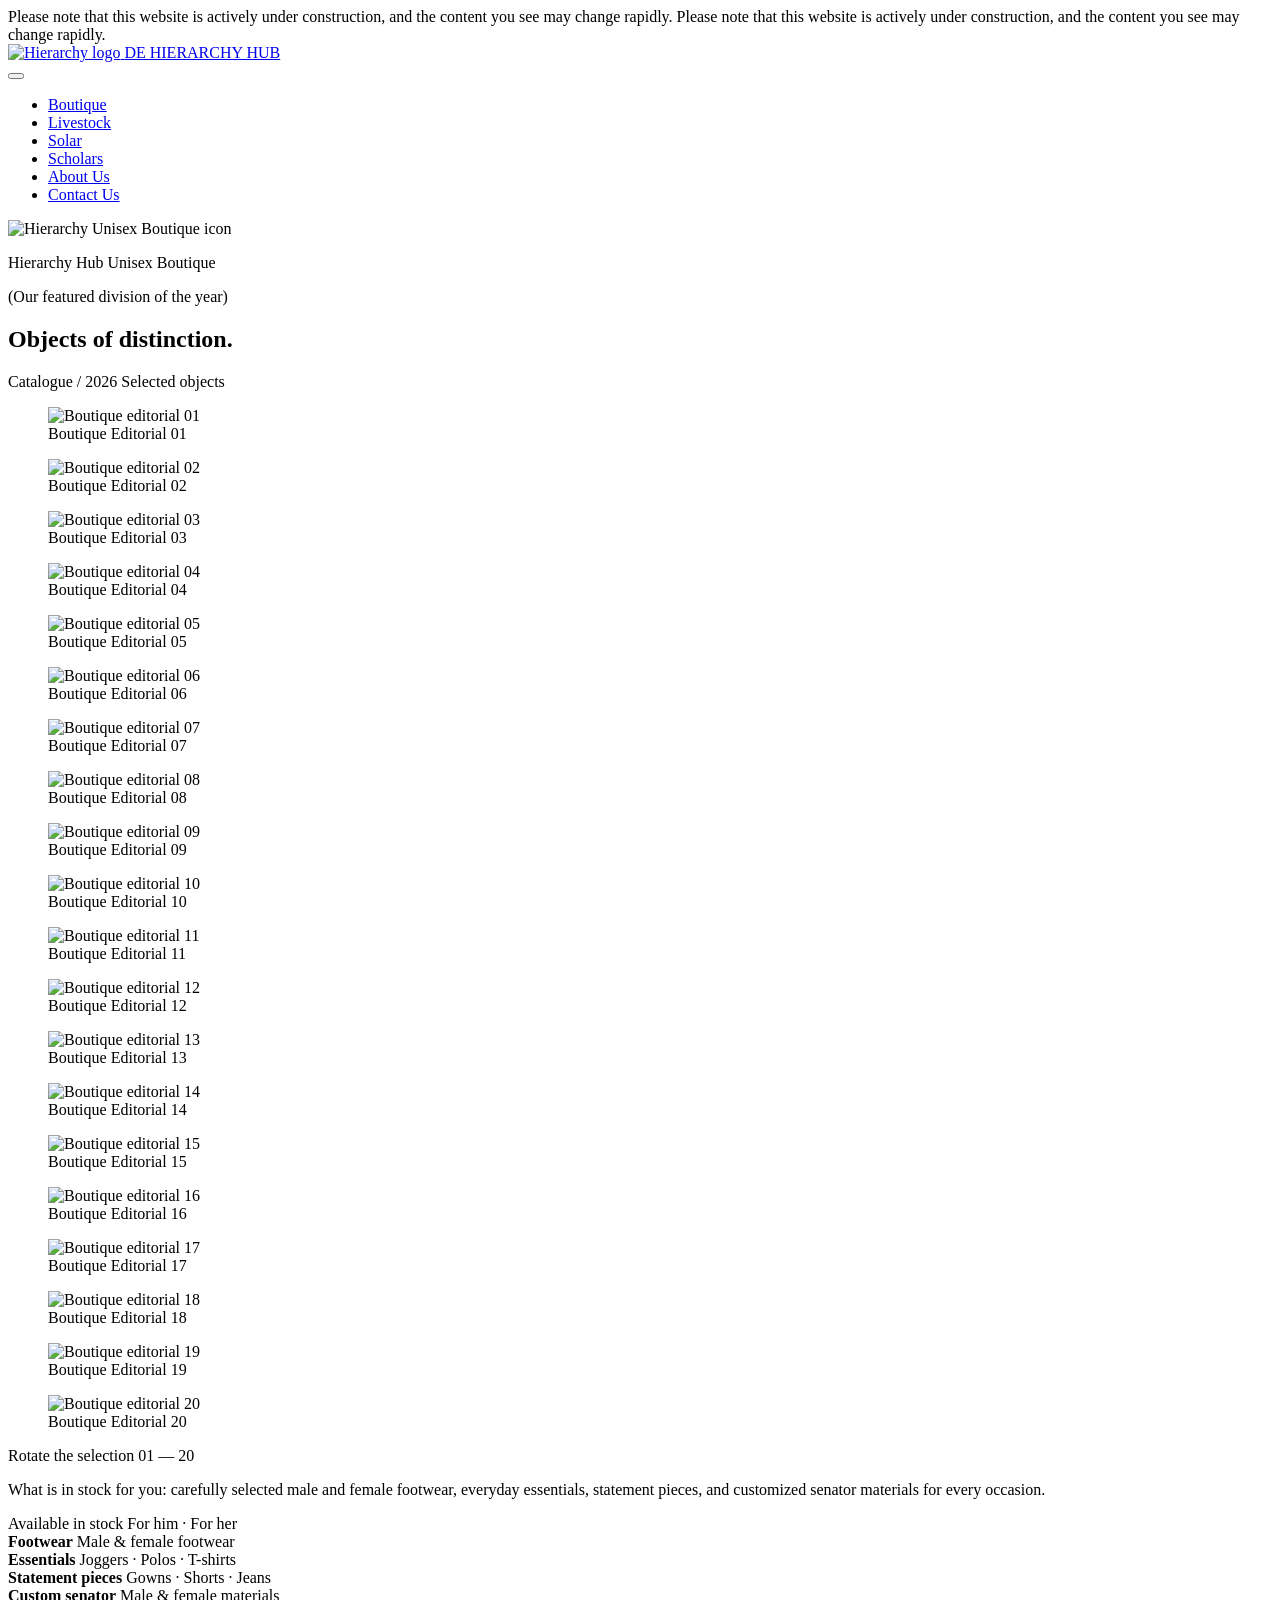
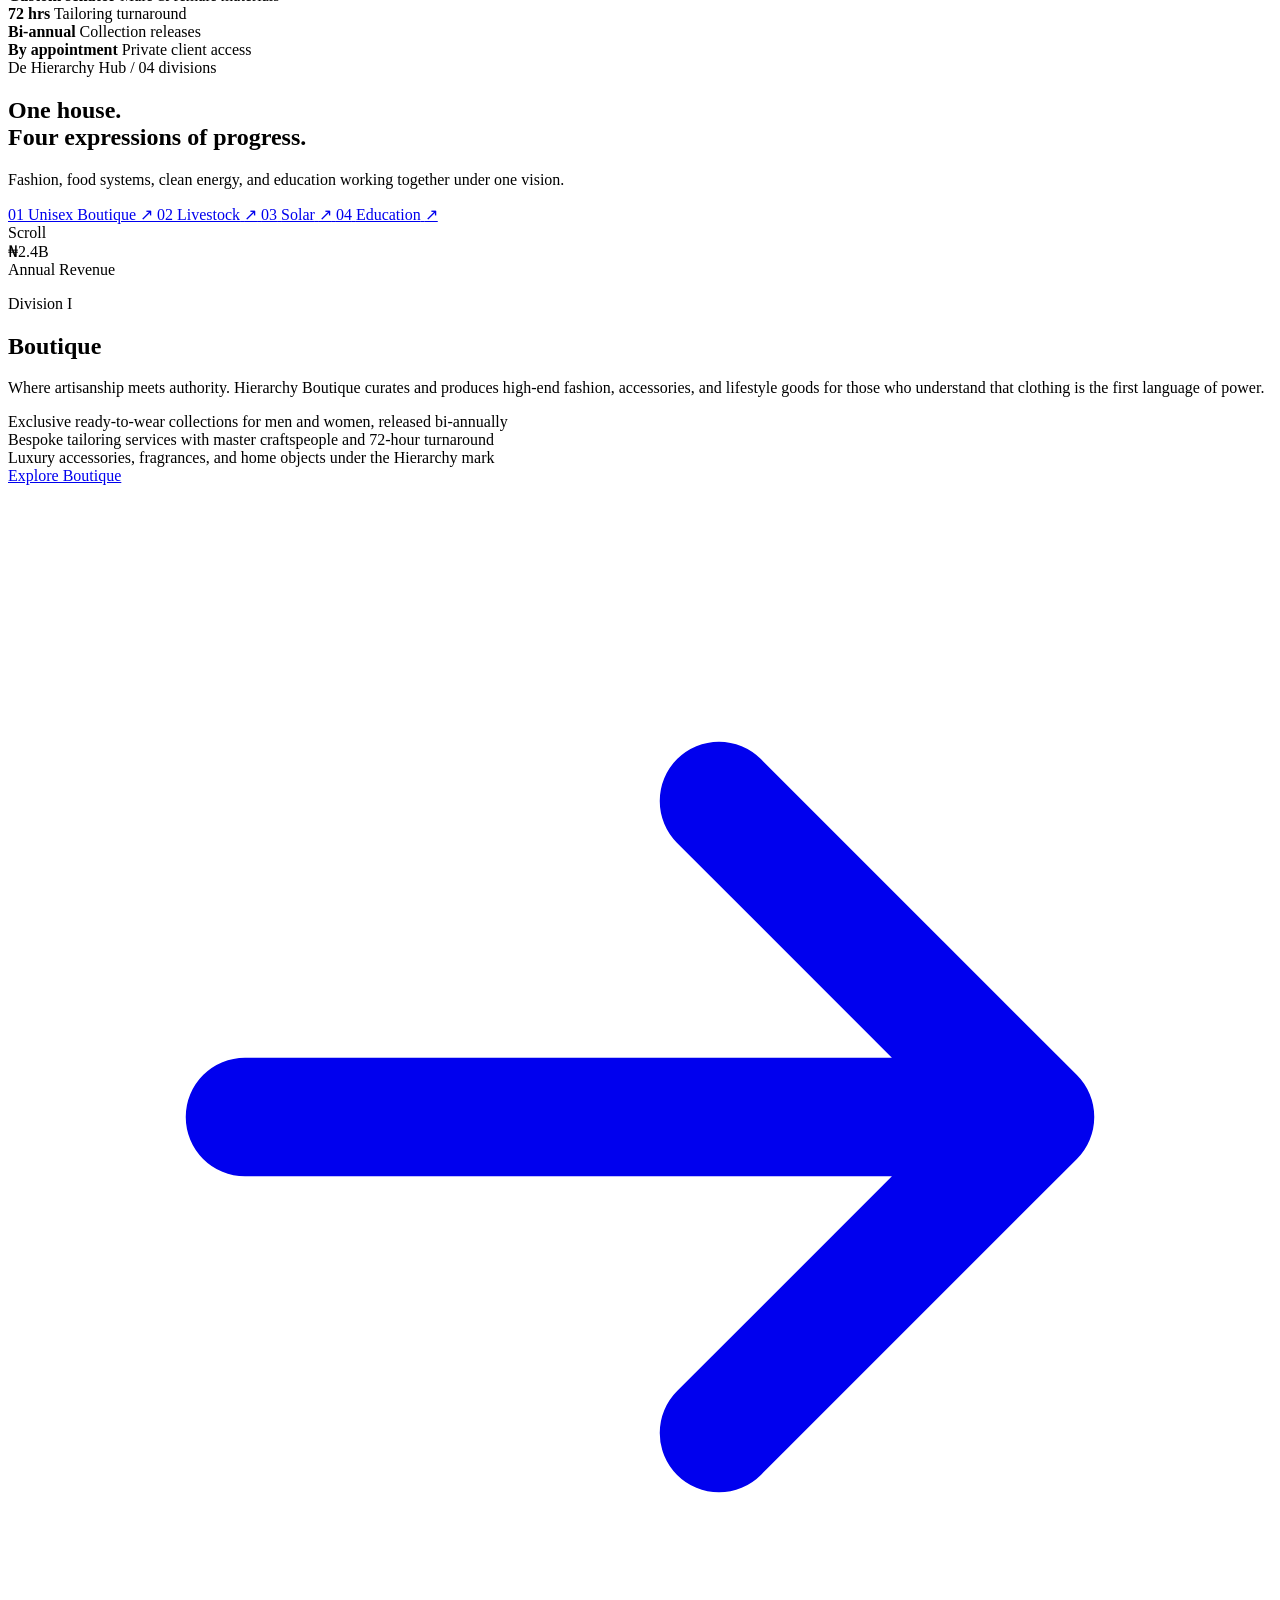
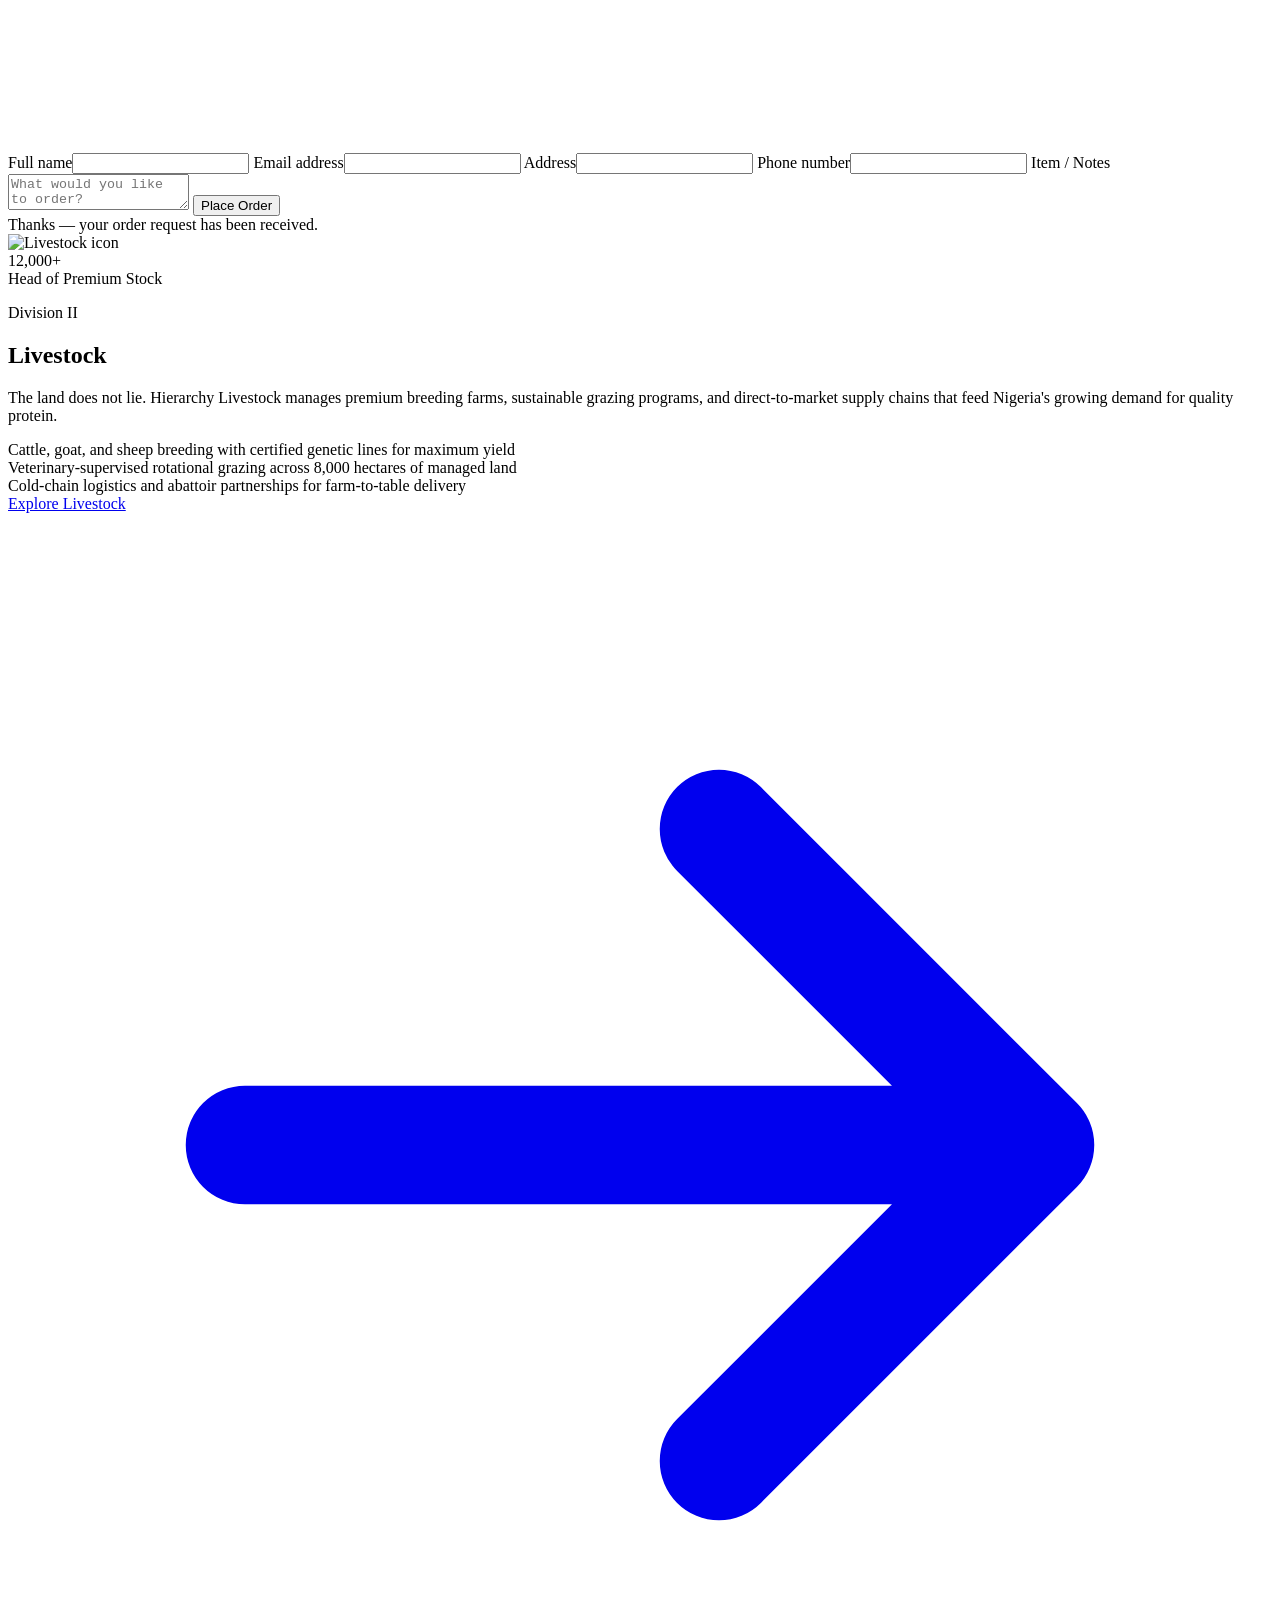
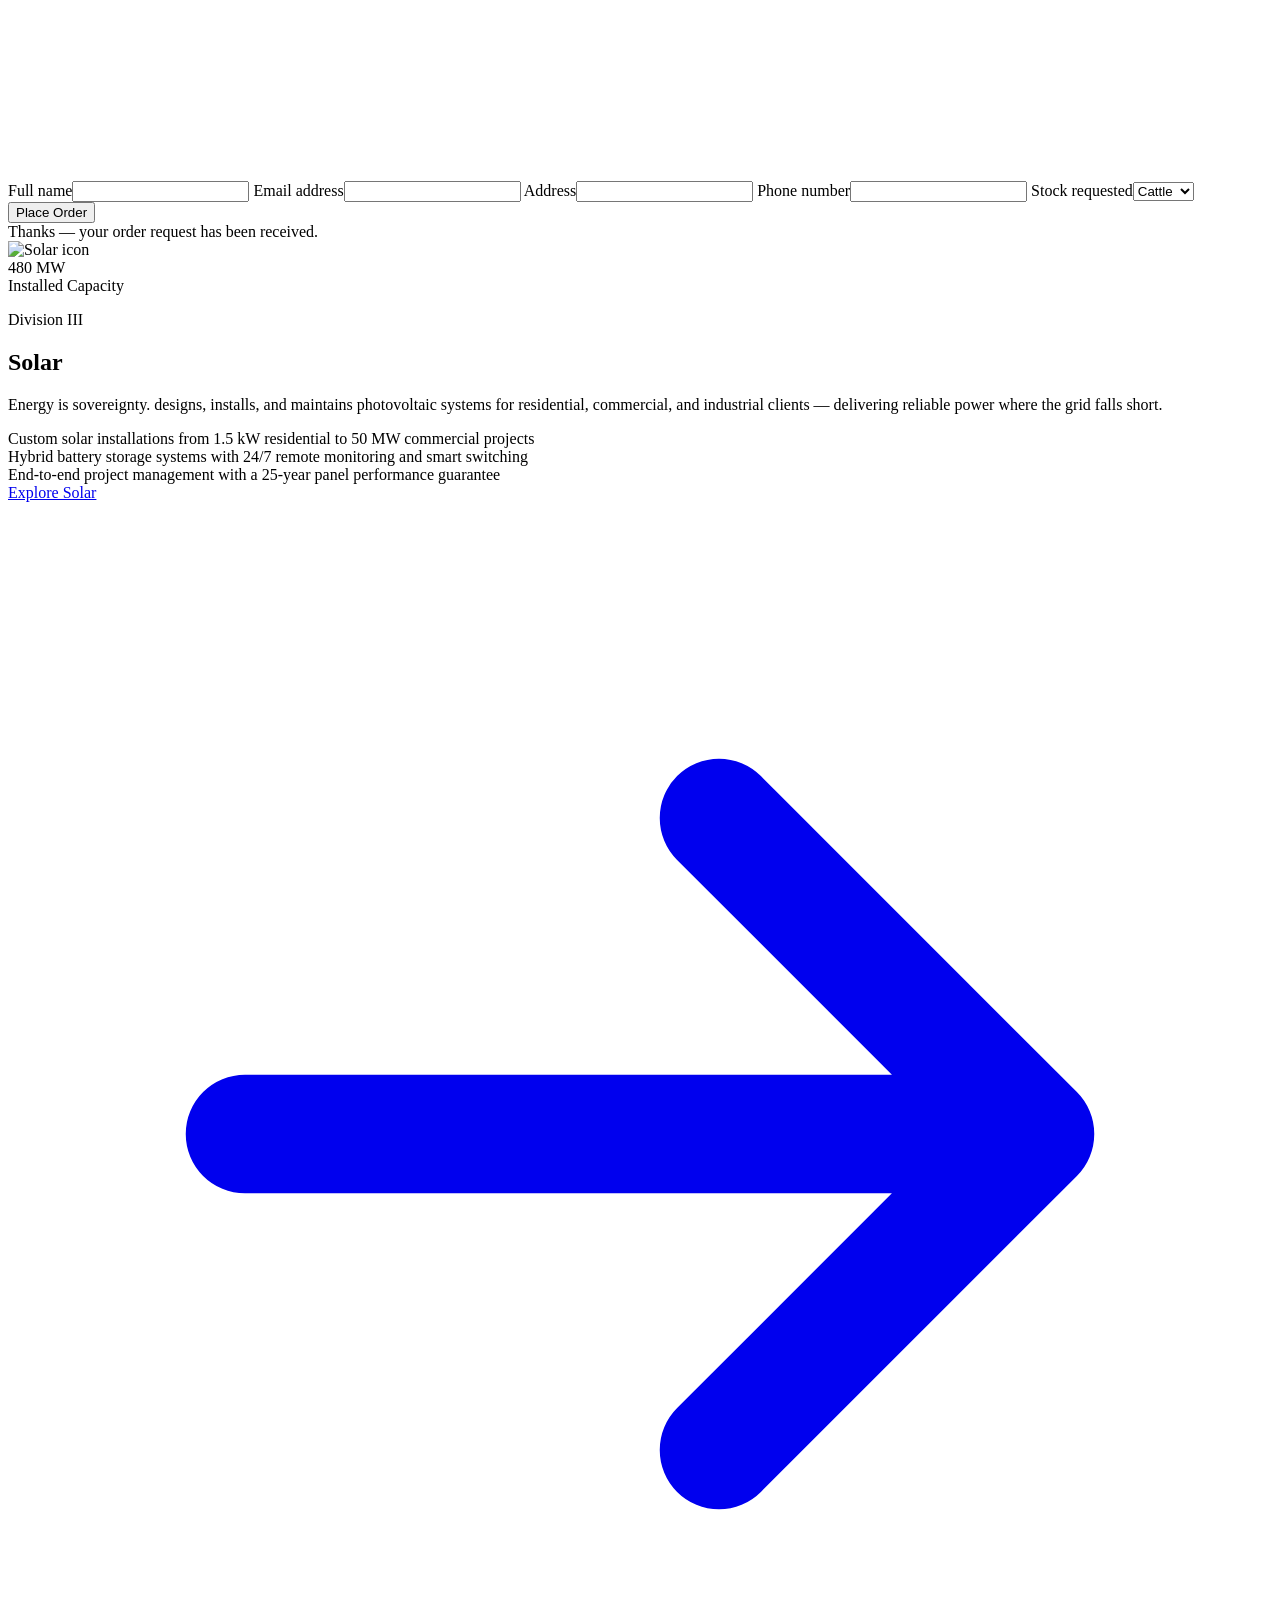
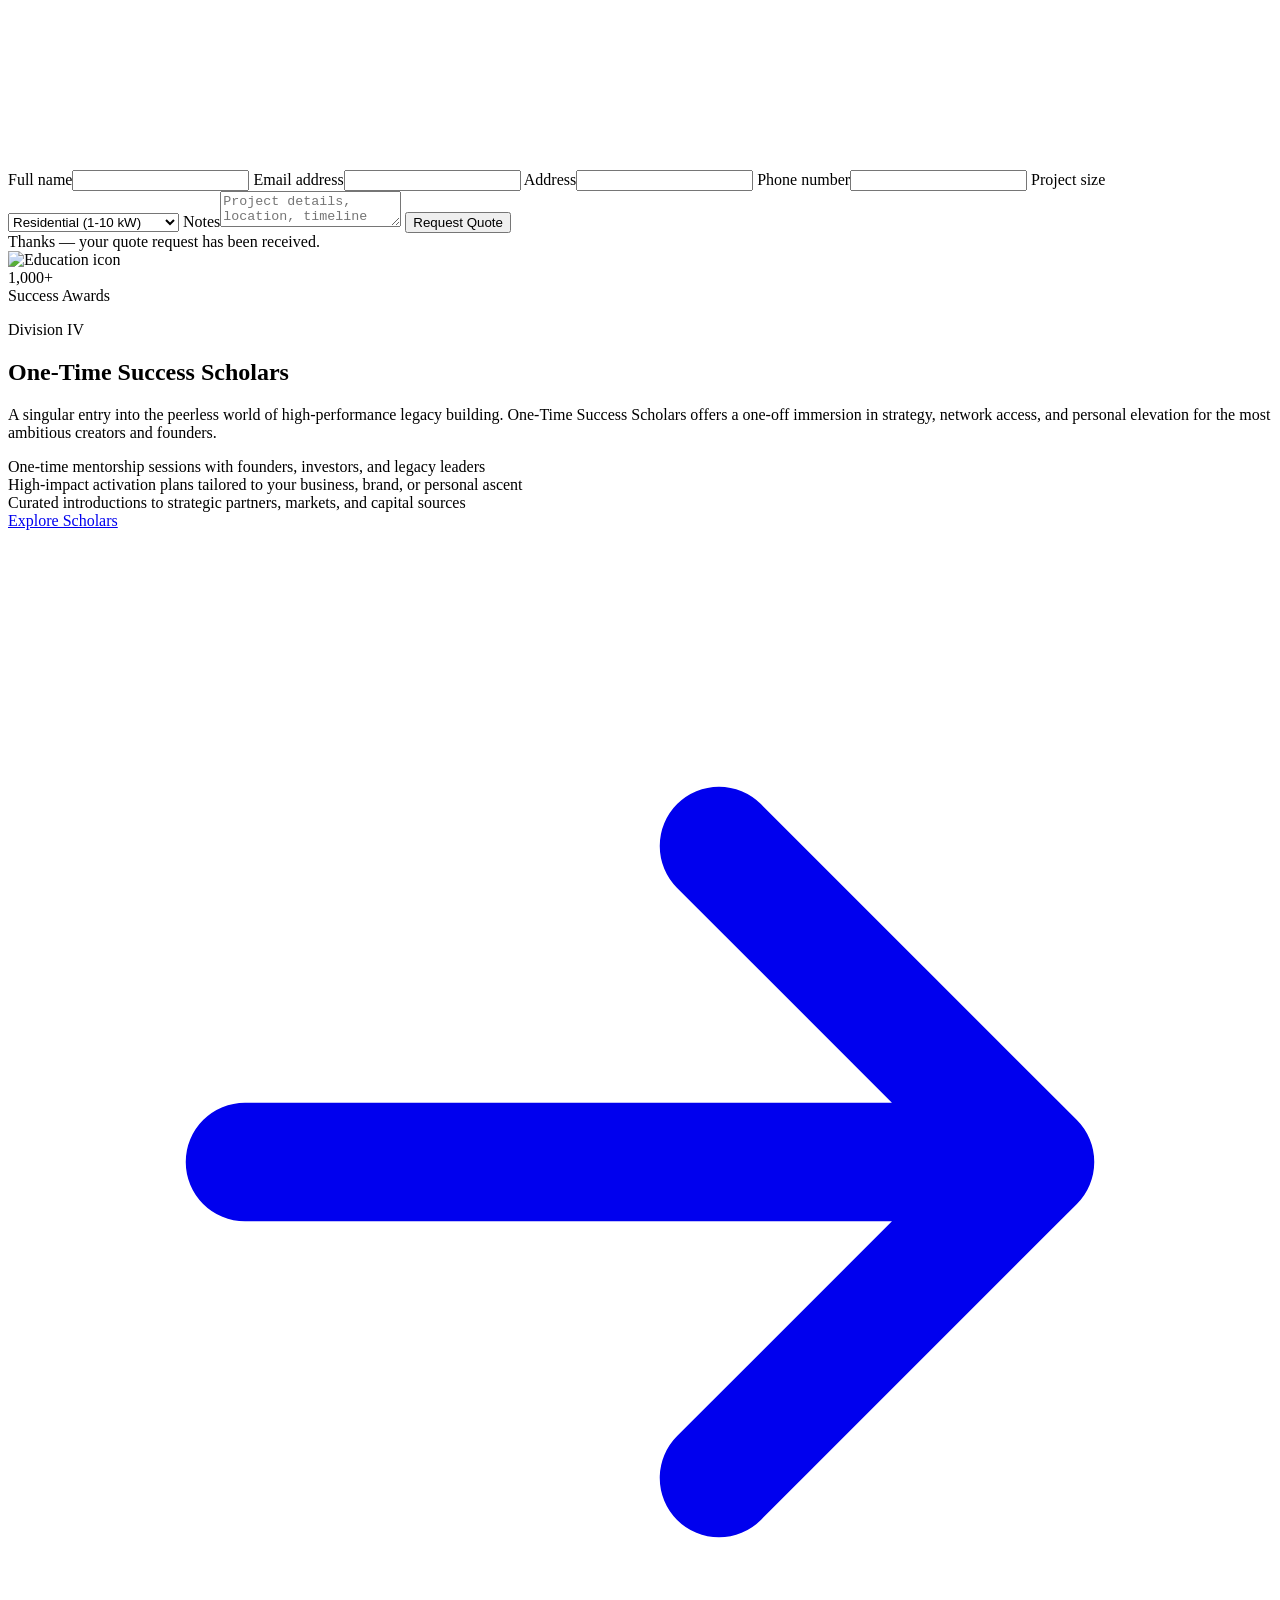
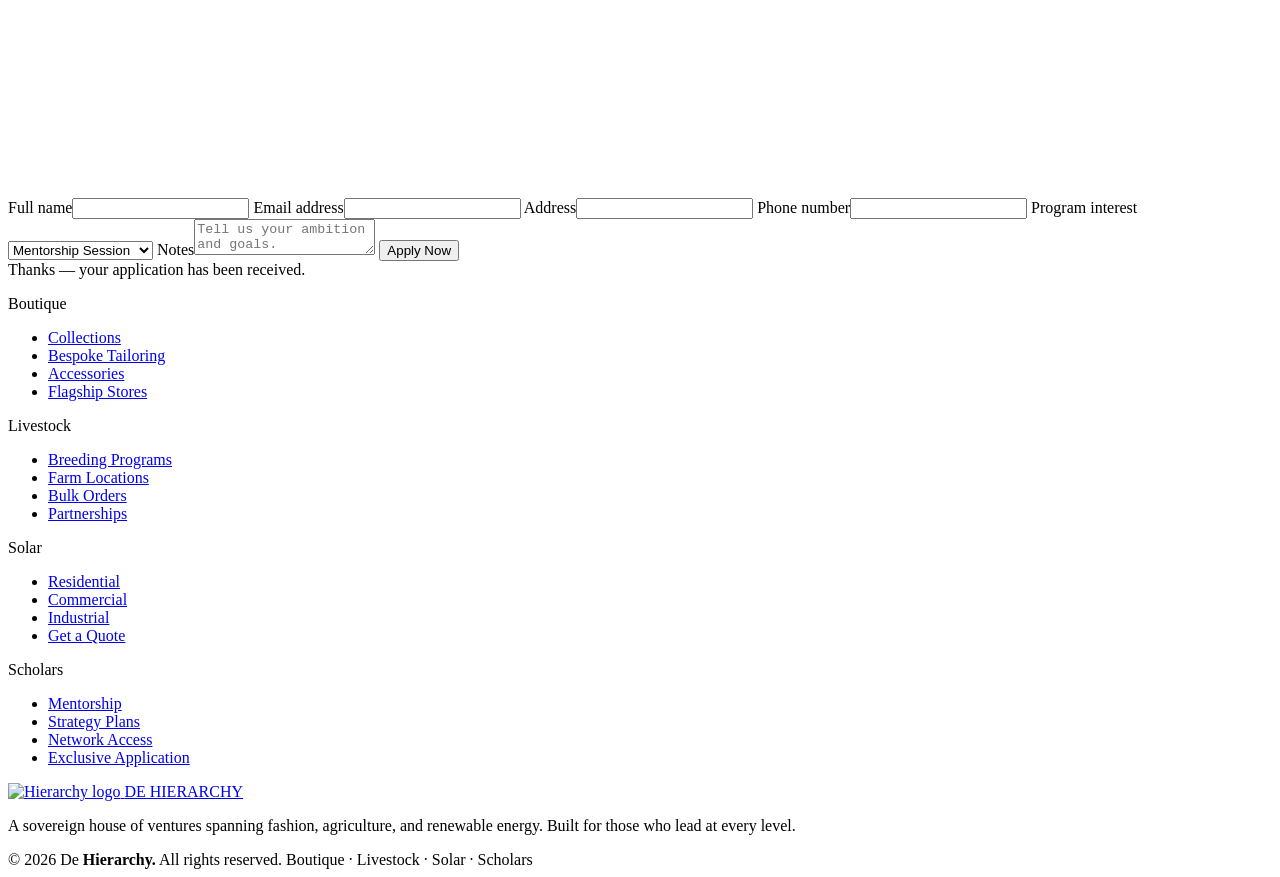
==== index.html @ fc5bd106 "Add files via upload" ====
<!DOCTYPE html>
<html lang="en">
<head>
  <meta charset="UTF-8" />
  <meta name="viewport" content="width=device-width, initial-scale=1.0" />
  <title>De Hierarchy — Boutique · Livestock · Solar · One-Time Success scholar</title>
  <link href="https://fonts.googleapis.com/css2?family=Cinzel:wght@400;600;700;900&family=Raleway:wght@300;400;500;600&display=swap" rel="stylesheet" />
  <link rel="stylesheet" href="styles.css" />
</head>
<body>
  <div class="site-banner">
    <div class="site-banner__track">
      <span>Please note that this website is actively under construction, and the content you see may change rapidly.</span>
      <span>Please note that this website is actively under construction, and the content you see may change rapidly.</span>
    </div>
  </div>
  <!-- SVG filters (invisible) -->
  <svg width="0" height="0" style="position:absolute">
    <defs>
      <filter id="icon-stroke">
        <feMorphology in="SourceAlpha" operator="dilate" radius="0.9" result="D"/>
        <feFlood flood-color="#E6E7F9" flood-opacity="0.95" result="C"/>
        <feComposite in="C" in2="D" operator="in" result="outline"/>
        <feGaussianBlur in="outline" stdDeviation="0.2" result="softOutline"/>
        <feMerge>
          <feMergeNode in="softOutline"/>
          <feMergeNode in="SourceGraphic"/>
        </feMerge>
      </filter>
    </defs>
  </svg>

  <!-- NAV -->
  <nav>
    <a href="/" class="nav-logo" data-section="hero" data-path="/">
      <img src="assets/logo.svg" alt="Hierarchy logo" class="site-logo-img" />
      <span class="nav-logo-text">DE HIERARCHY HUB</span>
    </a>
    <div class="nav-menu">
      <button class="nav-toggle" aria-expanded="false" aria-label="Open menu">
        <span></span>
      </button>
        <ul class="nav-links">
        <li><a href="boutique.html" data-section="boutique" data-path="/Boutique">Boutique</a></li>
        <li><a href="livestock.html" data-section="livestock" data-path="/Livestock">Livestock</a></li>
        <li><a href="solar.html" data-section="solar" data-path="/Solar">Solar</a></li>
        <li><a href="scholars.html" data-section="one-time-success-scholars" data-path="/Scholars">Scholars</a></li>
        <li><a href="about.html" data-section="about" data-path="/About">About Us</a></li>
        <li><a href="contact.html" data-section="contact" data-path="/Contact">Contact Us</a></li>
      </ul>
    </div>
  </nav>

  <!-- HERO -->
  <section id="hero">
    <div class="hero-bg"></div>
    <div class="hero-rule"></div>
    <div class="hero-content">
      <div class="hero-logo">
        <img src="assets/boutique icon.svg" alt="Hierarchy Unisex Boutique icon" />
      </div>
      <p class="hero-eyebrow">Hierarchy Hub Unisex Boutique</p>
      <span class="hero-featured-label">(Our featured division of the year)</span>
      <h1>Objects of distinction.</h1>
      <div class="hero-catalogue" aria-label="Featured boutique catalogue">
        <div class="hero-catalogue__heading">
          <span>Catalogue / 2026</span>
          <span>Selected objects</span>
        </div>
        <div class="hero-catalogue__stage">
          <figure class="hero-catalogue__item"><img src="https://res.cloudinary.com/i1m3mdes/image/upload/boutique-stock-01.svg" alt="Boutique editorial 01" fetchpriority="high" decoding="async" /><figcaption>Boutique Editorial 01</figcaption></figure>
          <figure class="hero-catalogue__item"><img src="https://res.cloudinary.com/i1m3mdes/image/upload/boutique-stock-02.svg" alt="Boutique editorial 02" loading="lazy" decoding="async" /><figcaption>Boutique Editorial 02</figcaption></figure>
          <figure class="hero-catalogue__item"><img src="https://res.cloudinary.com/i1m3mdes/image/upload/boutique-stock-03.svg" alt="Boutique editorial 03" loading="lazy" decoding="async" /><figcaption>Boutique Editorial 03</figcaption></figure>
          <figure class="hero-catalogue__item"><img src="https://res.cloudinary.com/i1m3mdes/image/upload/boutique-stock-04.svg" alt="Boutique editorial 04" loading="lazy" decoding="async" /><figcaption>Boutique Editorial 04</figcaption></figure>
          <figure class="hero-catalogue__item"><img src="https://res.cloudinary.com/i1m3mdes/image/upload/boutique-stock-05.svg" alt="Boutique editorial 05" loading="lazy" decoding="async" /><figcaption>Boutique Editorial 05</figcaption></figure>
          <figure class="hero-catalogue__item"><img src="https://res.cloudinary.com/i1m3mdes/image/upload/boutique-stock-06.svg" alt="Boutique editorial 06" loading="lazy" decoding="async" /><figcaption>Boutique Editorial 06</figcaption></figure>
          <figure class="hero-catalogue__item"><img src="https://res.cloudinary.com/i1m3mdes/image/upload/boutique-stock-07.svg" alt="Boutique editorial 07" loading="lazy" decoding="async" /><figcaption>Boutique Editorial 07</figcaption></figure>
          <figure class="hero-catalogue__item"><img src="https://res.cloudinary.com/i1m3mdes/image/upload/boutique-stock-08.svg" alt="Boutique editorial 08" loading="lazy" decoding="async" /><figcaption>Boutique Editorial 08</figcaption></figure>
          <figure class="hero-catalogue__item"><img src="https://res.cloudinary.com/i1m3mdes/image/upload/boutique-stock-09.svg" alt="Boutique editorial 09" loading="lazy" decoding="async" /><figcaption>Boutique Editorial 09</figcaption></figure>
          <figure class="hero-catalogue__item"><img src="https://res.cloudinary.com/i1m3mdes/image/upload/boutique-stock-10.svg" alt="Boutique editorial 10" loading="lazy" decoding="async" /><figcaption>Boutique Editorial 10</figcaption></figure>
          <figure class="hero-catalogue__item"><img src="https://res.cloudinary.com/i1m3mdes/image/upload/boutique-stock-11.svg" alt="Boutique editorial 11" loading="lazy" decoding="async" /><figcaption>Boutique Editorial 11</figcaption></figure>
          <figure class="hero-catalogue__item"><img src="https://res.cloudinary.com/i1m3mdes/image/upload/boutique-stock-12.svg" alt="Boutique editorial 12" loading="lazy" decoding="async" /><figcaption>Boutique Editorial 12</figcaption></figure>
          <figure class="hero-catalogue__item"><img src="https://res.cloudinary.com/i1m3mdes/image/upload/boutique-stock-13.svg" alt="Boutique editorial 13" loading="lazy" decoding="async" /><figcaption>Boutique Editorial 13</figcaption></figure>
          <figure class="hero-catalogue__item"><img src="https://res.cloudinary.com/i1m3mdes/image/upload/boutique-stock-14.svg" alt="Boutique editorial 14" loading="lazy" decoding="async" /><figcaption>Boutique Editorial 14</figcaption></figure>
          <figure class="hero-catalogue__item"><img src="https://res.cloudinary.com/i1m3mdes/image/upload/boutique-stock-15.svg" alt="Boutique editorial 15" loading="lazy" decoding="async" /><figcaption>Boutique Editorial 15</figcaption></figure>
          <figure class="hero-catalogue__item"><img src="https://res.cloudinary.com/i1m3mdes/image/upload/boutique-stock-16.svg" alt="Boutique editorial 16" loading="lazy" decoding="async" /><figcaption>Boutique Editorial 16</figcaption></figure>
          <figure class="hero-catalogue__item"><img src="https://res.cloudinary.com/i1m3mdes/image/upload/boutique-stock-17.svg" alt="Boutique editorial 17" loading="lazy" decoding="async" /><figcaption>Boutique Editorial 17</figcaption></figure>
          <figure class="hero-catalogue__item"><img src="https://res.cloudinary.com/i1m3mdes/image/upload/boutique-stock-18.svg" alt="Boutique editorial 18" loading="lazy" decoding="async" /><figcaption>Boutique Editorial 18</figcaption></figure>
          <figure class="hero-catalogue__item"><img src="https://res.cloudinary.com/i1m3mdes/image/upload/boutique-stock-19.svg" alt="Boutique editorial 19" loading="lazy" decoding="async" /><figcaption>Boutique Editorial 19</figcaption></figure>
          <figure class="hero-catalogue__item"><img src="https://res.cloudinary.com/i1m3mdes/image/upload/boutique-stock-20.svg" alt="Boutique editorial 20" loading="lazy" decoding="async" /><figcaption>Boutique Editorial 20</figcaption></figure>
          <span class="hero-catalogue__axis" aria-hidden="true"></span>
        </div>
        <div class="hero-catalogue__footer">
          <span>Rotate the selection</span>
          <span class="hero-catalogue__counter">01 — 20</span>
        </div>
      </div>
      <p class="hero-tagline">What is in stock for you: carefully selected male and female footwear, everyday essentials, statement pieces, and customized senator materials for every occasion.</p>
      <div class="hero-stock" aria-label="Boutique stock categories">
        <div class="hero-stock__heading">
          <span>Available in stock</span>
          <span>For him · For her</span>
        </div>
        <div class="hero-stock__grid">
          <div>
            <strong>Footwear</strong>
            <span>Male &amp; female footwear</span>
          </div>
          <div>
            <strong>Essentials</strong>
            <span>Joggers · Polos · T-shirts</span>
          </div>
          <div>
            <strong>Statement pieces</strong>
            <span>Gowns · Shorts · Jeans</span>
          </div>
          <div>
            <strong>Custom senator</strong>
            <span>Male &amp; female materials</span>
          </div>
        </div>
      </div>
      <div class="hero-boutique-details">
        <div>
          <strong>72 hrs</strong>
          <span>Tailoring turnaround</span>
        </div>
        <div>
          <strong>Bi-annual</strong>
          <span>Collection releases</span>
        </div>
        <div>
          <strong>By appointment</strong>
          <span>Private client access</span>
        </div>
      </div>
      <section class="hero-division-rail" aria-labelledby="division-rail-title">
        <div class="hero-division-rail__intro">
          <span class="hero-division-rail__eyebrow">De Hierarchy Hub / 04 divisions</span>
          <h2 id="division-rail-title">One house.<br />Four expressions of progress.</h2>
          <p>Fashion, food systems, clean energy, and education working together under one vision.</p>
        </div>
        <div class="hero-division-rail__links">
          <a href="boutique.html" class="hero-division-link">
            <span class="hero-division-link__number">01</span>
            <span class="hero-division-link__name">Unisex Boutique</span>
            <span class="hero-division-link__arrow" aria-hidden="true">↗</span>
          </a>
          <a href="livestock.html" class="hero-division-link">
            <span class="hero-division-link__number">02</span>
            <span class="hero-division-link__name">Livestock</span>
            <span class="hero-division-link__arrow" aria-hidden="true">↗</span>
          </a>
          <a href="solar.html" class="hero-division-link">
            <span class="hero-division-link__number">03</span>
            <span class="hero-division-link__name">Solar</span>
            <span class="hero-division-link__arrow" aria-hidden="true">↗</span>
          </a>
          <a href="scholars.html" class="hero-division-link">
            <span class="hero-division-link__number">04</span>
            <span class="hero-division-link__name">Education</span>
            <span class="hero-division-link__arrow" aria-hidden="true">↗</span>
          </a>
        </div>
      </section>
    </div>
    <div class="hero-scroll">
      <div class="scroll-line"></div>
      Scroll
    </div>
  </section>

  <!-- BOUTIQUE -->
  <section class="division" id="boutique">
    <div class="div-visual">
      <div class="div-icon-bg"></div>
      <div class="div-icon-wrap reveal">
        <div class="div-icon">
        </div>
        <div>
          <div class="div-stat">₦2.4B</div>
          <div class="div-stat-label">Annual Revenue</div>
        </div>
      </div>
    </div>
    <div class="div-content reveal">
      <p class="div-eyebrow">Division I</p>
      <h2 class="div-title">Boutique</h2>
      <p class="div-body">Where artisanship meets authority. Hierarchy Boutique curates and produces high-end fashion, accessories, and lifestyle goods for those who understand that clothing is the first language of power.</p>
      <div class="div-features">
        <div class="div-feature">
          <div class="div-feature-dot"></div>
          <span>Exclusive ready-to-wear collections for men and women, released bi-annually</span>
        </div>
        <div class="div-feature">
          <div class="div-feature-dot"></div>
          <span>Bespoke tailoring services with master craftspeople and 72-hour turnaround</span>
        </div>
        <div class="div-feature">
          <div class="div-feature-dot"></div>
          <span>Luxury accessories, fragrances, and home objects under the Hierarchy mark</span>
        </div>
      </div>
      <a href="boutique.html" class="div-cta">
        Explore Boutique
        <svg viewBox="0 0 16 16" fill="none"><path d="M3 8h10M9 4l4 4-4 4" stroke="currentColor" stroke-width="1.5" stroke-linecap="round" stroke-linejoin="round"/></svg>
      </a>
      <form class="order-form" data-division="Boutique">
        <label>Full name<input type="text" name="name" required></label>
        <label>Email address<input type="email" name="email" required></label>
        <label>Address<input type="text" name="address" required></label>
        <label>Phone number<input type="tel" name="phone"></label>
        <label>Item / Notes<textarea name="notes" placeholder="What would you like to order?"></textarea></label>
        <button class="order-submit" type="submit">Place Order</button>
        <div class="order-success">Thanks — your order request has been received.</div>
      </form>
    </div>
  </section>

  <!-- LIVESTOCK -->
  <section class="division" id="livestock">
    <div class="div-visual">
      <div class="div-icon-bg"></div>
      <div class="div-icon-wrap reveal">
        <div class="div-icon">
          <img src="assets/livestock icon.svg" alt="Livestock icon" width="66" height="66" />
        </div>
        <div>
          <div class="div-stat">12,000+</div>
          <div class="div-stat-label">Head of Premium Stock</div>
        </div>
      </div>
    </div>
    <div class="div-content reveal">
      <p class="div-eyebrow">Division II</p>
      <h2 class="div-title">Livestock</h2>
      <p class="div-body">The land does not lie. Hierarchy Livestock manages premium breeding farms, sustainable grazing programs, and direct-to-market supply chains that feed Nigeria's growing demand for quality protein.</p>
      <div class="div-features">
        <div class="div-feature">
          <div class="div-feature-dot"></div>
          <span>Cattle, goat, and sheep breeding with certified genetic lines for maximum yield</span>
        </div>
        <div class="div-feature">
          <div class="div-feature-dot"></div>
          <span>Veterinary-supervised rotational grazing across 8,000 hectares of managed land</span>
        </div>
        <div class="div-feature">
          <div class="div-feature-dot"></div>
          <span>Cold-chain logistics and abattoir partnerships for farm-to-table delivery</span>
        </div>
      </div>
      <a href="livestock.html" class="div-cta">
        Explore Livestock
        <svg viewBox="0 0 16 16" fill="none"><path d="M3 8h10M9 4l4 4-4 4" stroke="currentColor" stroke-width="1.5" stroke-linecap="round" stroke-linejoin="round"/></svg>
      </a>
      <form class="order-form" data-division="Livestock">
        <label>Full name<input type="text" name="name" required></label>
        <label>Email address<input type="email" name="email" required></label>
        <label>Address<input type="text" name="address" required></label>
        <label>Phone number<input type="tel" name="phone"></label>
        <label>Stock requested<select name="stockType">
          <option value="cattle">Cattle</option>
          <option value="goat">Goat</option>
          <option value="sheep">Sheep</option>
        </select></label>
        <button class="order-submit" type="submit">Place Order</button>
        <div class="order-success">Thanks — your order request has been received.</div>
      </form>
    </div>
  </section>

  <!-- SOLAR -->
  <section class="division" id="solar">
    <div class="div-visual">
      <div class="div-icon-bg"></div>
      <div class="div-icon-wrap reveal">
        <div class="div-icon">
          <img src="assets/solar icon.svg" alt="Solar icon" width="76" height="76" />
        </div>
        <div>
          <div class="div-stat">480 MW</div>
          <div class="div-stat-label">Installed Capacity</div>
        </div>
      </div>
    </div>
    <div class="div-content reveal">
      <p class="div-eyebrow">Division III</p>
      <h2 class="div-title">Solar</h2>
      <p class="div-body">Energy is sovereignty.  designs, installs, and maintains photovoltaic systems for residential, commercial, and industrial clients — delivering reliable power where the grid falls short.</p>
      <div class="div-features">
        <div class="div-feature">
          <div class="div-feature-dot"></div>
          <span>Custom solar installations from 1.5 kW residential to 50 MW commercial projects</span>
        </div>
        <div class="div-feature">
          <div class="div-feature-dot"></div>
          <span>Hybrid battery storage systems with 24/7 remote monitoring and smart switching</span>
        </div>
        <div class="div-feature">
          <div class="div-feature-dot"></div>
          <span>End-to-end project management with a 25-year panel performance guarantee</span>
        </div>
      </div>
      <a href="solar.html" class="div-cta">
        Explore Solar
        <svg viewBox="0 0 16 16" fill="none"><path d="M3 8h10M9 4l4 4-4 4" stroke="currentColor" stroke-width="1.5" stroke-linecap="round" stroke-linejoin="round"/></svg>
      </a>
      <form class="order-form" data-division="Solar">
        <label>Full name<input type="text" name="name" required></label>
        <label>Email address<input type="email" name="email" required></label>
        <label>Address<input type="text" name="address" required></label>
        <label>Phone number<input type="tel" name="phone"></label>
        <label>Project size<select name="projectSize">
          <option value="residential">Residential (1-10 kW)</option>
          <option value="commercial">Commercial (10-100 kW)</option>
          <option value="industrial">Industrial (100 kW+)</option>
        </select></label>
        <label>Notes<textarea name="notes" placeholder="Project details, location, timeline"></textarea></label>
        <button class="order-submit" type="submit">Request Quote</button>
        <div class="order-success">Thanks — your quote request has been received.</div>
      </form>
    </div>
  </section>

  <!-- ONE-TIME SUCCESS SCHOLARS -->
  <section class="division" id="one-time-success-scholars">
    <div class="div-visual">
      <div class="div-icon-bg"></div>
      <div class="div-icon-wrap reveal">
        <div class="div-icon">
          <img src="assets/education icon.svg" alt="Education icon" width="76" height="76" />
        </div>
        <div>
          <div class="div-stat">1,000+</div>
          <div class="div-stat-label">Success Awards</div>
        </div>
      </div>
    </div>
    <div class="div-content reveal">
      <p class="div-eyebrow">Division IV</p>
      <h2 class="div-title">One-Time Success Scholars</h2>
      <p class="div-body">A singular entry into the peerless world of high-performance legacy building. One-Time Success Scholars offers a one-off immersion in strategy, network access, and personal elevation for the most ambitious creators and founders.</p>
      <div class="div-features">
        <div class="div-feature">
          <div class="div-feature-dot"></div>
          <span>One-time mentorship sessions with founders, investors, and legacy leaders</span>
        </div>
        <div class="div-feature">
          <div class="div-feature-dot"></div>
          <span>High-impact activation plans tailored to your business, brand, or personal ascent</span>
        </div>
        <div class="div-feature">
          <div class="div-feature-dot"></div>
          <span>Curated introductions to strategic partners, markets, and capital sources</span>
        </div>
      </div>
      <a href="scholars.html" class="div-cta">
        Explore Scholars
        <svg viewBox="0 0 16 16" fill="none"><path d="M3 8h10M9 4l4 4-4 4" stroke="currentColor" stroke-width="1.5" stroke-linecap="round" stroke-linejoin="round"/></svg>
      </a>
      <form class="order-form" data-division="Scholars">
        <label>Full name<input type="text" name="name" required></label>
        <label>Email address<input type="email" name="email" required></label>
        <label>Address<input type="text" name="address" required></label>
        <label>Phone number<input type="tel" name="phone"></label>
        <label>Program interest<select name="interest">
          <option value="mentorship">Mentorship Session</option>
          <option value="strategy-plan">Strategy Plan</option>
          <option value="network-intro">Network Introduction</option>
        </select></label>
        <label>Notes<textarea name="notes" placeholder="Tell us your ambition and goals."></textarea></label>
        <button class="order-submit" type="submit">Apply Now</button>
        <div class="order-success">Thanks — your application has been received.</div>
      </form>
    </div>
  </section>

  <!-- FOOTER -->
  <footer id="contact">
    <div class="footer-top">
      <div>
        <p class="footer-col-title">Boutique</p>
        <ul class="footer-links">
          <li><a href="#">Collections</a></li>
          <li><a href="#">Bespoke Tailoring</a></li>
          <li><a href="#">Accessories</a></li>
          <li><a href="#">Flagship Stores</a></li>
        </ul>
      </div>
      <div>
        <p class="footer-col-title">Livestock</p>
        <ul class="footer-links">
          <li><a href="#">Breeding Programs</a></li>
          <li><a href="#">Farm Locations</a></li>
          <li><a href="#">Bulk Orders</a></li>
          <li><a href="#">Partnerships</a></li>
        </ul>
      </div>
      <div>
        <p class="footer-col-title">Solar</p>
        <ul class="footer-links">
          <li><a href="#">Residential</a></li>
          <li><a href="#">Commercial</a></li>
          <li><a href="#">Industrial</a></li>
          <li><a href="#">Get a Quote</a></li>
        </ul>
      </div>
      <div>
        <p class="footer-col-title">Scholars</p>
        <ul class="footer-links">
          <li><a href="#">Mentorship</a></li>
          <li><a href="#">Strategy Plans</a></li>
          <li><a href="#">Network Access</a></li>
          <li><a href="#">Exclusive Application</a></li>
        </ul>
      </div>
      <div>
        <a href="/" class="nav-logo footer-brand-logo" data-section="hero" data-path="/">
            <img src="assets/logo.svg" alt="Hierarchy logo" class="site-logo-img" />
            <span class="nav-logo-text">DE HIERARCHY</span>
          </a>
        <p class="footer-brand-desc">A sovereign house of ventures spanning fashion, agriculture, and renewable energy. Built for those who lead at every level.</p>
      </div>
    </div>
    <div class="footer-bottom">
      <span>© 2026 De <strong>Hierarchy.</strong> All rights reserved.</span>
      <span>Boutique · Livestock · Solar · Scholars</span>
    </div>
  </footer>

  <script src="script.js"></script>
</body>
</html>
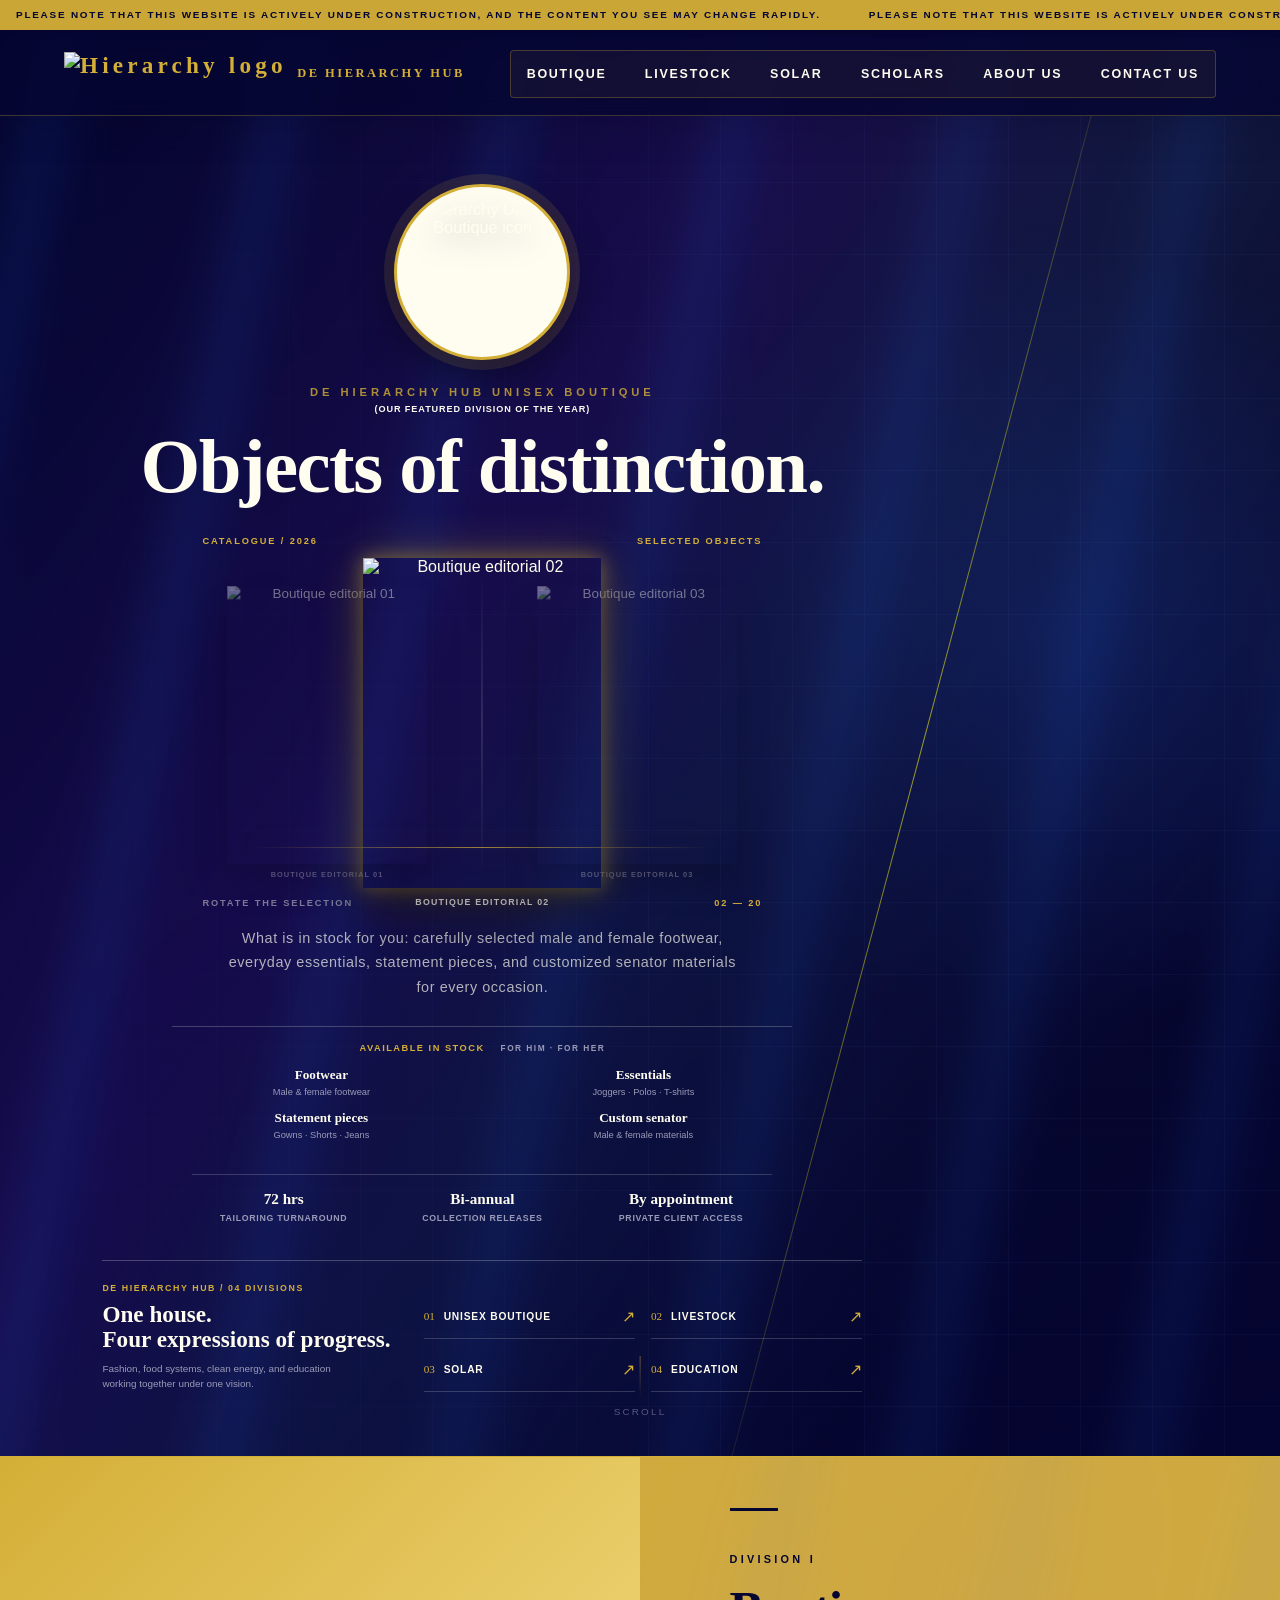
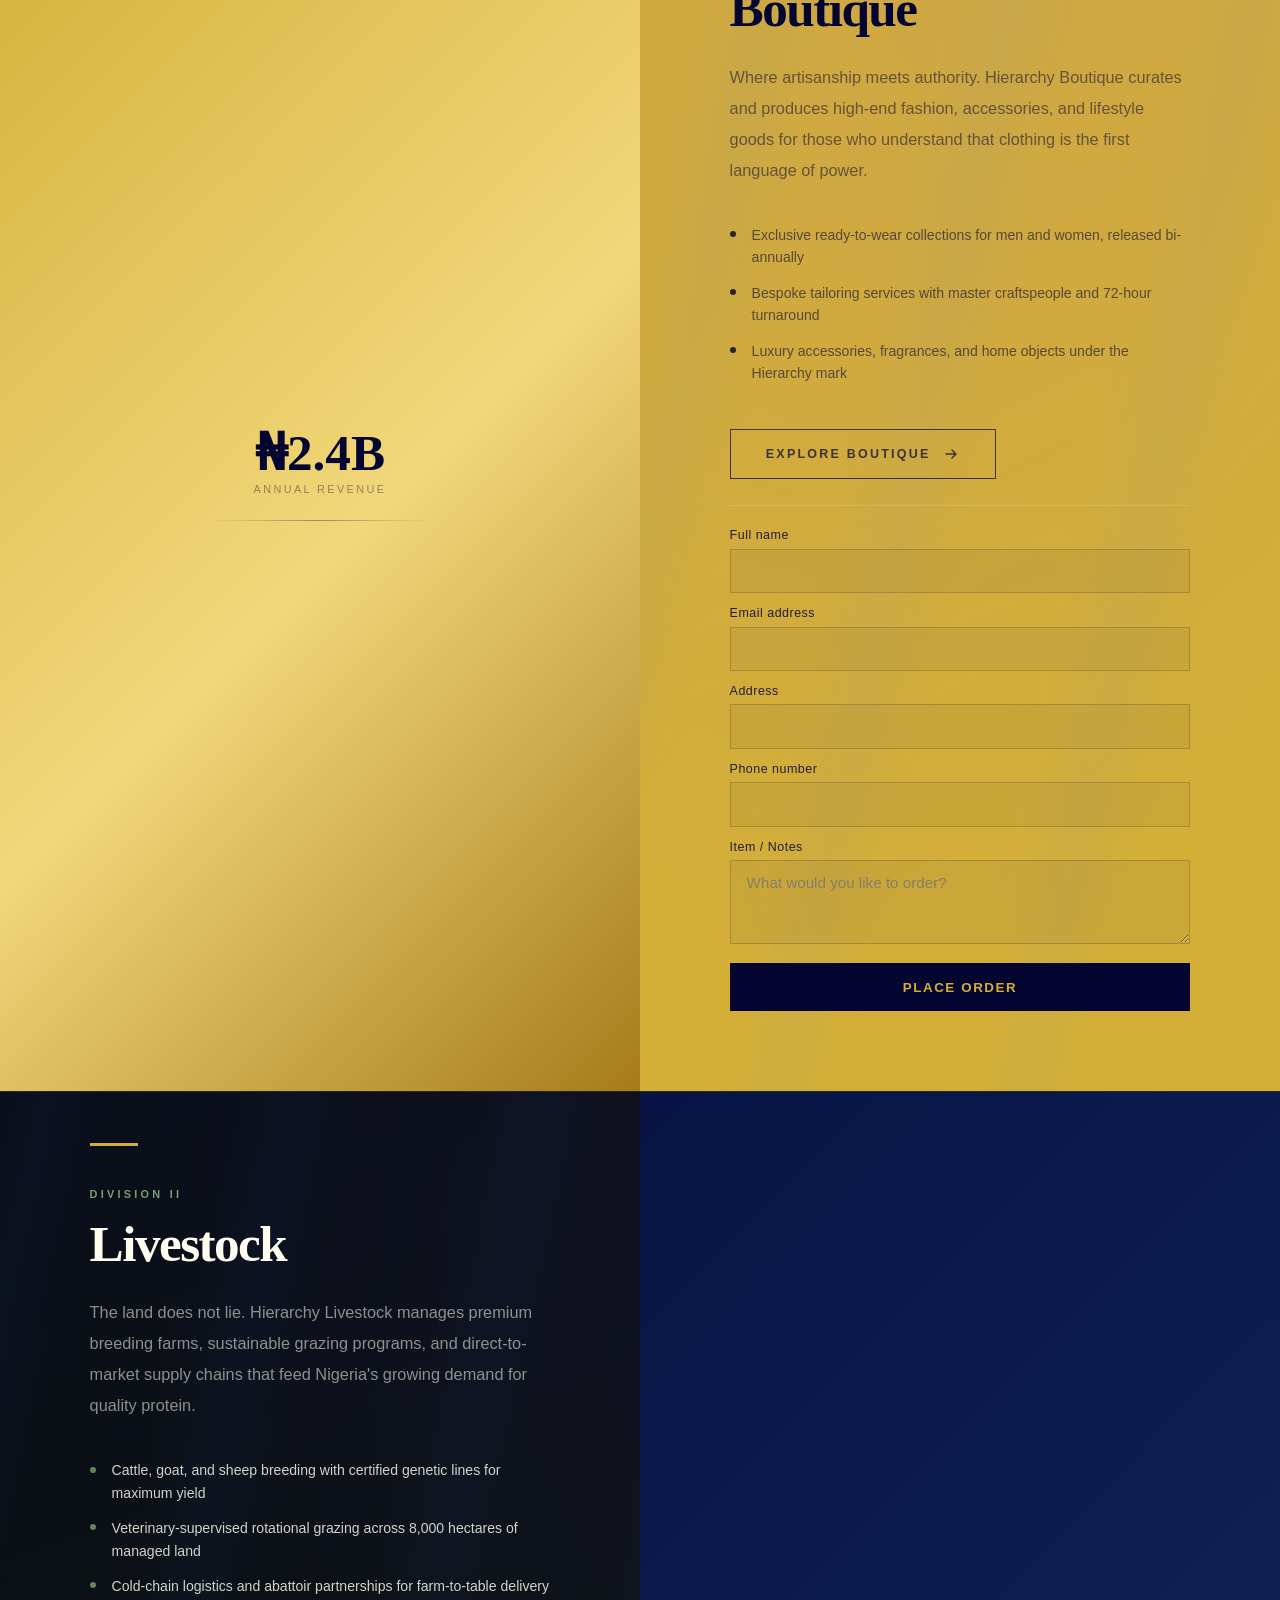
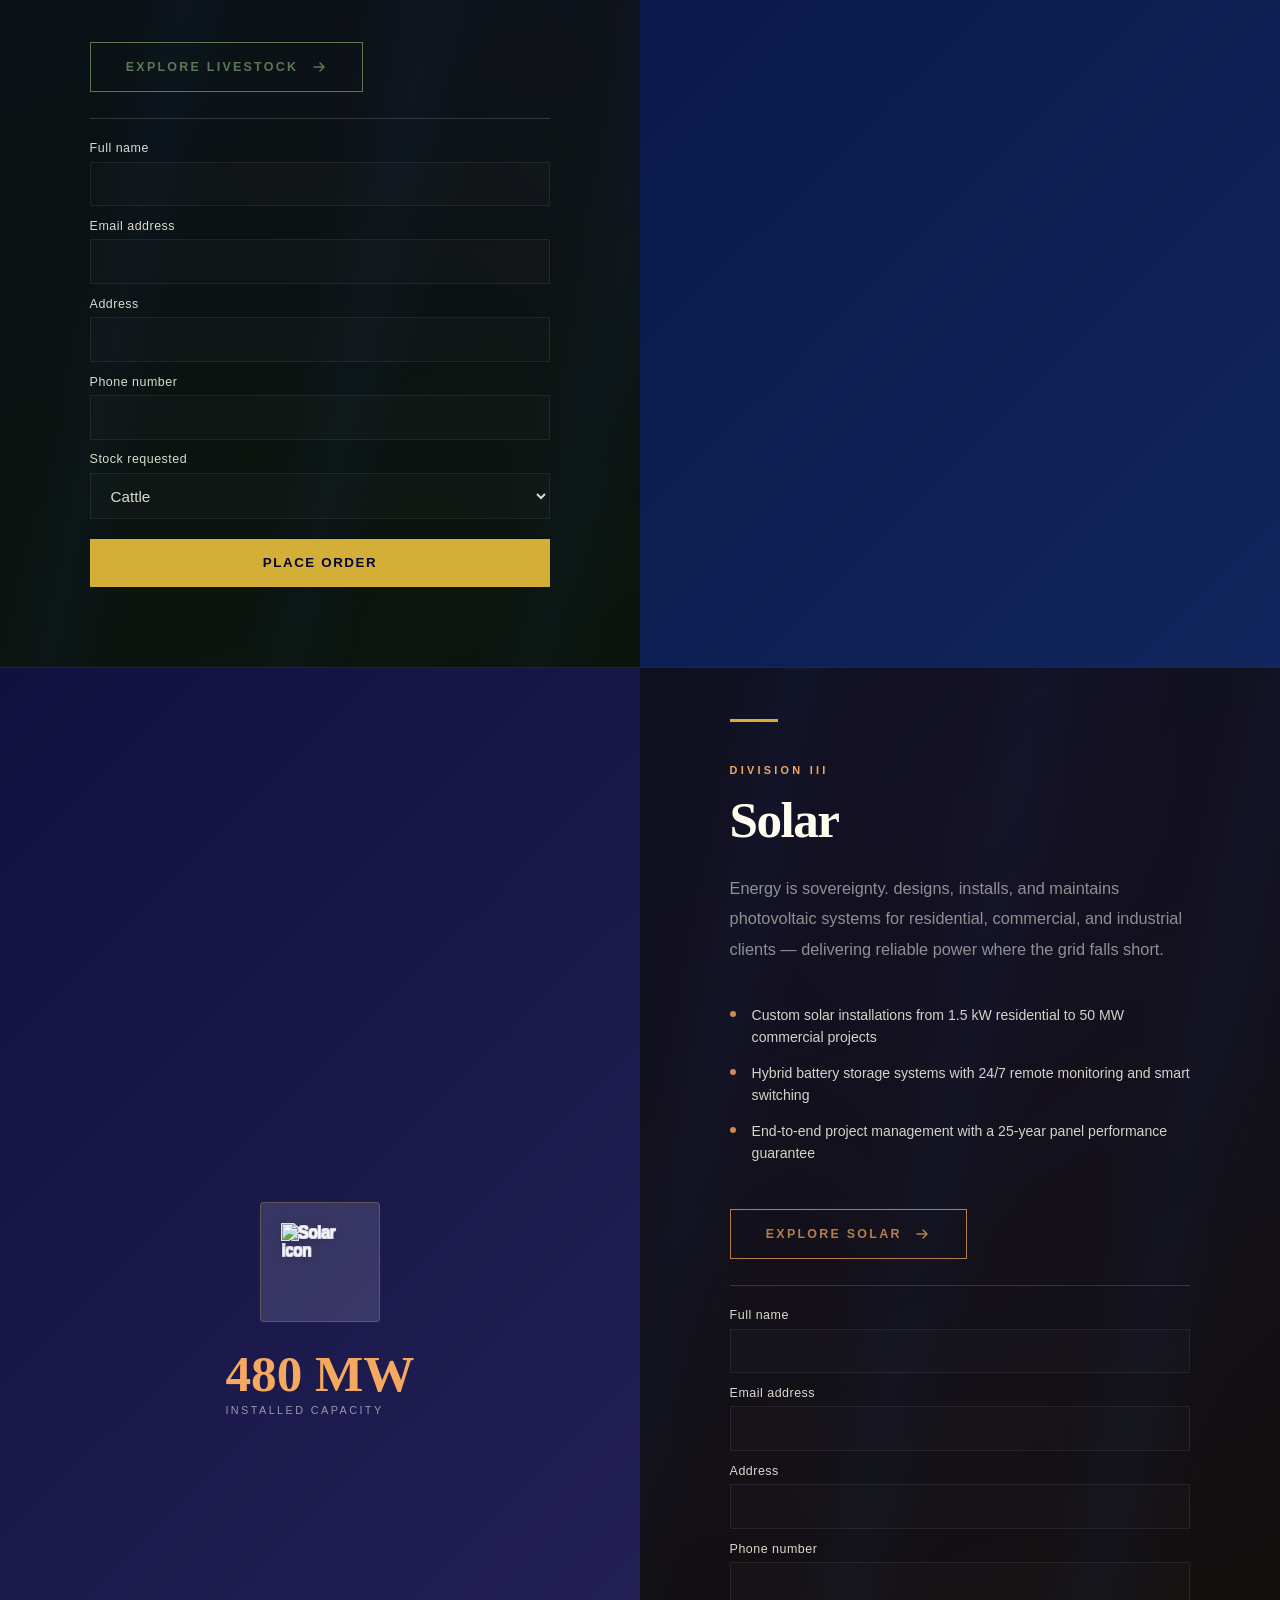
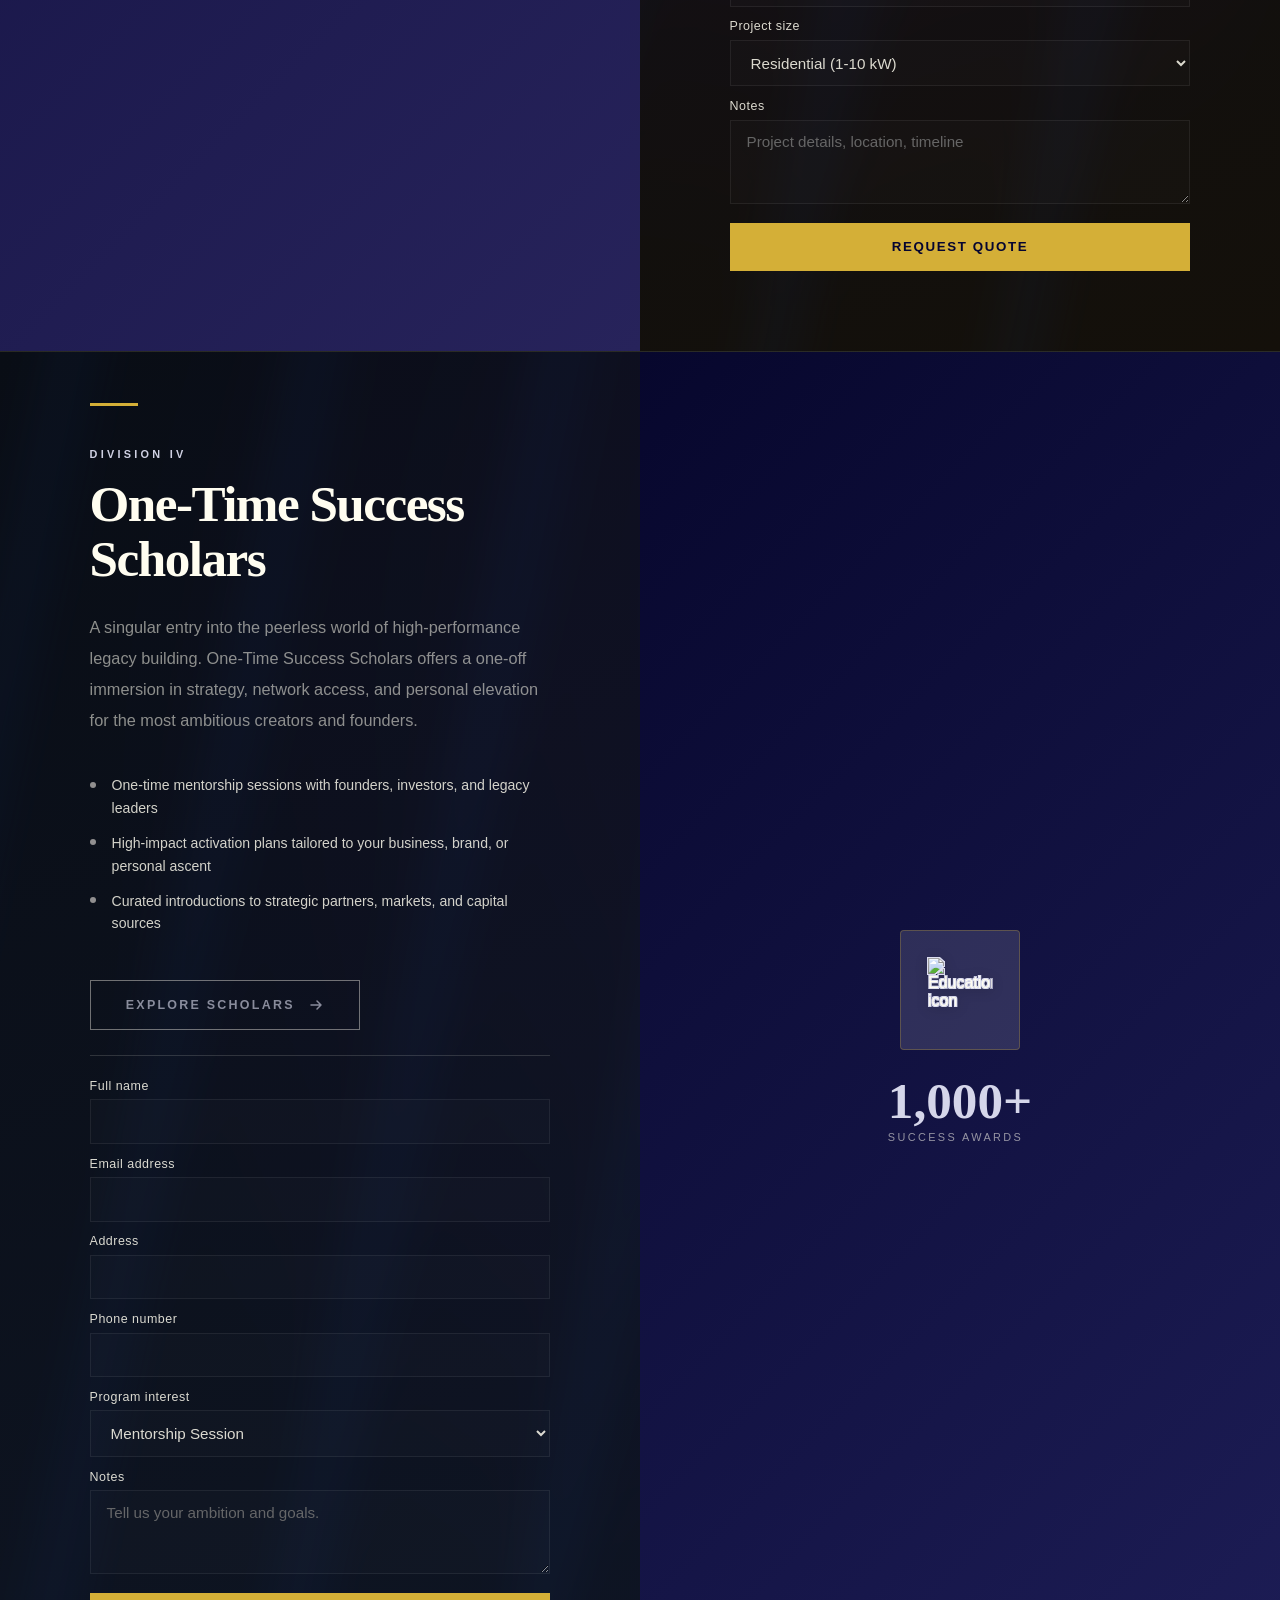
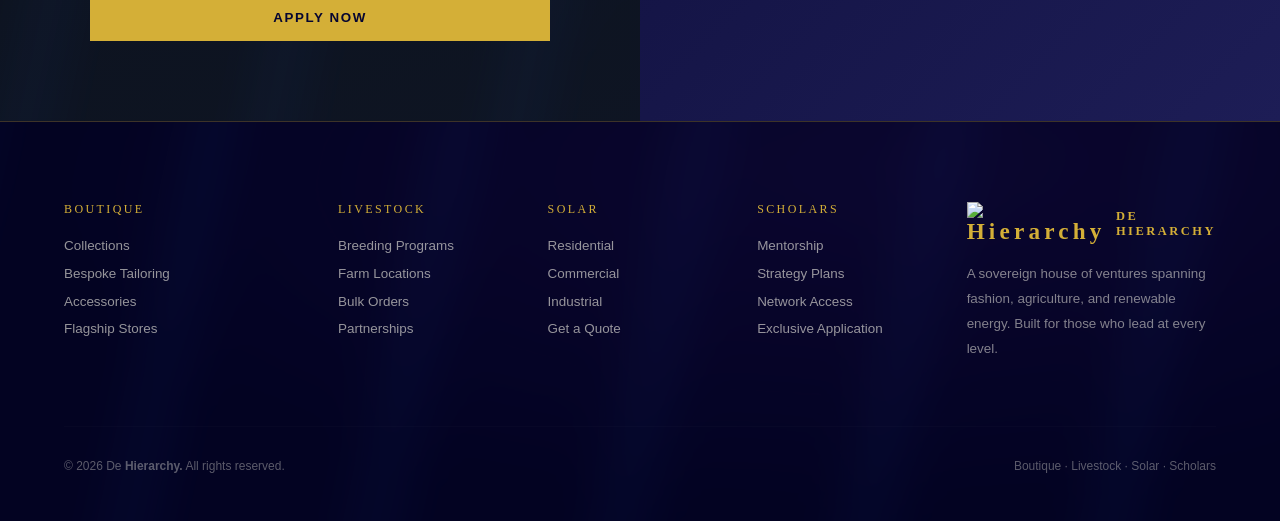
==== commit fc849de6: "Add files via upload" ====
--- a/index.html
+++ b/index.html
@@ -59,7 +59,7 @@
       <div class="hero-logo">
         <img src="assets/boutique icon.svg" alt="Hierarchy Unisex Boutique icon" />
       </div>
-      <p class="hero-eyebrow">Hierarchy Hub Unisex Boutique</p>
+      <p class="hero-eyebrow">De Hierarchy Hub Unisex Boutique</p>
       <span class="hero-featured-label">(Our featured division of the year)</span>
       <h1>Objects of distinction.</h1>
       <div class="hero-catalogue" aria-label="Featured boutique catalogue">
--- a/styles.css
+++ b/styles.css
@@ -0,0 +1,2122 @@
+*, *::before, *::after { box-sizing: border-box; margin: 0; padding: 0; }
+
+:root {
+  --navy:   #0A0E1A;
+  --ivory:  #E6E7F9;
+  --gold:   #C9A84C;
+  --gold-lt:#E2C97A;
+  --sage:   #4A6741;
+  --sage-lt:#7A9E6E;
+  --amber:  #E87D2B;
+  --amber-lt:#F4A860;
+  --white:  #FFFFFF;
+}
+
+html { scroll-behavior: smooth; }
+
+body {
+  font-family: 'Raleway', sans-serif;
+  background: var(--navy);
+  color: var(--ivory);
+  overflow-x: hidden;
+  padding-top: 2.4rem;
+}
+
+.site-banner {
+  position: fixed;
+  top: 0;
+  left: 0;
+  width: 100%;
+  overflow: hidden;
+  z-index: 110;
+  background: rgba(30, 33, 49, 0.95);
+  color: var(--ivory);
+  text-align: center;
+  padding: 0.75rem 1rem;
+  font-size: 0.95rem;
+  letter-spacing: 0.14em;
+  text-transform: uppercase;
+  opacity: 0.95;
+}
+
+.site-banner__track {
+  display: inline-flex;
+  white-space: nowrap;
+  animation: slideHoriz 24s linear infinite;
+}
+
+.site-banner__track span {
+  display: inline-block;
+  margin-right: 3rem;
+}
+
+@keyframes slideHoriz {
+  0% { transform: translateX(0); }
+  100% { transform: translateX(-50%); }
+}
+
+/* ─── NAV ─── */
+nav {
+  position: fixed; top: 2.4rem; left: 0; width: 100%; z-index: 100;
+  display: flex; align-items: center; justify-content: space-between;
+  padding: 1.4rem 4rem;
+  background: rgba(10, 14, 26, 0.85);
+  backdrop-filter: blur(12px);
+  border-bottom: 1px solid rgba(201,168,76,0.18);
+}
+.nav-logo {
+  display: inline-flex;
+  align-items: center;
+  gap: 0.85rem;
+  font-family: 'Cinzel', serif;
+  font-weight: 700; font-size: 1.45rem;
+  color: var(--gold); letter-spacing: 0.18em;
+  text-decoration: none;
+  opacity: 0;
+  transform: translateY(-6px);
+  animation: navLogoIntro 0.8s ease-out 0.2s forwards;
+}
+.nav-logo:hover {
+  transform: translateY(-4px);
+}
+.nav-menu {
+  display: flex;
+  align-items: center;
+  gap: 1rem;
+  background: rgba(255,255,255,0.06);
+  border: 1px solid rgba(201,168,76,0.18);
+  border-radius: 999px;
+  padding: 0.7rem 1rem 0.6rem;
+}
+.nav-toggle {
+  display: none;
+  width: 34px;
+  height: 34px;
+  border: 1px solid rgba(201,168,76,0.18);
+  border-radius: 50%;
+  background: transparent;
+  color: var(--gold);
+  cursor: pointer;
+  outline: none;
+  position: relative;
+  flex-shrink: 0;
+}
+.nav-toggle span,
+.nav-toggle span::before,
+.nav-toggle span::after {
+  content: '';
+  position: absolute;
+  left: 50%;
+  width: 14px;
+  height: 2px;
+  background: var(--gold);
+  transform: translateX(-50%);
+  transition: transform 0.2s ease, opacity 0.2s ease;
+}
+.nav-toggle span { top: 50%; }
+.nav-toggle span::before { top: 9px; }
+.nav-toggle span::after { top: -9px; }
+.nav-toggle[aria-expanded="true"] span { background: transparent; }
+.nav-toggle[aria-expanded="true"] span::before { transform: translateX(-50%) rotate(45deg); top: 0; }
+.nav-toggle[aria-expanded="true"] span::after { transform: translateX(-50%) rotate(-45deg); top: 0; }
+.nav-links {
+  display: flex; gap: 1.35rem; list-style: none; align-items: center;
+}
+.nav-links li {
+  display: inline-flex;
+}
+.nav-links a {
+  font-family: 'Raleway', sans-serif;
+  font-size: 0.78rem; font-weight: 600;
+  letter-spacing: 0.14em; text-transform: uppercase;
+  color: var(--ivory); opacity: 0.72; text-decoration: none;
+  transition: opacity 0.2s, color 0.2s;
+}
+.nav-links a:hover { opacity: 1; color: var(--gold); }
+/* Footer should show the same logo styling but without the intro animation */
+footer .nav-logo {
+  opacity: 1; transform: none; animation: none;
+}
+.site-logo-img {
+  height: 44px;
+  width: auto;
+  display: block;
+  animation: logoPulse 3.5s ease-in-out infinite;
+}
+.nav-logo-text {
+  display: inline-block;
+  font-size: 1rem;
+  letter-spacing: 0.14em;
+  text-transform: uppercase;
+  color: var(--gold);
+  opacity: 0;
+  transform: translateX(-10px);
+  animation: navTextIntro 0.8s ease-out 0.35s forwards;
+}
+.nav-links { display: flex; gap: 2.4rem; list-style: none; }
+@keyframes navLogoIntro {
+  to {
+    opacity: 1;
+    transform: translateY(0);
+  }
+}
+@keyframes navTextIntro {
+  to {
+    opacity: 1;
+    transform: translateX(0);
+  }
+}
+@keyframes navLinkIntro {
+  from { opacity: 0; transform: translateX(-10px); }
+  to   { opacity: 1; transform: translateX(0); }
+}
+@keyframes logoPulse {
+  0%, 100% { transform: scale(1); }
+  50% { transform: scale(1.04); }
+}
+.nav-links a {
+  font-family: 'Raleway', sans-serif;
+  font-size: 0.78rem; font-weight: 600;
+  letter-spacing: 0.14em; text-transform: uppercase;
+  color: var(--ivory); opacity: 0.72; text-decoration: none;
+  transition: opacity 0.2s, color 0.2s;
+}
+.nav-links a:hover { opacity: 1; color: var(--gold); }
+
+/* Hidden header state applied when footer is in view */
+nav.nav-hidden {
+  transform: translateY(-120%);
+  opacity: 0;
+  pointer-events: none;
+  transition: transform 0.35s ease, opacity 0.35s ease;
+}
+
+/* ─── HERO ─── */
+#hero {
+  min-height: 100vh;
+  display: flex; flex-direction: column;
+  align-items: center; justify-content: flex-start;
+  text-align: center;
+  padding: 0 2rem 2rem;
+  position: relative;
+  overflow: hidden;
+}
+.hero-bg {
+  position: absolute; inset: 0;
+  overflow: hidden;
+  background:
+    radial-gradient(ellipse 62% 78% at 68% 18%, rgba(36,105,255,0.22), transparent 68%),
+    radial-gradient(ellipse 45% 58% at 18% 70%, rgba(124,58,237,0.16), transparent 72%),
+    linear-gradient(180deg, #11131c 0%, #0A0E1A 100%);
+}
+.hero-bg::before {
+  content: '';
+  position: absolute;
+  inset: -18% -10%;
+  opacity: 0.7;
+  background:
+    repeating-linear-gradient(90deg,
+      transparent 0 5.5%,
+      rgba(107,155,255,0.08) 6%,
+      rgba(36,105,255,0.2) 7.5%,
+      transparent 10.5% 15%),
+    linear-gradient(115deg, transparent 12%, rgba(124,58,237,0.2) 42%, rgba(107,155,255,0.14) 58%, transparent 82%);
+  filter: blur(22px) saturate(115%);
+  transform: skewX(-12deg) translateX(-5%);
+  animation: gradientBlinds 16s ease-in-out infinite alternate;
+}
+.hero-bg::after {
+  content: '';
+  position: absolute;
+  inset: 0;
+  background: linear-gradient(to bottom, transparent 0%, transparent 54%, rgba(10,14,26,0.68) 100%);
+}
+@keyframes gradientBlinds {
+  0% { transform: skewX(-12deg) translateX(-8%) scale(1.04); }
+  100% { transform: skewX(-12deg) translateX(8%) scale(1.08); }
+}
+.hero-rule {
+  position: absolute; top: 50%; left: 50%;
+  transform: translate(-50%,-50%) rotate(15deg);
+  width: 1px; height: 120%;
+  background: linear-gradient(to bottom, transparent, rgba(201,168,76,0.35), transparent);
+}
+.hero-content {
+  position: relative; z-index: 2;
+  display: flex; flex-direction: column; align-items: center;
+  margin-top: 5rem;
+  padding-top: 1.6rem;
+}
+.hero-logo {
+  opacity: 0;
+  transform: translateY(-18px) scale(0.82);
+  transition: opacity 0.6s ease-out, transform 0.6s ease-out;
+  margin-bottom: 1.4rem;
+  display: inline-flex;
+  justify-content: center;
+  align-items: center;
+  border-radius: 9999px;
+}
+.hero-logo.visible {
+  opacity: 1;
+  transform: translateY(0) scale(1);
+  animation: logoGlow 3.6s ease-in-out infinite 0.5s;
+}
+.hero-logo img {
+  height: 140px;
+  width: auto;
+  max-width: 180px;
+  filter: drop-shadow(0 16px 40px rgba(201,168,76,0.28));
+  transition: filter 0.4s ease, transform 0.4s ease;
+  border-radius: 50%;
+}
+.hero-logo.visible img {
+  transform: scale(1.02);
+  filter: drop-shadow(0 18px 34px rgba(201,168,76,0.35));
+}
+@keyframes logoGlow {
+  0%, 100% {
+    box-shadow: 0 0 0 0 rgba(201,168,76,0.18);
+  }
+  50% {
+    box-shadow: 0 0 0 24px rgba(201,168,76,0.12);
+  }
+}
+@keyframes divisionIconReveal {
+  0% {
+    opacity: 0;
+    transform: translateY(-18px) scale(0.82);
+  }
+  100% {
+    opacity: 1;
+    transform: translateY(0) scale(1);
+  }
+}
+@keyframes divisionIconGlow {
+  0%, 100% {
+    box-shadow: 0 0 0 0 rgba(201,168,76,0.18);
+  }
+  50% {
+    box-shadow: 0 0 0 20px rgba(201,168,76,0.1);
+  }
+}
+.hero-eyebrow {
+  font-family: 'Raleway', sans-serif;
+  font-size: 0.7rem; font-weight: 600;
+  letter-spacing: 0.35em; text-transform: uppercase;
+  color: var(--gold); opacity: 0.8;
+  margin-bottom: 1.4rem;
+}
+h1 {
+  font-family: 'Cinzel', serif;
+  font-weight: 900; font-size: clamp(2.2rem, 5.4vw, 4.4rem);
+  line-height: 0.92;
+  color: var(--ivory);
+  letter-spacing: 0.04em;
+}
+h1 span { color: var(--gold); }
+.hero-tagline {
+  margin-top: 1.1rem;
+  font-size: clamp(0.68rem, 1.2vw, 0.82rem);
+  font-weight: 300; letter-spacing: 0.04em;
+  color: rgba(230,231,249,0.6);
+  max-width: 430px; margin-left: auto; margin-right: auto;
+  line-height: 1.45;
+}
+.hero-divisions {
+  margin-top: 3.2rem;
+  display: flex; gap: 1.2rem; justify-content: center; flex-wrap: wrap;
+}
+.hero-pill {
+  font-size: 0.56rem; font-weight: 600;
+  letter-spacing: 0.12em; text-transform: uppercase;
+  border: 1px solid rgba(201,168,76,0.4);
+  color: var(--gold); padding: 0.4rem 0.95rem;
+  border-radius: 2px; text-decoration: none;
+  transition: background 0.25s, color 0.25s;
+}
+.hero-pill:hover { background: var(--gold); color: var(--navy); }
+.hero-scroll {
+  position: absolute; bottom: 2.4rem; left: 50%; transform: translateX(-50%);
+  display: flex; flex-direction: column; align-items: center; gap: 0.5rem;
+  font-size: 0.62rem; letter-spacing: 0.22em; text-transform: uppercase;
+  color: rgba(230,231,249,0.35);
+}
+.scroll-line {
+  width: 1px; height: 42px;
+  background: linear-gradient(to bottom, rgba(201,168,76,0.5), transparent);
+  animation: scrollPulse 2s ease-in-out infinite;
+}
+@keyframes scrollPulse {
+  0%,100% { opacity: 0.4; transform: scaleY(1); }
+  50% { opacity: 1; transform: scaleY(1.15); }
+}
+
+/* ─── SECTIONS SHARED ─── */
+.division {
+  min-height: 100vh;
+  display: grid; grid-template-columns: 1fr 1fr;
+  position: relative; overflow: hidden;
+}
+.division::before,
+.division-shell::before,
+footer::before {
+  content: '';
+  position: absolute;
+  inset: -16% -10%;
+  pointer-events: none;
+  opacity: 0.38;
+  background:
+    repeating-linear-gradient(90deg,
+      transparent 0 6%,
+      rgba(107,155,255,0.06) 7%,
+      rgba(36,105,255,0.16) 8.5%,
+      transparent 11% 16%),
+    radial-gradient(ellipse at 70% 20%, rgba(124,58,237,0.18), transparent 58%);
+  filter: blur(24px);
+  transform: skewX(-12deg) translateX(-5%);
+  animation: gradientBlinds 18s ease-in-out infinite alternate;
+}
+.division > *,
+.division-shell > *,
+footer > * {
+  position: relative;
+  z-index: 1;
+}
+.division:nth-child(even) { direction: rtl; }
+.division:nth-child(even) > * { direction: ltr; }
+
+.div-visual {
+  position: relative;
+  display: flex; align-items: center; justify-content: center;
+  overflow: hidden;
+}
+.div-icon-bg {
+  position: absolute; inset: 0;
+}
+.div-icon-wrap {
+  position: relative; z-index: 2;
+  display: flex; flex-direction: column; align-items: center; gap: 1.6rem;
+}
+.div-icon {
+  width: 120px; height: 120px;
+  border-radius: 50%;
+  display: flex; align-items: center; justify-content: center;
+  border: 1px solid rgba(255,255,255,0.15);
+}
+.div-icon svg { width: 52px; height: 52px; }
+#boutique .div-icon img { width: 66px; height: 66px; }
+
+/* Subtle SVG outline filter for icon 'stroke' effect (match Scholars) */
+#boutique .div-icon img, #boutique .div-icon svg,
+#livestock .div-icon img, #livestock .div-icon svg,
+#solar .div-icon img, #solar .div-icon svg,
+#one-time-success-scholars .div-icon img, #one-time-success-scholars .div-icon svg {
+  filter: url(#icon-stroke) drop-shadow(0 2px 6px rgba(0,0,0,0.14));
+}
+
+/* Subtle float animation for division icons */
+@keyframes iconFloat {
+  0% { transform: translateY(0) scale(1) rotate(0deg); }
+  50% { transform: translateY(-6px) scale(1.02) rotate(-0.6deg); }
+  100% { transform: translateY(0) scale(1) rotate(0deg); }
+}
+
+.division .div-icon img,
+.division .div-icon svg {
+  will-change: transform;
+  animation: iconFloat 6s ease-in-out infinite;
+  transform-origin: center center;
+}
+
+/* Stagger per division for a natural feel */
+#boutique .div-icon img, #boutique .div-icon svg { animation-delay: 0s; }
+#livestock .div-icon img, #livestock .div-icon svg { animation-delay: 0.18s; }
+#solar .div-icon img, #solar .div-icon svg { animation-delay: 0.36s; }
+#one-time-success-scholars .div-icon img, #one-time-success-scholars .div-icon svg { animation-delay: 0.54s; }
+
+/* Respect user's reduced motion preference */
+@media (prefers-reduced-motion: reduce) {
+  .division .div-icon img,
+  .division .div-icon svg {
+    animation: none !important;
+    transform: none !important;
+  }
+}
+.div-stat {
+  text-align: center;
+  font-family: 'Cinzel', serif;
+  font-size: 3.2rem; font-weight: 700; line-height: 1;
+}
+.div-stat-label {
+  font-size: 0.68rem; letter-spacing: 0.22em; text-transform: uppercase;
+  opacity: 0.55; margin-top: 0.3rem;
+}
+
+.div-content {
+  display: flex; flex-direction: column; justify-content: center;
+  padding: 6rem 5rem 6rem 6rem;
+}
+.div-eyebrow {
+  font-size: 0.68rem; font-weight: 700; letter-spacing: 0.3em;
+  text-transform: uppercase; margin-bottom: 1rem;
+}
+.div-title {
+  font-family: 'Cinzel', serif;
+  font-size: clamp(2.2rem, 4vw, 3.6rem);
+  font-weight: 700; line-height: 1.08;
+  margin-bottom: 1.6rem;
+}
+.div-body {
+  font-size: 1.02rem; font-weight: 300; line-height: 1.9;
+  opacity: 0.72; max-width: 480px;
+  margin-bottom: 2.4rem;
+}
+.div-features {
+  display: flex; flex-direction: column; gap: 0.8rem;
+  margin-bottom: 2.8rem;
+}
+.div-feature {
+  display: flex; align-items: flex-start; gap: 1rem;
+  font-size: 0.88rem; font-weight: 400; line-height: 1.6; opacity: 0.82;
+}
+.div-feature-dot {
+  width: 6px; height: 6px; border-radius: 50%;
+  margin-top: 0.45rem; flex-shrink: 0;
+}
+.div-cta {
+  display: inline-flex; align-items: center; gap: 0.8rem;
+  font-size: 0.78rem; font-weight: 700; letter-spacing: 0.18em;
+  text-transform: uppercase; text-decoration: none;
+  padding: 1rem 2.2rem; border: 1.5px solid;
+  transition: background 0.25s, color 0.25s;
+  align-self: flex-start;
+}
+.div-cta svg { width: 16px; height: 16px; transition: transform 0.22s; }
+.div-cta:hover svg { transform: translateX(5px); }
+
+/* Order form */
+.order-form {
+  margin-top: 1.6rem;
+  display: grid; gap: 0.8rem;
+  max-width: 520px;
+}
+.order-form label { font-size: 0.78rem; opacity: 0.85; }
+.order-form input, .order-form textarea, .order-form select {
+  padding: 0.8rem 1rem; border-radius: 6px; border: 1px solid rgba(255,255,255,0.08);
+  background: rgba(255,255,255,0.02); color: var(--ivory); font-size: 0.95rem;
+}
+.order-form textarea { min-height: 84px; resize: vertical; }
+.order-submit {
+  margin-top: 0.4rem; padding: 0.9rem 1.1rem; border-radius: 6px;
+  background: var(--gold); color: var(--navy); border: none; cursor: pointer;
+  font-weight: 700; letter-spacing: 0.12em; text-transform: uppercase;
+}
+.order-success {
+  margin-top: 0.6rem; padding: 0.8rem 1rem; border-radius: 6px;
+  background: rgba(122,158,110,0.12); color: var(--sage-lt); display: none;
+}
+
+/* ─── BOUTIQUE ─── */
+#boutique .div-icon-bg {
+  background: linear-gradient(135deg, #11101f 0%, #1c1731 50%, #0A0E1A 100%);
+}
+#boutique .div-icon { background: rgba(230,231,249,0.14); }
+#boutique .div-stat { color: var(--gold); }
+#boutique .div-eyebrow { color: var(--gold); }
+#boutique .div-title { color: var(--ivory); }
+#boutique .div-feature-dot { background: var(--gold); }
+#boutique .div-cta {
+  border-color: var(--gold); color: var(--gold);
+}
+#boutique .div-cta:hover { background: var(--gold); color: var(--navy); }
+#boutique {
+  background: linear-gradient(160deg, #110A22 0%, #0A0E1A 100%);
+}
+#boutique .div-icon-wrap::after {
+  content: '';
+  width: 220px; height: 1px;
+  background: linear-gradient(to right, transparent, rgba(201,168,76,0.4), transparent);
+}
+
+/* ─── LIVESTOCK ─── */
+#livestock .div-icon-bg {
+  background: linear-gradient(135deg, #0e1a0a 0%, #1a2e14 50%, #0A0E1A 100%);
+}
+#livestock .div-icon { background: rgba(230,231,249,0.18); }
+#livestock .div-stat { color: var(--sage-lt); }
+#livestock .div-eyebrow { color: var(--sage-lt); }
+#livestock .div-title { color: var(--ivory); }
+#livestock .div-feature-dot { background: var(--sage-lt); }
+#livestock .div-cta {
+  border-color: var(--sage-lt); color: var(--sage-lt);
+}
+#livestock .div-cta:hover { background: var(--sage-lt); color: var(--navy); }
+#livestock {
+  background: linear-gradient(160deg, #0A0E1A 0%, #0c160a 100%);
+}
+
+/* ─── SOLAR ─── */
+#solar .div-icon-bg {
+  background: linear-gradient(135deg, #1a1200 0%, #2d2309 50%, #0A0E1A 100%);
+}
+#solar .div-icon { background: rgba(230,231,249,0.14); }
+#solar .div-stat { color: var(--amber-lt); }
+#solar .div-eyebrow { color: var(--amber-lt); }
+#solar .div-title { color: var(--ivory); }
+#solar .div-feature-dot { background: var(--amber-lt); }
+#solar .div-cta {
+  border-color: var(--amber-lt); color: var(--amber-lt);
+}
+#solar .div-cta:hover { background: var(--amber-lt); color: var(--navy); }
+#solar {
+  background: linear-gradient(160deg, #0A0E1A 0%, #14100a 100%);
+}
+
+/* ─── ONE-TIME SUCCESS SCHOLARS ─── */
+#one-time-success-scholars .div-icon-bg {
+  background: linear-gradient(135deg, #141a24 0%, #1d2834 55%, #0A0E1A 100%);
+}
+#one-time-success-scholars .div-icon { background: rgba(230,231,249,0.14); }
+#one-time-success-scholars .div-icon img { width: 64px; height: 64px; }
+#one-time-success-scholars .div-stat { color: rgba(230,231,249,0.92); }
+#one-time-success-scholars .div-eyebrow { color: rgba(230,231,249,0.9); }
+#one-time-success-scholars .div-title { color: var(--ivory); }
+#one-time-success-scholars .div-feature-dot { background: rgba(245,240,232,0.7); }
+#one-time-success-scholars .div-cta {
+  border-color: rgba(245,240,232,0.6); color: rgba(230,231,249,0.8);
+}
+#one-time-success-scholars .div-cta:hover { background: rgba(245,240,232,0.16); color: var(--ivory); }
+#one-time-success-scholars {
+  background: linear-gradient(160deg, #090d15 0%, #0f1625 100%);
+}
+
+/* ─── FOOTER ─── */
+footer {
+  position: relative;
+  overflow: hidden;
+  background: #06080F;
+  border-top: 1px solid rgba(201,168,76,0.12);
+  padding: 5rem 4rem 3rem;
+}
+.footer-top {
+  display: grid; grid-template-columns: 1.6fr 1fr 1fr 1fr;
+  gap: 3rem; margin-bottom: 4rem;
+}
+.footer-brand-name {
+  font-family: 'Cinzel', serif;
+  font-weight: 700; font-size: 1.6rem;
+  color: var(--gold); letter-spacing: 0.18em;
+  margin-bottom: 0.9rem;
+}
+.footer-brand-desc {
+  font-size: 0.84rem; font-weight: 300;
+  line-height: 1.85; opacity: 0.5;
+  max-width: 260px;
+}
+.footer-col-title {
+  font-family: 'Cinzel', serif;
+  font-size: 0.75rem; letter-spacing: 0.2em;
+  text-transform: uppercase; color: var(--gold);
+  margin-bottom: 1.2rem;
+}
+.footer-links { list-style: none; display: flex; flex-direction: column; gap: 0.6rem; }
+.footer-links a {
+  font-size: 0.84rem; font-weight: 300;
+  color: rgba(230,231,249,0.5); text-decoration: none;
+  transition: color 0.2s, opacity 0.2s;
+}
+.footer-links a:hover { color: var(--ivory); opacity: 1; }
+.footer-bottom {
+  display: flex; align-items: center; justify-content: space-between;
+  padding-top: 2rem;
+  border-top: 1px solid rgba(245,240,232,0.06);
+  font-size: 0.75rem; opacity: 0.35;
+}
+
+/* ─── SCROLL REVEAL ─── */
+.reveal {
+  opacity: 0; transform: translateY(28px);
+  transition: opacity 0.75s ease, transform 0.75s ease;
+}
+.reveal.visible { opacity: 1; transform: translateY(0); }
+
+/* ─── RESPONSIVE ─── */
+@media (max-width: 900px) {
+  nav { padding: 1.2rem 1.6rem; }
+  .nav-toggle { display: inline-flex; }
+  .division-nav .nav-menu .nav-toggle { display: inline-flex; }
+  .nav-menu { position: relative; }
+  .nav-menu .nav-links {
+    position: absolute;
+    top: calc(100% + 6px);
+    left: calc(1rem - 40px);
+    right: auto;
+    width: min(180px, calc(100vw - 3.2rem));
+    flex-direction: column;
+    gap: 0;
+    background: rgba(10, 14, 26, 0.98);
+    border: 1px solid rgba(201,168,76,0.18);
+    border-radius: 12px;
+    padding: 0.6rem 0.6rem 0.5rem;
+    display: none;
+    box-shadow: 0 18px 36px rgba(0,0,0,0.24);
+    z-index: 900;
+  }
+  .nav-menu .nav-links.open { display: flex; }
+  .nav-menu .nav-links li { width: 100%; }
+  .nav-menu .nav-links a {
+    display: block;
+    width: 100%;
+    padding: 0.6rem 0;
+    opacity: 0.95;
+    letter-spacing: 0.12em;
+    border-bottom: 1px solid rgba(255,255,255,0.04);
+  }
+  .nav-menu .nav-links a:last-child { border-bottom: none; }
+  .division { grid-template-columns: 1fr; min-height: auto; }
+  .division:nth-child(even) { direction: ltr; }
+  .div-visual { min-height: 320px; padding: 3rem; }
+  .div-content { padding: 3rem 1.8rem; }
+  .division-page-header { padding: 6rem 1rem 2rem; min-height: auto; }
+  .division-shell { padding: 1.2rem 1rem 3rem; }
+  .division-nav { flex-direction: column; align-items: flex-start; margin-bottom: 3.5rem; }
+  .division-nav .nav-menu { width: auto; }
+  .division-nav .nav-menu .nav-links {
+    left: -40px;
+    right: auto;
+    width: min(180px, calc(100vw - 3.2rem));
+    max-width: 180px;
+  }
+  .division-hero { margin: 10rem auto 0; padding-top: 4rem; }
+  .division-hero h1 { font-size: clamp(2rem, 6vw, 3rem); }
+  .footer-top { grid-template-columns: 1fr 1fr; }
+}
+
+/* when menu is moved into the hero on small screens */
+@media (max-width: 900px) {
+  .division-hero { position: relative; }
+  .division-hero .nav-menu {
+    position: absolute;
+    top: 8px;
+    right: 1rem;
+    z-index: 1200;
+    background: transparent;
+    padding: 0;
+  }
+  .division-hero .nav-menu .nav-links {
+    top: calc(100% + 6px);
+    left: auto;
+    right: 0;
+    width: min(160px, calc(100vw - 3.2rem));
+    padding: 0.5rem 0.6rem;
+  }
+}
+
+@media (max-width: 580px) {
+  .division-page-header { padding: 6rem 1rem 2rem; }
+  .division-nav { margin-bottom: 4rem; }
+  .division-hero { margin: 12rem auto 0; padding-top: 5rem; }
+  .division-icon { width: 90px; height: 90px; }
+  .division-nav .nav-menu .nav-links { max-width: 160px; }
+}
+@media (max-width: 580px) {
+  h1 { font-size: 3.2rem; }
+  .footer-top { grid-template-columns: 1fr; }
+  footer { padding: 3.5rem 1.6rem 2rem; }
+}
+
+@media (max-width: 900px) {
+  nav > .nav-menu {
+    margin-right: 0.5rem;
+  }
+  nav > .nav-menu .nav-links {
+    left: auto;
+    right: 0;
+    width: min(190px, calc(100vw - 2.4rem));
+  }
+}
+
+/* ─── DIVISION DETAIL PAGES ─── */
+.body {
+  min-height: 100vh;
+}
+.division-page {
+  background: linear-gradient(140deg, #06080F 0%, #0A0E1A 100%);
+  color: var(--ivory);
+}
+.division-page-header {
+  position: relative;
+  overflow: hidden;
+  min-height: 72vh;
+  padding: 0.8rem 2rem 1.6rem;
+  display: flex;
+  flex-direction: column;
+  justify-content: flex-start;
+  background: radial-gradient(circle at top left, rgba(201,168,76,0.16), transparent 34%),
+              linear-gradient(140deg, rgba(17,16,31,0.95) 0%, rgba(10,14,26,0.98) 100%);
+}
+.division-page-header::before {
+  content: '';
+  position: absolute;
+  inset: -18% -10%;
+  pointer-events: none;
+  opacity: 0.48;
+  background:
+    repeating-linear-gradient(90deg, transparent 0 6%, rgba(107,155,255,0.08) 7%, rgba(36,105,255,0.18) 8.5%, transparent 11% 16%),
+    radial-gradient(ellipse at 70% 10%, rgba(36,105,255,0.2), transparent 58%);
+  filter: blur(24px);
+  transform: skewX(-12deg) translateX(-5%);
+  animation: gradientBlinds 16s ease-in-out infinite alternate;
+}
+.division-page-header > * { position: relative; z-index: 1; }
+
+@media (prefers-reduced-motion: reduce) {
+  .hero-bg::before,
+  .division-page-header::before {
+    animation: none;
+  }
+}
+.division-nav {
+  display: flex;
+  justify-content: space-between;
+  align-items: center;
+  gap: 1.5rem;
+  margin-bottom: 5.5rem;
+}
+/* Make the menu button sit inline on division pages (right side) */
+.division-nav .nav-menu {
+  background: transparent;
+  border: none;
+  padding: 0;
+  display: inline-flex;
+  align-items: center;
+  gap: 0.6rem;
+}
+.division-nav .nav-menu .nav-toggle { display: none; }
+.division-nav .nav-menu .nav-links {
+  display: flex;
+  gap: 1.35rem;
+  align-items: center;
+}
+.division-nav .nav-menu .nav-links li {
+  display: inline-flex;
+}
+.division-nav-links {
+  list-style: none;
+  display: flex;
+  gap: 1.35rem;
+  flex-wrap: nowrap;
+}
+.division-nav-links a {
+  font-family: 'Raleway', sans-serif;
+  font-size: 0.78rem;
+  font-weight: 600;
+  letter-spacing: 0.14em;
+  text-transform: uppercase;
+  color: var(--ivory);
+  opacity: 0.72;
+  text-decoration: none;
+  transition: opacity 0.2s, color 0.2s;
+}
+.division-nav-links a:hover,
+.nav-links a:hover {
+  opacity: 1;
+  color: var(--gold);
+}
+
+.nav-links a.active-nav-link,
+.division-nav-links a.active-nav-link {
+  opacity: 1;
+  color: var(--gold);
+}
+
+/* Desktop-only nav link intro animation (staggered) */
+@media (min-width: 901px) {
+  .nav-links li a,
+  .division-nav-links li a {
+    opacity: 0;
+    transform: translateX(-10px);
+    animation-name: navLinkIntro;
+    animation-duration: 0.48s;
+    animation-timing-function: ease-out;
+    animation-fill-mode: forwards;
+  }
+  .nav-links li:nth-child(1) a,
+  .division-nav-links li:nth-child(1) a { animation-delay: 0.18s; }
+  .nav-links li:nth-child(2) a,
+  .division-nav-links li:nth-child(2) a { animation-delay: 0.26s; }
+  .nav-links li:nth-child(3) a,
+  .division-nav-links li:nth-child(3) a { animation-delay: 0.34s; }
+  .nav-links li:nth-child(4) a,
+  .division-nav-links li:nth-child(4) a { animation-delay: 0.42s; }
+  .nav-links li:nth-child(5) a,
+  .division-nav-links li:nth-child(5) a { animation-delay: 0.50s; }
+  .nav-links li:nth-child(6) a,
+  .division-nav-links li:nth-child(6) a { animation-delay: 0.58s; }
+  .nav-links li:nth-child(7) a,
+  .division-nav-links li:nth-child(7) a { animation-delay: 0.66s; }
+}
+.division-hero {
+  max-width: 860px;
+  margin: 5rem auto 0;
+  text-align: center;
+  padding-top: 2.2rem;
+}
+.division-icon-wrap {
+  display: flex;
+  justify-content: center;
+  margin-bottom: 1.4rem;
+  opacity: 0;
+  transform: translateY(-18px) scale(0.82);
+  animation: divisionIconReveal 0.8s cubic-bezier(0.16, 1, 0.3, 1) forwards 0.2s;
+}
+.division-icon {
+  width: 96px;
+  height: 96px;
+  padding: 0.8rem;
+  border-radius: 50%;
+  background: rgba(230,231,249,0.14);
+  border: 1px solid rgba(255,255,255,0.16);
+  box-shadow: 0 12px 28px rgba(0,0,0,0.2);
+  filter: drop-shadow(0 16px 40px rgba(201,168,76,0.2));
+  transition: transform 0.4s ease, filter 0.4s ease, box-shadow 0.4s ease;
+  animation: divisionIconGlow 3.6s ease-in-out infinite 0.6s;
+  display: flex;
+  align-items: center;
+  justify-content: center;
+  overflow: hidden;
+}
+.division-icon img,
+.division-icon svg {
+  width: 100%;
+  height: 100%;
+  object-fit: contain;
+  display: block;
+}
+.division-icon-wrap:hover .division-icon {
+  transform: scale(1.03);
+  filter: drop-shadow(0 18px 34px rgba(201,168,76,0.3));
+}
+.division-kicker {
+  font-size: 0.72rem;
+  letter-spacing: 0.32em;
+  text-transform: uppercase;
+  color: var(--gold);
+  margin-bottom: 1rem;
+}
+.division-hero h1 {
+  font-family: 'Cinzel', serif;
+  font-size: clamp(2.6rem, 5vw, 4.4rem);
+  margin-bottom: 1.2rem;
+}
+.division-summary {
+  font-size: 1.04rem;
+  line-height: 1.85;
+  color: rgba(230,231,249,0.74);
+  max-width: 760px;
+  margin: 0 auto 2rem;
+}
+.division-stats {
+  display: flex;
+  justify-content: center;
+  gap: 1rem;
+  flex-wrap: wrap;
+  margin-bottom: 2rem;
+}
+.division-stats div {
+  min-width: 140px;
+  padding: 1rem 1.2rem;
+  border: 1px solid rgba(201,168,76,0.24);
+  border-radius: 12px;
+  background: rgba(255,255,255,0.04);
+}
+.division-stats strong {
+  display: block;
+  font-size: 1.1rem;
+  color: var(--gold);
+  margin-bottom: 0.3rem;
+}
+.division-stats span {
+  font-size: 0.78rem;
+  text-transform: uppercase;
+  letter-spacing: 0.16em;
+  color: rgba(230,231,249,0.66);
+}
+.button {
+  display: inline-flex;
+  align-items: center;
+  justify-content: center;
+  gap: 0.6rem;
+  padding: 0.95rem 1.6rem;
+  border-radius: 999px;
+  border: 1px solid rgba(201,168,76,0.4);
+  background: var(--gold);
+  color: var(--navy);
+  text-decoration: none;
+  font-weight: 700;
+  letter-spacing: 0.14em;
+  text-transform: uppercase;
+}
+.division-shell {
+  position: relative;
+  overflow: hidden;
+  padding: 2rem 2rem 4rem;
+  max-width: 1180px;
+  margin: 0 auto;
+}
+.division-grid {
+  display: grid;
+  grid-template-columns: repeat(3, minmax(0, 1fr));
+  gap: 1.2rem;
+  margin: 1.4rem 0 2rem;
+}
+.division-card {
+  background: rgba(255,255,255,0.04);
+  border: 1px solid rgba(255,255,255,0.08);
+  border-radius: 18px;
+  padding: 1.5rem;
+  box-shadow: 0 20px 40px rgba(0,0,0,0.16);
+}
+.division-card h2,
+.division-card h3 {
+  font-family: 'Cinzel', serif;
+  margin-bottom: 0.8rem;
+  color: var(--gold);
+}
+.division-card p,
+.division-card li {
+  line-height: 1.8;
+  color: rgba(230,231,249,0.78);
+}
+.division-list {
+  padding-left: 1.1rem;
+  margin-top: 0.8rem;
+  display: grid;
+  gap: 0.4rem;
+}
+.division-form {
+  margin-top: 1rem;
+}
+.boutique-page .division-kicker,
+.boutique-page .division-card h2,
+.boutique-page .division-card h3 {
+  color: var(--gold);
+}
+.livestock-page .division-kicker,
+.livestock-page .division-card h2,
+.livestock-page .division-card h3 {
+  color: var(--sage-lt);
+}
+.solar-page .division-kicker,
+.solar-page .division-card h2,
+.solar-page .division-card h3 {
+  color: var(--amber-lt);
+}
+.scholars-page .division-kicker,
+.scholars-page .division-card h2,
+.scholars-page .division-card h3 {
+  color: rgba(230,231,249,0.9);
+}
+@media (max-width: 900px) {
+  .division-grid { grid-template-columns: 1fr; }
+  .division-nav { flex-direction: column; align-items: flex-start; }
+}
+@media (max-width: 580px) {
+  .division-page-header { padding: 1.2rem 1rem 3rem; }
+  .division-shell { padding: 1.2rem 1rem 3rem; }
+  .division-stats { flex-direction: column; }
+  .division-stats div { width: 100%; }
+}
+
+/* ─── HOUSE REFRESH ─── */
+:root {
+  --navy: #050531;
+  --ink: #050531;
+  --yellow: #D4AF37;
+  --paper: #FFFDF0;
+  --muted: #9A9AB7;
+  --line: rgba(212, 175, 55, 0.28);
+  --gold: #D4AF37;
+  --gold-lt: #F1D77A;
+  --ivory: #FFFDF0;
+}
+
+body { background: var(--navy); color: var(--paper); font-family: 'Raleway', sans-serif; }
+.site-banner { background: var(--yellow); color: var(--navy); font-size: 0.62rem; font-weight: 700; letter-spacing: 0.18em; padding: 0.58rem 1rem; }
+nav { top: 2rem; padding: 1.1rem 4rem; background: rgba(5, 5, 49, 0.82); border-bottom: 1px solid var(--line); }
+.nav-menu { background: rgba(212, 175, 55, 0.06); border-color: var(--line); border-radius: 4px; }
+.nav-logo, .nav-logo-text { color: var(--yellow); }
+.nav-links a { color: var(--paper); }
+.nav-links a:hover, .nav-links a.active-nav-link { color: var(--yellow); }
+
+#hero { min-height: 94vh; padding-top: 2rem; background: var(--navy); align-items: flex-start; text-align: left; }
+.hero-bg { background: linear-gradient(90deg, rgba(5,5,49,0.98) 0%, rgba(5,5,49,0.84) 48%, rgba(5,5,49,0.3) 100%), radial-gradient(circle at 82% 42%, rgba(36,105,255,0.28), transparent 30%), linear-gradient(135deg, #11131c 0%, #050531 100%); }
+.hero-bg::after { content: ''; position: absolute; inset: 0; opacity: 0.14; background-image: linear-gradient(rgba(107,155,255,0.32) 1px, transparent 1px), linear-gradient(90deg, rgba(107,155,255,0.32) 1px, transparent 1px), linear-gradient(to bottom, transparent 0%, transparent 54%, rgba(5,5,49,0.68) 100%); background-size: 72px 72px, 72px 72px, auto; mask-image: linear-gradient(to right, transparent, black 70%); }
+.hero-rule { left: 72%; background: linear-gradient(to bottom, transparent, rgba(250,245,18,0.6), transparent); }
+.hero-content { align-items: flex-start; margin: 9rem 0 0 9vw; max-width: 620px; }
+.hero-logo { margin-bottom: 1.1rem; }
+
+@media (min-width: 901px) {
+  #hero {
+    align-items: center;
+  }
+
+  .hero-content {
+    width: min(72vw, 760px);
+    margin: 9rem auto 0;
+    text-align: center;
+    align-items: center;
+  }
+
+  .hero-tagline,
+  .hero-stock,
+  .hero-boutique-details,
+  .hero-division-rail,
+  .hero-catalogue,
+  .hero-featured-boutique {
+    margin-left: auto;
+    margin-right: auto;
+  }
+
+  .hero-tagline,
+  .hero-stock,
+  .hero-boutique-details,
+  .hero-division-rail {
+    width: min(100%, 620px);
+  }
+}
+.hero-logo img { height: 92px; filter: drop-shadow(0 16px 30px rgba(250,245,18,0.22)); }
+.hero-eyebrow { color: var(--yellow); margin-bottom: 1.2rem; }
+h1 { color: var(--paper); font-size: clamp(3.8rem, 10vw, 8.4rem); letter-spacing: -0.02em; }
+.hero-tagline { color: rgba(255,253,240,0.68); max-width: 520px; font-size: 0.9rem; line-height: 1.7; margin-left: 0; }
+
+.hero-catalogue {
+  width: min(62vw, 560px);
+  margin: 2.1rem 0 0;
+  color: var(--paper);
+  cursor: pointer;
+}
+.hero-catalogue__heading,
+.hero-catalogue__footer {
+  display: flex;
+  justify-content: space-between;
+  gap: 1rem;
+  color: var(--yellow);
+  font-size: 0.58rem;
+  font-weight: 700;
+  letter-spacing: 0.2em;
+  text-transform: uppercase;
+}
+.hero-catalogue__stage {
+  position: relative;
+  height: 330px;
+  margin: 0.75rem 0 0.65rem;
+}
+.hero-catalogue__stage::before {
+  content: '';
+  position: absolute;
+  right: 9%;
+  bottom: 12%;
+  left: 9%;
+  height: 1px;
+  background: linear-gradient(90deg, transparent, rgba(212,175,55,0.7), transparent);
+  box-shadow: 0 0 30px rgba(212,175,55,0.42);
+}
+.hero-catalogue__axis {
+  position: absolute;
+  top: 3%;
+  bottom: 3%;
+  left: 50%;
+  width: 1px;
+  background: linear-gradient(transparent, rgba(255,253,240,0.24), transparent);
+  transform: translateX(-50%);
+}
+.hero-catalogue__item {
+  position: absolute;
+  top: 0;
+  left: 50%;
+  width: min(100%, 238px);
+  margin: 0;
+  transform: translateX(-50%) scale(0.84);
+  opacity: 0;
+  pointer-events: none;
+  transition: transform 0.55s cubic-bezier(0.16, 1, 0.3, 1), opacity 0.45s ease;
+}
+.hero-catalogue__item.is-front {
+  transform: translateX(-50%);
+  opacity: 1;
+  pointer-events: auto;
+}
+.hero-catalogue__item.is-front img {
+  box-shadow: 0 24px 42px rgba(0,0,0,0.42), 0 0 18px rgba(212,175,55,0.5), 0 0 48px rgba(212,175,55,0.3);
+  animation: catalogue-glow 3.2s ease-in-out infinite;
+}
+.hero-catalogue__item.is-prev {
+  transform: translateX(calc(-50% - 155px)) scale(0.84);
+  opacity: 0.42;
+  pointer-events: auto;
+}
+.hero-catalogue__item.is-next {
+  transform: translateX(calc(-50% + 155px)) scale(0.84);
+  opacity: 0.42;
+  pointer-events: auto;
+}
+.hero-catalogue__item img {
+  display: block;
+  width: 100%;
+  aspect-ratio: 0.72;
+  object-fit: cover;
+  object-position: center;
+  box-shadow: 0 24px 40px rgba(0,0,0,0.38);
+  transition: box-shadow 0.4s ease;
+}
+.hero-catalogue__item--front img {
+  box-shadow: 0 30px 55px rgba(0,0,0,0.52), 0 0 0 1px rgba(212,175,55,0.45);
+}
+.hero-catalogue__item figcaption {
+  margin-top: 0.55rem;
+  color: rgba(255,253,240,0.65);
+  font-size: 0.55rem;
+  font-weight: 600;
+  letter-spacing: 0.14em;
+  text-transform: uppercase;
+}
+.hero-catalogue__footer { color: rgba(255,253,240,0.46); }
+.hero-catalogue__counter { color: var(--yellow); }
+
+@media (prefers-reduced-motion: reduce) {
+  .hero-catalogue__item { transition: none; }
+  .hero-catalogue__item.is-front img { animation: none; }
+}
+
+@keyframes catalogue-glow {
+  0%, 100% { box-shadow: 0 24px 42px rgba(0,0,0,0.42), 0 0 16px rgba(212,175,55,0.44), 0 0 40px rgba(212,175,55,0.24); }
+  50% { box-shadow: 0 26px 46px rgba(0,0,0,0.44), 0 0 24px rgba(212,175,55,0.68), 0 0 64px rgba(212,175,55,0.38); }
+}
+
+.hero-featured-boutique { display: grid; gap: 0.4rem; width: min(100%, 430px); margin-top: 2.2rem; padding: 1.35rem 1.5rem 1.25rem; color: var(--navy); background: var(--yellow); border: 1px solid var(--yellow); text-decoration: none; box-shadow: 10px 10px 0 rgba(212,175,55,0.18); transition: transform 0.25s ease, box-shadow 0.25s ease; }
+.hero-featured-boutique:hover { transform: translate(4px, 4px); box-shadow: 4px 4px 0 rgba(250,245,18,0.14); }
+.hero-featured-boutique__label { font-size: 0.58rem; font-weight: 700; letter-spacing: 0.18em; text-transform: uppercase; }
+.hero-featured-boutique__title { font-family: 'Cinzel', serif; font-size: 1.8rem; font-weight: 700; }
+.hero-featured-boutique__copy { max-width: 330px; font-size: 0.78rem; line-height: 1.55; }
+.hero-featured-boutique__action { margin-top: 0.45rem; font-size: 0.68rem; font-weight: 800; letter-spacing: 0.15em; text-transform: uppercase; }
+.hero-featured-boutique__action span { font-size: 1rem; margin-left: 0.35rem; }
+.hero-divisions { justify-content: flex-start; margin-top: 2.8rem; gap: 0.6rem; }
+.hero-divisions__label { width: 100%; color: var(--muted); font-size: 0.6rem; font-weight: 700; letter-spacing: 0.2em; text-transform: uppercase; }
+.hero-pill { border-color: rgba(255,253,240,0.3); color: var(--paper); padding: 0.55rem 0.85rem; }
+.hero-pill:hover { background: var(--yellow); color: var(--navy); border-color: var(--yellow); }
+
+.division { min-height: 86vh; }
+.div-content { padding: 5rem 7vw; }
+.div-title { font-family: 'Cinzel', serif; }
+.div-body { color: rgba(255,253,240,0.74); }
+.div-cta { border-radius: 0; }
+.div-icon { border-radius: 4px; border-color: var(--line); }
+#boutique { min-height: 94vh; background: var(--yellow); color: var(--navy); }
+#boutique .div-icon-bg { background: linear-gradient(135deg, #D4AF37 0%, #F1D77A 55%, #A77B1A 100%); }
+#boutique .div-icon { background: rgba(5,5,49,0.12); border-color: rgba(5,5,49,0.3); }
+#boutique .div-stat, #boutique .div-eyebrow, #boutique .div-title { color: var(--navy); }
+#boutique .div-stat-label, #boutique .div-body, #boutique .div-feature { color: rgba(5,5,49,0.72); }
+#boutique .div-feature-dot { background: var(--navy); }
+#boutique .div-cta { border-color: var(--navy); color: var(--navy); }
+#boutique .div-cta:hover { background: var(--navy); color: var(--yellow); }
+#boutique .order-form input, #boutique .order-form textarea, #boutique .order-form select { color: var(--navy); border-color: rgba(5,5,49,0.2); background: rgba(5,5,49,0.05); }
+#boutique .order-submit { background: var(--navy); color: var(--yellow); }
+#boutique .div-icon-wrap::after { background: linear-gradient(to right, transparent, rgba(5,5,49,0.35), transparent); }
+#livestock .div-icon-bg { background: linear-gradient(135deg, #071445 0%, #10265C 100%); }
+#solar .div-icon-bg { background: linear-gradient(135deg, #11103F 0%, #27235B 100%); }
+#one-time-success-scholars .div-icon-bg { background: linear-gradient(135deg, #07072D 0%, #1D1D56 100%); }
+
+footer { background: #030322; border-top-color: var(--line); }
+.footer-col-title, .footer-brand-name { color: var(--yellow); }
+.footer-links a { color: rgba(255,253,240,0.58); }
+
+@media (max-width: 900px) {
+  nav { top: 2rem; padding: 1rem 1.2rem; }
+  #hero { min-height: 100vh; padding: 0 1.2rem 2rem; }
+  .hero-content { margin: 8rem 0 0; max-width: 100%; }
+  .hero-logo img { height: 76px; }
+  .hero-catalogue { width: min(100%, 520px); }
+  h1 { font-size: clamp(3.4rem, 16vw, 6rem); }
+  .hero-rule { left: 88%; }
+  .division { min-height: auto; }
+  .div-content { padding: 4rem 1.5rem; }
+  #boutique .div-visual { min-height: 300px; }
+}
+
+@media (max-width: 580px) {
+  body { padding-top: 2rem; }
+  .nav-logo-text { font-size: 0.75rem; }
+  .hero-featured-boutique { width: 100%; }
+  .hero-catalogue { width: 100%; margin-top: 1.65rem; touch-action: pan-y; }
+  .hero-catalogue__heading,
+  .hero-catalogue__footer { font-size: 0.5rem; letter-spacing: 0.14em; }
+  .hero-catalogue__stage { height: min(125vw, 430px); margin-top: 0.6rem; overflow: hidden; }
+  .hero-catalogue__item { width: min(78vw, 290px); }
+  .hero-catalogue__item.is-prev { transform: translateX(calc(-50% - 150px)) scale(0.84); }
+  .hero-catalogue__item.is-next { transform: translateX(calc(-50% + 150px)) scale(0.84); }
+  .hero-catalogue__item img { box-shadow: 0 20px 32px rgba(0,0,0,0.38); }
+  .hero-catalogue__item figcaption { margin-top: 0.35rem; font-size: 0.48rem; letter-spacing: 0.1em; white-space: nowrap; }
+  .hero-catalogue__item:not(.is-front) figcaption { opacity: 0; }
+  .hero-catalogue__item.is-front figcaption { opacity: 1; }
+  .hero-divisions { gap: 0.45rem; }
+  .hero-pill { font-size: 0.53rem; }
+}
+
+@media (max-width: 380px) {
+  .hero-catalogue__stage { height: min(125vw, 390px); }
+  .hero-catalogue__item { width: min(78vw, 270px); }
+  .hero-catalogue__item.is-prev { transform: translateX(calc(-50% - 136px)) scale(0.82); }
+  .hero-catalogue__item.is-next { transform: translateX(calc(-50% + 136px)) scale(0.82); }
+}
+
+/* ─── POLISH LAYER ─── */
+:focus-visible {
+  outline: 2px solid var(--yellow);
+  outline-offset: 4px;
+}
+
+::selection {
+  background: var(--yellow);
+  color: var(--navy);
+}
+
+.site-banner {
+  z-index: 120;
+}
+
+nav {
+  z-index: 110;
+  box-shadow: 0 12px 36px rgba(3, 3, 34, 0.18);
+}
+
+.nav-logo {
+  gap: 0.65rem;
+}
+
+.nav-logo-text {
+  font-size: 0.78rem;
+  letter-spacing: 0.2em;
+}
+
+.nav-links a {
+  position: relative;
+  padding: 0.35rem 0;
+}
+
+.nav-links a::after {
+  content: '';
+  position: absolute;
+  right: 0;
+  bottom: 0;
+  left: 0;
+  height: 2px;
+  background: var(--yellow);
+  transform: scaleX(0);
+  transform-origin: right;
+  transition: transform 0.25s ease;
+}
+
+.nav-links a:hover::after,
+.nav-links a.active-nav-link::after {
+  transform: scaleX(1);
+  transform-origin: left;
+}
+
+#hero {
+  min-height: max(720px, 94vh);
+}
+
+.hero-content {
+  animation: heroContentIntro 0.8s ease-out both;
+}
+
+@keyframes heroContentIntro {
+  from { opacity: 0; transform: translateY(18px); }
+  to { opacity: 1; transform: translateY(0); }
+}
+
+.hero-featured-boutique {
+  position: relative;
+  overflow: hidden;
+  border-left: 7px solid var(--navy);
+}
+
+.hero-featured-boutique::after {
+  content: '01';
+  position: absolute;
+  right: 1rem;
+  bottom: -0.8rem;
+  font-family: 'Cinzel', serif;
+  font-size: 5rem;
+  line-height: 1;
+  opacity: 0.12;
+}
+
+.hero-featured-boutique__title,
+.hero-featured-boutique__copy,
+.hero-featured-boutique__action {
+  position: relative;
+  z-index: 1;
+}
+
+.hero-divisions__label {
+  margin-bottom: 0.25rem;
+}
+
+.division {
+  border-top: 1px solid rgba(212, 175, 55, 0.14);
+}
+
+.div-content {
+  position: relative;
+}
+
+.div-content::before {
+  content: '';
+  width: 3rem;
+  height: 3px;
+  position: absolute;
+  top: 3.2rem;
+  left: 7vw;
+  background: var(--yellow);
+}
+
+#boutique .div-content::before {
+  background: var(--navy);
+}
+
+.div-eyebrow {
+  margin-top: 1rem;
+}
+
+.div-title {
+  letter-spacing: -0.03em;
+}
+
+.div-cta,
+.button {
+  min-height: 48px;
+  justify-content: center;
+  transition: transform 0.2s ease, background 0.2s ease, color 0.2s ease;
+}
+
+.div-cta:hover,
+.button:hover {
+  transform: translateY(-3px);
+}
+
+.order-form {
+  border-top: 1px solid rgba(255, 253, 240, 0.15);
+  padding-top: 1.4rem;
+}
+
+.order-form label {
+  display: grid;
+  gap: 0.4rem;
+  letter-spacing: 0.04em;
+}
+
+.order-form input,
+.order-form textarea,
+.order-form select {
+  width: 100%;
+  border-radius: 0;
+  font-family: inherit;
+  transition: border-color 0.2s ease, background 0.2s ease;
+}
+
+.order-form input:focus,
+.order-form textarea:focus,
+.order-form select:focus {
+  outline: none;
+  border-color: var(--yellow);
+  background: rgba(212, 175, 55, 0.1);
+}
+
+.order-submit {
+  min-height: 48px;
+  border-radius: 0;
+  transition: transform 0.2s ease, background 0.2s ease;
+}
+
+.order-submit:hover {
+  background: var(--yellow);
+  color: var(--navy);
+  transform: translateY(-2px);
+}
+
+#boutique .div-visual {
+  min-height: 100%;
+}
+
+#boutique .div-icon {
+  box-shadow: 14px 14px 0 rgba(5, 5, 49, 0.12);
+}
+
+.division-page-header {
+  position: relative;
+  overflow: hidden;
+  border-bottom: 1px solid var(--line);
+}
+
+.division-page-header::after {
+  content: '';
+  position: absolute;
+  right: -8rem;
+  bottom: -12rem;
+  width: 28rem;
+  height: 28rem;
+  border: 1px solid rgba(212, 175, 55, 0.24);
+  border-radius: 50%;
+  box-shadow: 0 0 0 3rem rgba(212, 175, 55, 0.05), 0 0 0 6rem rgba(212, 175, 55, 0.03);
+  pointer-events: none;
+}
+
+.division-hero {
+  position: relative;
+  z-index: 1;
+}
+
+.division-hero h1 {
+  letter-spacing: -0.04em;
+}
+
+.division-summary {
+  color: rgba(255, 253, 240, 0.72);
+}
+
+.division-stats div {
+  border-left: 2px solid var(--yellow);
+  padding-left: 1rem;
+}
+
+.division-stats strong {
+  color: var(--yellow);
+}
+
+.division-card {
+  border-radius: 0;
+  border-color: rgba(212, 175, 55, 0.22);
+  background: linear-gradient(145deg, rgba(255, 255, 255, 0.065), rgba(255, 255, 255, 0.025));
+  box-shadow: 10px 10px 0 rgba(212, 175, 55, 0.06);
+  transition: transform 0.25s ease, border-color 0.25s ease;
+}
+
+.division-card:hover {
+  transform: translateY(-4px);
+  border-color: rgba(212, 175, 55, 0.5);
+}
+
+.boutique-page .division-page-header {
+  background: radial-gradient(circle at 72% 28%, rgba(212, 175, 55, 0.26), transparent 28%), linear-gradient(140deg, #050531 0%, #12124b 100%);
+}
+
+.boutique-page .division-hero h1 {
+  color: var(--yellow);
+}
+
+.boutique-page .division-card h2,
+.boutique-page .division-card h3 {
+  color: var(--yellow);
+}
+
+footer {
+  position: relative;
+}
+
+.footer-top {
+  grid-template-columns: 1.4fr repeat(4, 1fr);
+}
+
+.footer-brand-logo {
+  margin-bottom: 1rem;
+}
+
+@media (max-width: 900px) {
+  .div-content::before {
+    top: 2rem;
+    left: 1.5rem;
+  }
+
+  .footer-top {
+    grid-template-columns: 1fr 1fr;
+  }
+
+  .division-card:hover {
+    transform: none;
+  }
+}
+
+@media (max-width: 580px) {
+  .site-banner {
+    font-size: 0.5rem;
+    letter-spacing: 0.12em;
+  }
+
+  nav {
+    padding: 0.85rem 1rem;
+  }
+
+  .nav-logo-text {
+    letter-spacing: 0.12em;
+  }
+
+  .hero-content {
+    margin-top: 7.2rem;
+  }
+
+  .hero-featured-boutique {
+    padding: 1.2rem 1.1rem;
+  }
+
+  .hero-featured-boutique__title {
+    font-size: 1.45rem;
+  }
+
+  .div-content {
+    padding: 3.5rem 1.5rem;
+  }
+
+  .div-content::before {
+    top: 1.8rem;
+  }
+
+  .footer-top {
+    grid-template-columns: 1fr;
+  }
+}
+
+/* ─── EDITORIAL HOMEPAGE COMPOSITION ─── */
+#hero {
+  min-height: max(760px, 94vh);
+  display: grid;
+  grid-template-columns: minmax(0, 760px);
+  align-items: center;
+  justify-content: start;
+  padding: 5.5rem 8vw 4rem;
+  text-align: left;
+}
+
+#hero .hero-content {
+  grid-column: 1;
+  grid-row: 1;
+  margin: 2rem 0 0;
+  max-width: 760px;
+}
+
+#hero h1 { font-size: clamp(3.4rem, 6vw, 6rem); }
+
+#hero .hero-logo { justify-content: flex-start; }
+#hero .hero-tagline { margin-left: 0; margin-right: 0; }
+
+#hero .hero-divisions {
+  justify-content: flex-start;
+  max-width: 520px;
+}
+
+.hero-proof {
+  grid-column: 2;
+  grid-row: 1;
+  position: relative;
+  z-index: 2;
+  align-self: center;
+  min-height: min(610px, 68vh);
+  display: flex;
+  flex-direction: column;
+  justify-content: space-between;
+  padding: 1.2rem;
+  color: var(--navy);
+  background: var(--yellow);
+  border: 1px solid rgba(212, 175, 55, 0.7);
+  text-decoration: none;
+  box-shadow: 16px 16px 0 rgba(212, 175, 55, 0.16);
+  transform: rotate(1.5deg);
+  transition: transform 0.3s ease, box-shadow 0.3s ease;
+}
+
+.hero-proof:hover {
+  transform: rotate(0deg) translateY(-6px);
+  box-shadow: 20px 20px 0 rgba(212, 175, 55, 0.14);
+}
+
+.hero-proof__topline,
+.hero-proof__bottomline {
+  display: flex;
+  align-items: flex-start;
+  justify-content: space-between;
+  gap: 1rem;
+  font-size: 0.62rem;
+  font-weight: 800;
+  letter-spacing: 0.16em;
+  text-transform: uppercase;
+}
+
+.hero-proof__topline { border-bottom: 1px solid rgba(5, 5, 49, 0.25); padding-bottom: 0.85rem; }
+.hero-proof__topline span:last-child { font-size: 1.2rem; line-height: 0.6; }
+
+.hero-proof__visual {
+  position: relative;
+  min-height: 360px;
+  display: grid;
+  place-items: center;
+  overflow: hidden;
+}
+
+.hero-proof__visual::before,
+.hero-proof__visual::after {
+  content: '';
+  position: absolute;
+  width: 75%;
+  aspect-ratio: 1;
+  border: 1px solid rgba(5, 5, 49, 0.22);
+  border-radius: 50%;
+}
+
+.hero-proof__visual::after { width: 48%; border-style: dashed; transform: rotate(24deg); }
+.hero-proof__halo { position: absolute; width: 32%; aspect-ratio: 1; background: var(--navy); border-radius: 50%; opacity: 0.92; }
+.hero-proof__visual img { position: relative; z-index: 1; width: 28%; height: auto; filter: brightness(0) saturate(100%) invert(92%) sepia(87%) saturate(1770%) hue-rotate(4deg) brightness(106%) contrast(104%); }
+
+.hero-proof__stamp {
+  position: absolute;
+  right: 9%;
+  bottom: 15%;
+  z-index: 2;
+  display: grid;
+  place-items: center;
+  width: 74px;
+  height: 74px;
+  border: 1px solid var(--navy);
+  border-radius: 50%;
+  font-family: 'Cinzel', serif;
+  font-size: 0.72rem;
+  line-height: 1.05;
+  text-align: center;
+  text-transform: uppercase;
+  transform: rotate(-12deg);
+}
+
+.hero-proof__bottomline { align-items: flex-end; border-top: 1px solid rgba(5, 5, 49, 0.25); padding-top: 0.9rem; }
+.hero-proof__bottomline strong { display: block; margin-top: 0.4rem; font-family: 'Cinzel', serif; font-size: 1.35rem; line-height: 1; text-transform: none; letter-spacing: -0.02em; }
+.hero-proof__kicker { display: block; font-size: 0.55rem; }
+.hero-proof__number { font-family: 'Cinzel', serif; font-size: 2.4rem; line-height: 0.8; opacity: 0.3; }
+
+.hero-proof {
+  min-height: min(470px, 56vh);
+  padding: 1.2rem 0 1rem 2rem;
+  color: var(--paper);
+  background: transparent;
+  border: 0;
+  box-shadow: none;
+  transform: none;
+}
+.hero-proof:hover {
+  transform: translateY(-4px);
+  box-shadow: none;
+}
+.hero-proof__topline { border-color: rgba(255,253,240,0.2); }
+.hero-proof__topline span:last-child { color: var(--yellow); }
+.hero-proof__light-note {
+  min-height: 260px;
+  display: flex;
+  flex-direction: column;
+  justify-content: center;
+  gap: 1.4rem;
+  border-left: 1px solid rgba(212,175,55,0.7);
+  padding-left: clamp(1.5rem, 5vw, 4rem);
+}
+.hero-proof__light-note .hero-proof__stamp {
+  position: static;
+  width: 100px;
+  height: 100px;
+  color: var(--yellow);
+  border-color: var(--yellow);
+  background: transparent;
+  transform: rotate(-12deg);
+}
+.hero-proof__light-note p {
+  max-width: 190px;
+  color: rgba(255,253,240,0.64);
+  font-size: 0.78rem;
+  line-height: 1.6;
+}
+.hero-proof__bottomline { border-color: rgba(255,253,240,0.2); }
+.hero-proof__bottomline strong { color: var(--paper); }
+.hero-proof__number { color: var(--yellow); }
+
+.hero-scroll { left: 8vw; transform: none; align-items: flex-start; }
+
+@media (max-width: 900px) {
+  #hero {
+    min-height: auto;
+    display: flex;
+    align-items: stretch;
+    gap: 2.5rem;
+    padding: 7.5rem 1.2rem 4.5rem;
+  }
+
+  #hero .hero-content { margin: 0; }
+  .hero-proof { min-height: 300px; padding: 0; }
+  .hero-proof__light-note { min-height: 190px; }
+  .hero-scroll { display: none; }
+}
+
+@media (max-width: 580px) {
+  #hero { padding-top: 6.5rem; gap: 2rem; }
+  #hero .hero-logo img { height: 68px; }
+  .hero-proof { min-height: 270px; }
+  .hero-proof__bottomline strong { font-size: 1.1rem; }
+}
+
+.hero-proof__photo {
+  position: absolute !important;
+  inset: 0;
+  z-index: 0;
+  width: 100% !important;
+  height: 100% !important;
+  object-fit: cover;
+  object-position: center 30%;
+  filter: grayscale(1) contrast(1.08) !important;
+  opacity: 0.86;
+}
+
+.hero-proof__veil {
+  position: absolute;
+  inset: 0;
+  z-index: 1;
+  background: linear-gradient(145deg, rgba(5, 5, 49, 0.82), rgba(5, 5, 49, 0.22) 58%, rgba(212, 175, 55, 0.38));
+}
+
+.hero-proof__halo { z-index: 2; opacity: 0.82; }
+.hero-proof__icon {
+  z-index: 3 !important;
+  width: 21% !important;
+  filter: brightness(0) saturate(100%) invert(92%) sepia(87%) saturate(1770%) hue-rotate(4deg) brightness(106%) contrast(104%) !important;
+}
+.hero-proof__stamp { z-index: 4; color: var(--yellow); border-color: var(--yellow); background: rgba(5, 5, 49, 0.3); }
+
+.boutique-gallery {
+  position: absolute;
+  inset: 0;
+  z-index: 3;
+}
+
+.boutique-gallery__image {
+  display: block;
+  opacity: 0;
+  visibility: hidden;
+  transition: opacity 0.45s ease;
+}
+
+.boutique-gallery__image.is-active {
+  opacity: 0.86;
+  visibility: visible;
+}
+
+.boutique-gallery__button {
+  position: absolute;
+  top: 50%;
+  z-index: 5;
+  display: grid;
+  place-items: center;
+  width: 38px;
+  height: 38px;
+  border: 1px solid rgba(255, 255, 255, 0.55);
+  border-radius: 50%;
+  background: rgba(5, 5, 49, 0.72);
+  color: var(--paper);
+  cursor: pointer;
+  font-size: 1.1rem;
+  transform: translateY(-50%);
+  transition: background 0.2s ease, color 0.2s ease, border-color 0.2s ease;
+}
+
+.boutique-gallery__button:hover,
+.boutique-gallery__button:focus-visible {
+  border-color: var(--yellow);
+  background: var(--yellow);
+  color: var(--navy);
+}
+
+.boutique-gallery__button--prev { left: 1rem; }
+.boutique-gallery__button--next { right: 1rem; }
+
+.boutique-gallery__dots {
+  position: absolute;
+  right: 50%;
+  bottom: 1rem;
+  z-index: 5;
+  display: flex;
+  gap: 0.4rem;
+  transform: translateX(50%);
+}
+
+.boutique-gallery__dots button {
+  width: 7px;
+  height: 7px;
+  padding: 0;
+  border: 1px solid var(--paper);
+  border-radius: 50%;
+  background: transparent;
+  cursor: pointer;
+}
+
+.boutique-gallery__dots button.is-active { background: var(--yellow); border-color: var(--yellow); }
+
+#boutique .div-icon { display: none; }
+
+.hero-boutique-services {
+  display: flex;
+  flex-wrap: wrap;
+  gap: 0.55rem 1.4rem;
+  margin: 1.5rem 0 0.1rem;
+  color: var(--yellow);
+  font-size: 0.62rem;
+  font-weight: 700;
+  letter-spacing: 0.13em;
+  text-transform: uppercase;
+}
+
+.hero-boutique-services span::before {
+  content: '•';
+  margin-right: 0.45rem;
+  color: var(--paper);
+}
+
+.hero-stock {
+  max-width: 620px;
+  margin-top: 1.7rem;
+  padding: 1rem 0 0;
+  border-top: 1px solid rgba(255, 253, 240, 0.22);
+}
+
+.hero-stock__heading {
+  display: flex;
+  justify-content: space-between;
+  gap: 1rem;
+  margin-bottom: 0.9rem;
+  color: var(--yellow);
+  font-size: 0.58rem;
+  font-weight: 800;
+  letter-spacing: 0.16em;
+  text-transform: uppercase;
+}
+
+.hero-stock__heading span:last-child {
+  color: var(--muted);
+  font-size: 0.52rem;
+}
+
+.hero-stock__grid {
+  display: grid;
+  grid-template-columns: repeat(2, minmax(0, 1fr));
+  gap: 0.8rem 1.5rem;
+}
+
+.hero-stock__grid div {
+  display: grid;
+  gap: 0.22rem;
+  padding-left: 0.75rem;
+  border-left: 2px solid var(--yellow);
+}
+
+.hero-stock__grid strong {
+  color: var(--paper);
+  font-family: 'Cinzel', serif;
+  font-size: 0.82rem;
+  line-height: 1.1;
+}
+
+.hero-stock__grid span {
+  color: var(--muted);
+  font-size: 0.58rem;
+  line-height: 1.35;
+}
+
+.hero-boutique-details {
+  display: grid;
+  grid-template-columns: repeat(3, minmax(0, 1fr));
+  gap: 1rem;
+  max-width: 580px;
+  margin-top: 2rem;
+  padding-top: 1rem;
+  border-top: 1px solid rgba(255, 253, 240, 0.18);
+}
+
+.hero-boutique-details div {
+  display: grid;
+  gap: 0.35rem;
+}
+
+.hero-boutique-details strong {
+  color: var(--paper);
+  font-family: 'Cinzel', serif;
+  font-size: 0.95rem;
+  line-height: 1.1;
+}
+
+.hero-boutique-details span {
+  color: var(--muted);
+  font-size: 0.55rem;
+  font-weight: 700;
+  letter-spacing: 0.08em;
+  line-height: 1.35;
+  text-transform: uppercase;
+}
+
+@media (max-width: 580px) {
+  .hero-boutique-details { gap: 0.65rem; }
+  .hero-boutique-details strong { font-size: 0.78rem; }
+  .hero-boutique-details span { font-size: 0.48rem; }
+  .hero-stock { margin-top: 1.35rem; }
+  .hero-stock__heading { align-items: flex-start; flex-direction: column; gap: 0.35rem; }
+  .hero-stock__grid { gap: 0.7rem; }
+  .hero-stock__grid strong { font-size: 0.72rem; }
+  .hero-stock__grid span { font-size: 0.51rem; }
+}
+
+/* Center the complete first-section composition. */
+#hero {
+  align-items: center;
+  justify-items: center;
+  text-align: center;
+}
+#hero .hero-content {
+  width: 100%;
+  align-items: center;
+  margin-right: auto;
+  margin-left: auto;
+}
+#hero .hero-logo { justify-content: center; }
+#hero .hero-tagline { margin-right: auto; margin-left: auto; }
+#hero .hero-catalogue { margin-right: auto; margin-left: auto; }
+#hero .hero-stock,
+#hero .hero-boutique-details { width: min(100%, 620px); margin-right: auto; margin-left: auto; }
+#hero .hero-stock__heading { justify-content: center; }
+#hero .hero-stock__grid { text-align: center; }
+#hero .hero-stock__grid div { padding-left: 0; border-left: 0; }
+#hero .hero-featured-boutique { align-self: center; text-align: left; }
+#hero .hero-scroll { left: 50%; transform: translateX(-50%); align-items: center; }
+
+.hero-division-rail {
+  width: min(100%, 760px);
+  display: grid;
+  grid-template-columns: minmax(190px, 0.8fr) minmax(0, 1.2fr);
+  gap: 1.8rem;
+  align-items: end;
+  margin-top: 2.2rem;
+  padding-top: 1.4rem;
+  border-top: 1px solid rgba(255,253,240,0.24);
+  text-align: left;
+}
+.hero-division-rail__intro {
+  display: grid;
+  gap: 0.55rem;
+}
+.hero-division-rail__eyebrow {
+  color: var(--yellow);
+  font-size: 0.55rem;
+  font-weight: 800;
+  letter-spacing: 0.18em;
+  text-transform: uppercase;
+}
+.hero-featured-label {
+  margin-top: -0.8rem;
+  margin-bottom: 1.1rem;
+  color: var(--paper);
+  font-size: 0.57rem;
+  font-weight: 700;
+  letter-spacing: 0.1em;
+  text-transform: uppercase;
+}
+.hero-division-rail h2 {
+  color: var(--paper);
+  font-family: 'Cinzel', serif;
+  font-size: clamp(1.05rem, 2vw, 1.45rem);
+  line-height: 1.08;
+}
+.hero-division-rail p {
+  max-width: 230px;
+  color: var(--muted);
+  font-size: 0.62rem;
+  line-height: 1.55;
+}
+.hero-division-rail__links {
+  display: grid;
+  grid-template-columns: repeat(2, minmax(0, 1fr));
+  gap: 0.55rem 1rem;
+}
+.hero-division-link {
+  display: grid;
+  grid-template-columns: auto 1fr auto;
+  align-items: center;
+  gap: 0.55rem;
+  min-width: 0;
+  padding: 0.75rem 0;
+  color: var(--paper);
+  border-bottom: 1px solid rgba(255,253,240,0.18);
+  text-decoration: none;
+  transition: color 0.2s ease, border-color 0.2s ease, transform 0.2s ease;
+}
+.hero-division-link__number {
+  color: var(--yellow);
+  font-family: 'Cinzel', serif;
+  font-size: 0.7rem;
+}
+.hero-division-link__name {
+  overflow: hidden;
+  font-size: 0.64rem;
+  font-weight: 800;
+  letter-spacing: 0.08em;
+  text-overflow: ellipsis;
+  text-transform: uppercase;
+  white-space: nowrap;
+}
+.hero-division-link__arrow {
+  color: var(--yellow);
+  font-size: 1rem;
+  transition: transform 0.2s ease;
+}
+.hero-division-link:hover,
+.hero-division-link:focus-visible {
+  color: var(--yellow);
+  border-color: var(--yellow);
+  transform: translateX(4px);
+}
+.hero-division-link:hover .hero-division-link__arrow,
+.hero-division-link:focus-visible .hero-division-link__arrow {
+  transform: translate(3px, -3px);
+}
+
+@media (max-width: 580px) {
+  .hero-division-rail {
+    grid-template-columns: 1fr;
+    gap: 1rem;
+    margin-top: 1.8rem;
+    text-align: center;
+  }
+  .hero-division-rail__intro { justify-items: center; }
+  .hero-division-rail p { max-width: 290px; }
+  .hero-division-rail__links { gap: 0.35rem 0.8rem; text-align: left; }
+  .hero-division-link__name { font-size: 0.58rem; }
+}
+
+/* Give the Boutique mark a clear, high-contrast presence in the hero. */
+#hero .hero-logo {
+  width: clamp(124px, 14vw, 176px);
+  height: clamp(124px, 14vw, 176px);
+  margin-bottom: 1.6rem;
+  padding: clamp(0.65rem, 1.2vw, 1rem);
+  background: var(--paper);
+  border: 3px solid var(--yellow);
+  box-shadow: 0 0 0 10px rgba(212,175,55,0.12), 0 18px 42px rgba(0,0,0,0.42);
+}
+#hero .hero-logo img,
+#hero .hero-logo.visible img {
+  width: 100%;
+  height: 100%;
+  max-width: none;
+  object-fit: contain;
+  filter: drop-shadow(0 8px 14px rgba(5,5,49,0.28));
+}
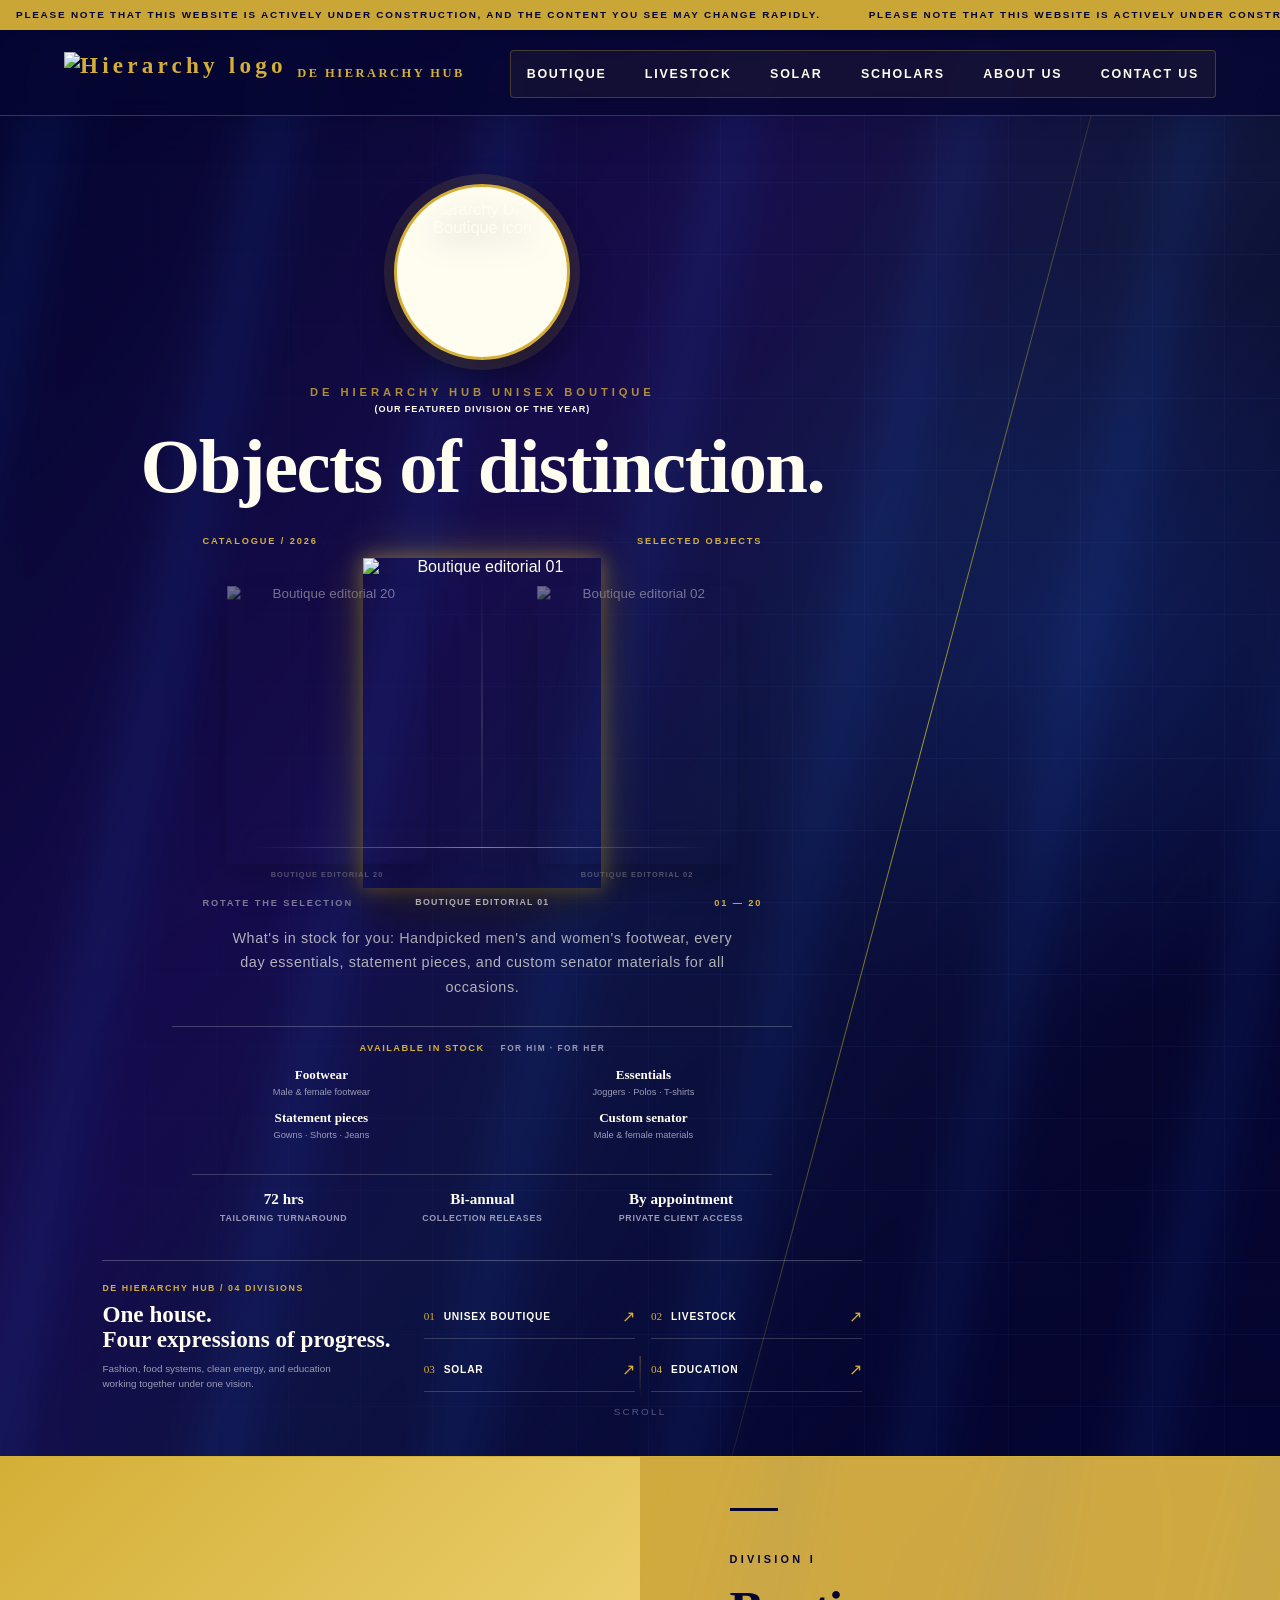
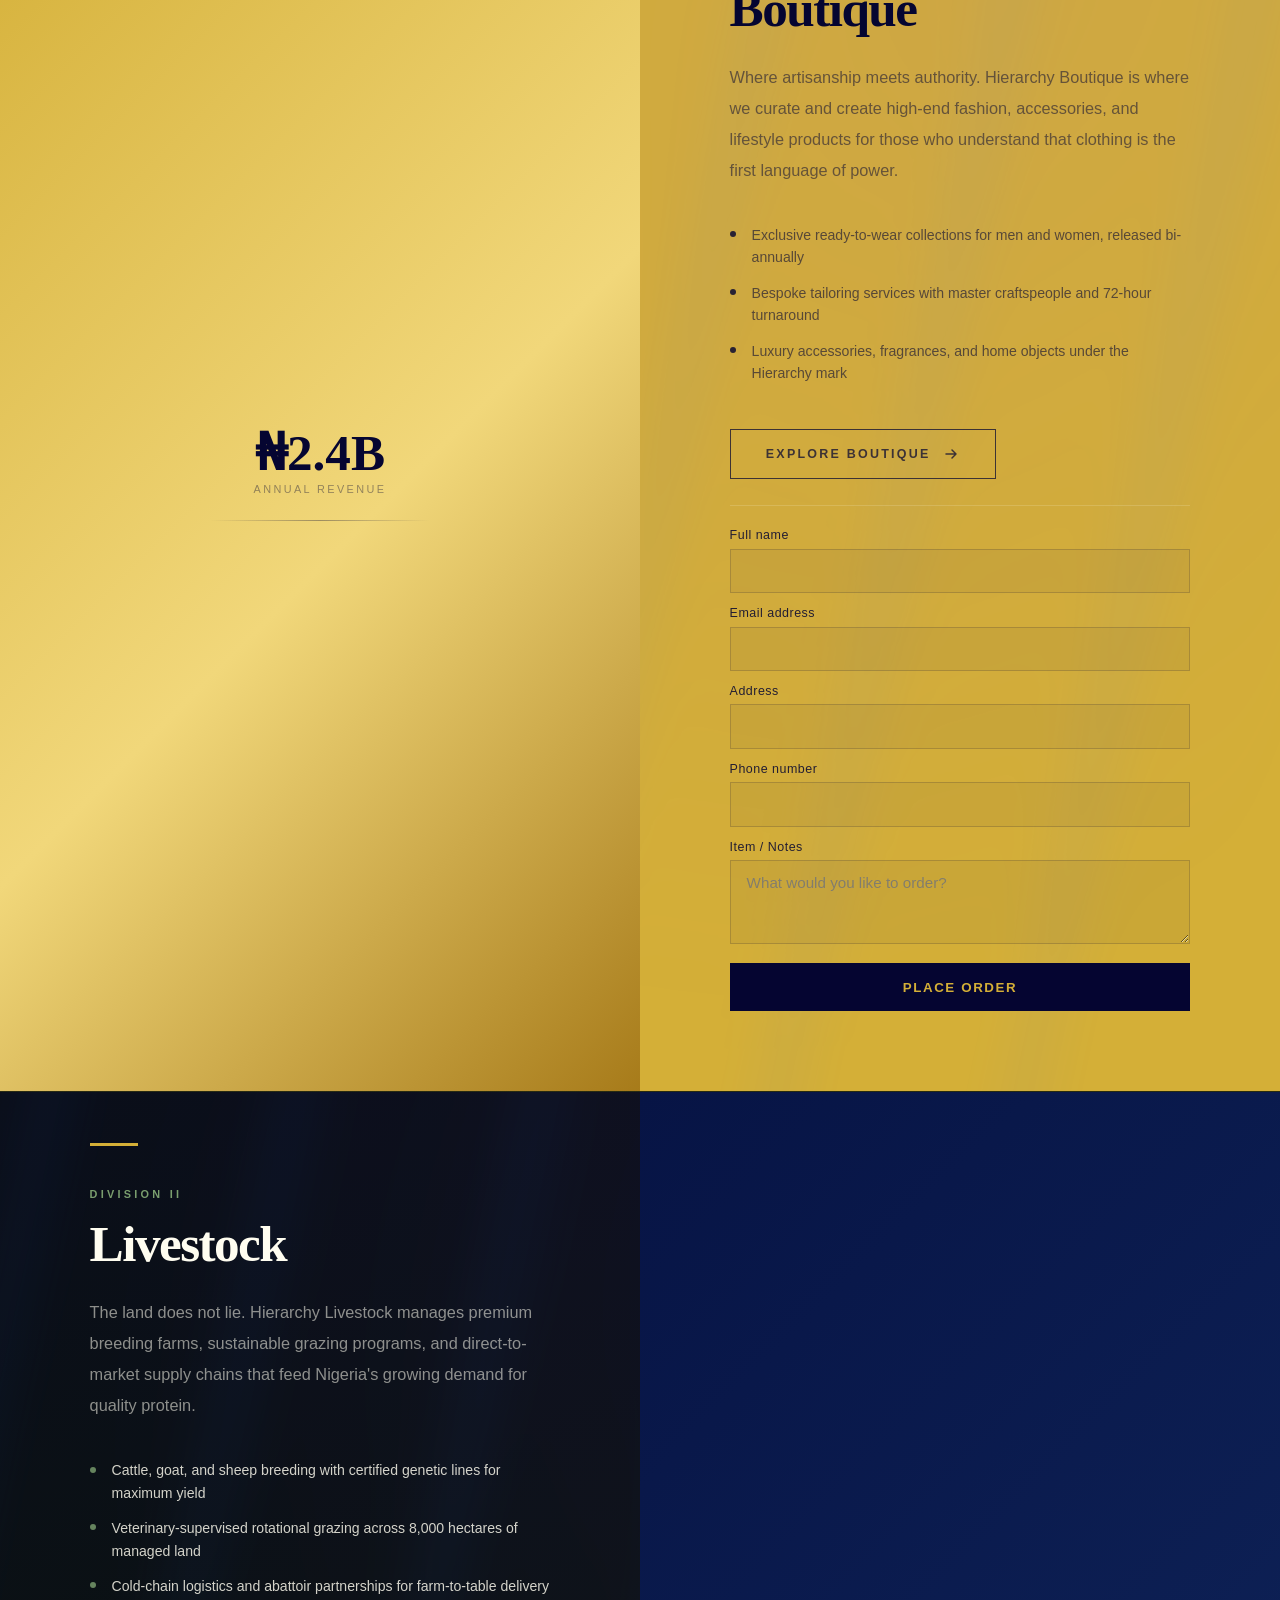
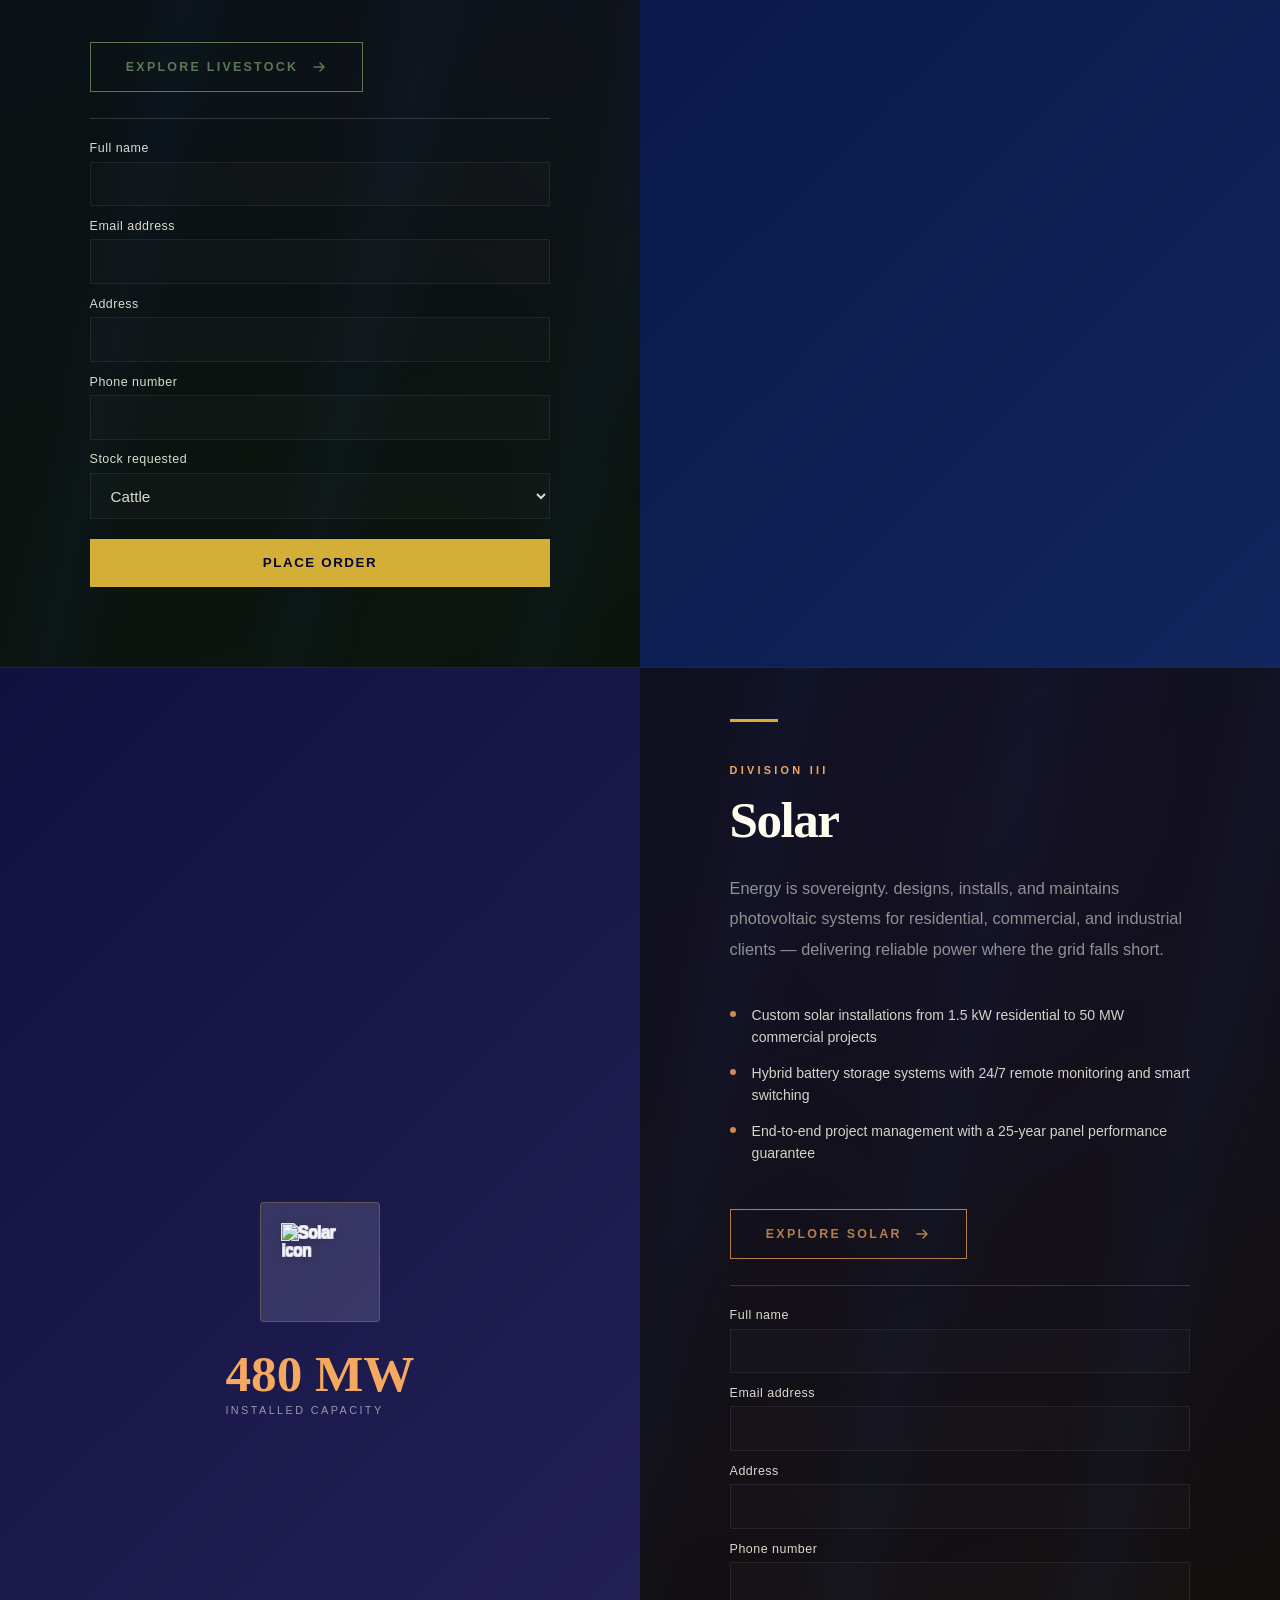
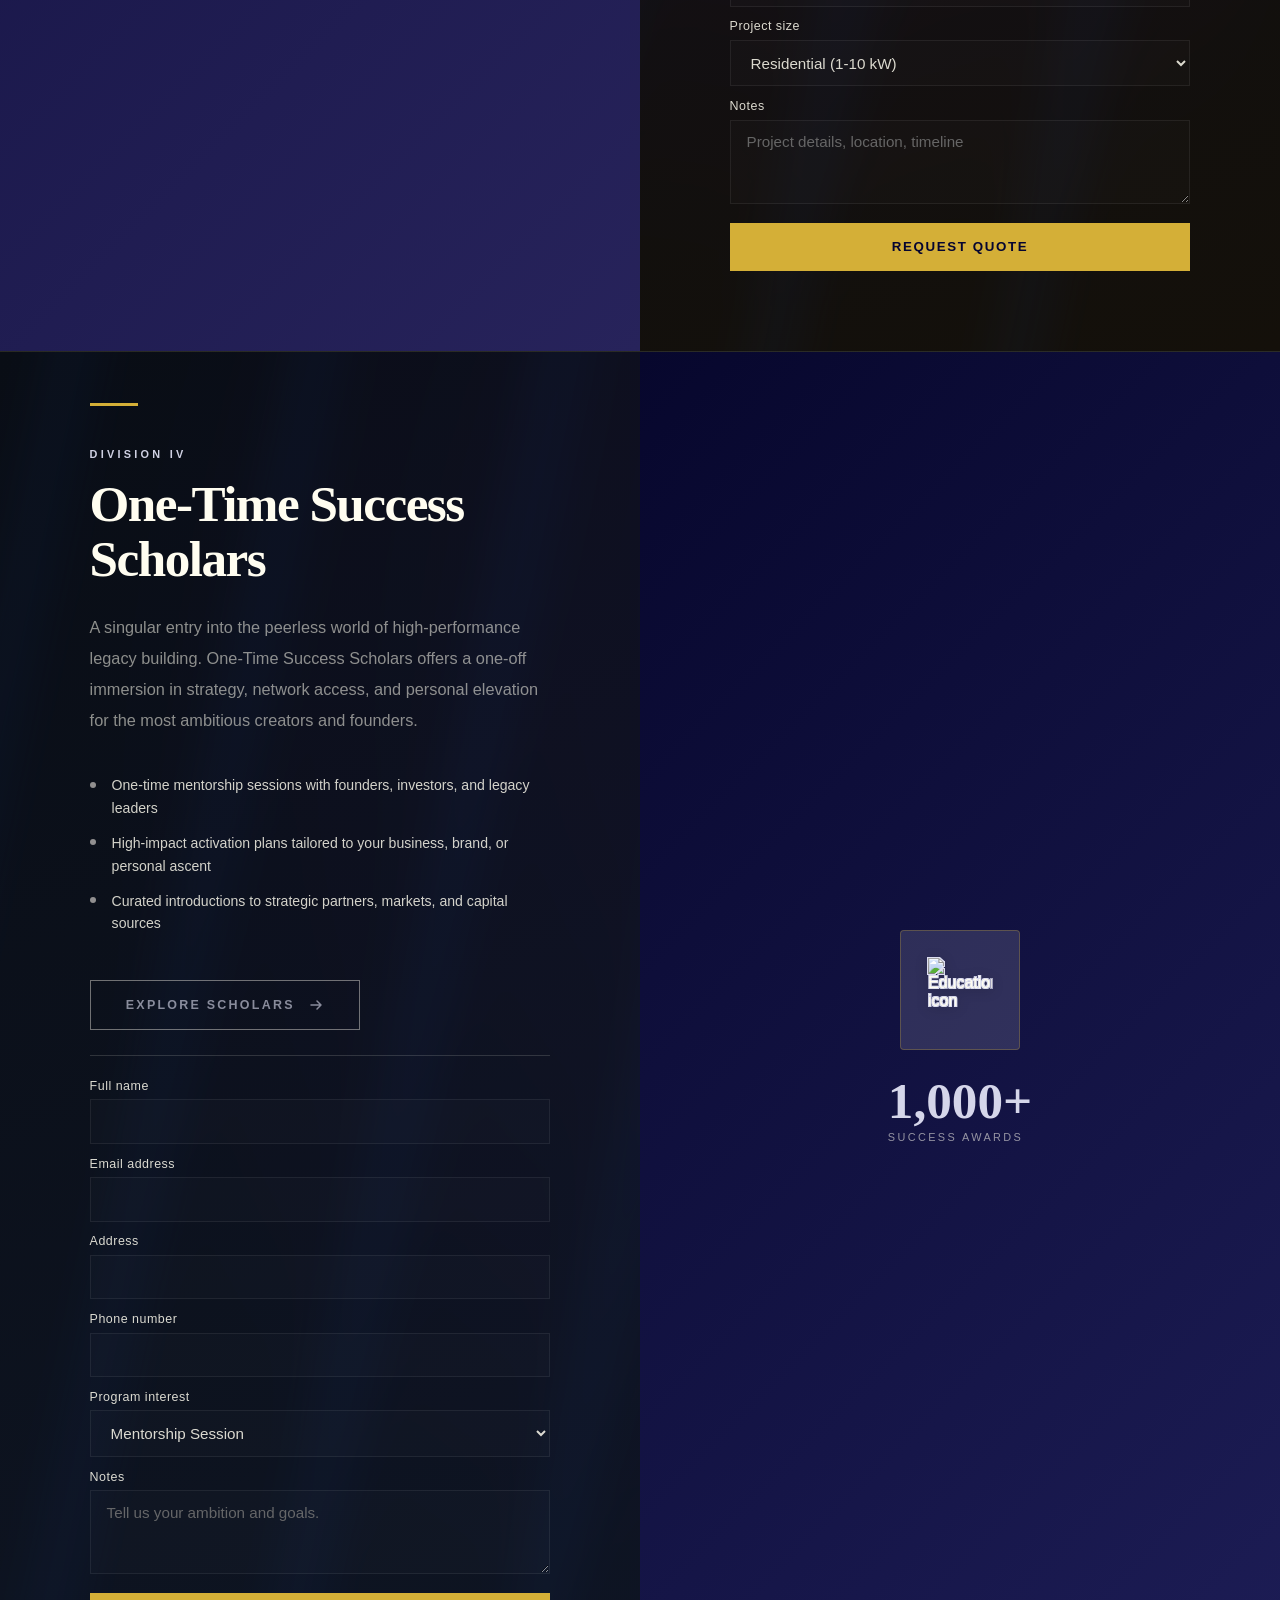
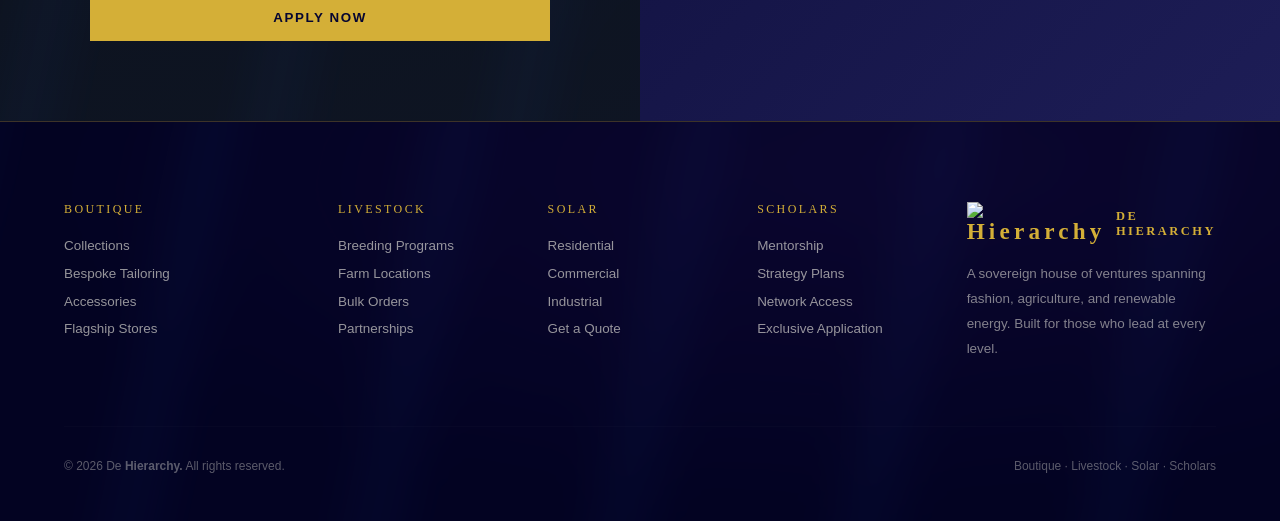
==== commit 2573bb15: "Add files via upload" ====
--- a/index.html
+++ b/index.html
@@ -95,7 +95,7 @@
           <span class="hero-catalogue__counter">01 — 20</span>
         </div>
       </div>
-      <p class="hero-tagline">What is in stock for you: carefully selected male and female footwear, everyday essentials, statement pieces, and customized senator materials for every occasion.</p>
+      <p class="hero-tagline">What's in stock for you: Handpicked men's and women's footwear, every day essentials, statement pieces, and custom senator materials for all occasions.</p>
       <div class="hero-stock" aria-label="Boutique stock categories">
         <div class="hero-stock__heading">
           <span>Available in stock</span>
@@ -186,7 +186,7 @@
     <div class="div-content reveal">
       <p class="div-eyebrow">Division I</p>
       <h2 class="div-title">Boutique</h2>
-      <p class="div-body">Where artisanship meets authority. Hierarchy Boutique curates and produces high-end fashion, accessories, and lifestyle goods for those who understand that clothing is the first language of power.</p>
+      <p class="div-body">Where artisanship meets authority. Hierarchy Boutique is where we curate and create high-end fashion, accessories, and lifestyle products for those who understand that clothing is the first language of power.</p>
       <div class="div-features">
         <div class="div-feature">
           <div class="div-feature-dot"></div>
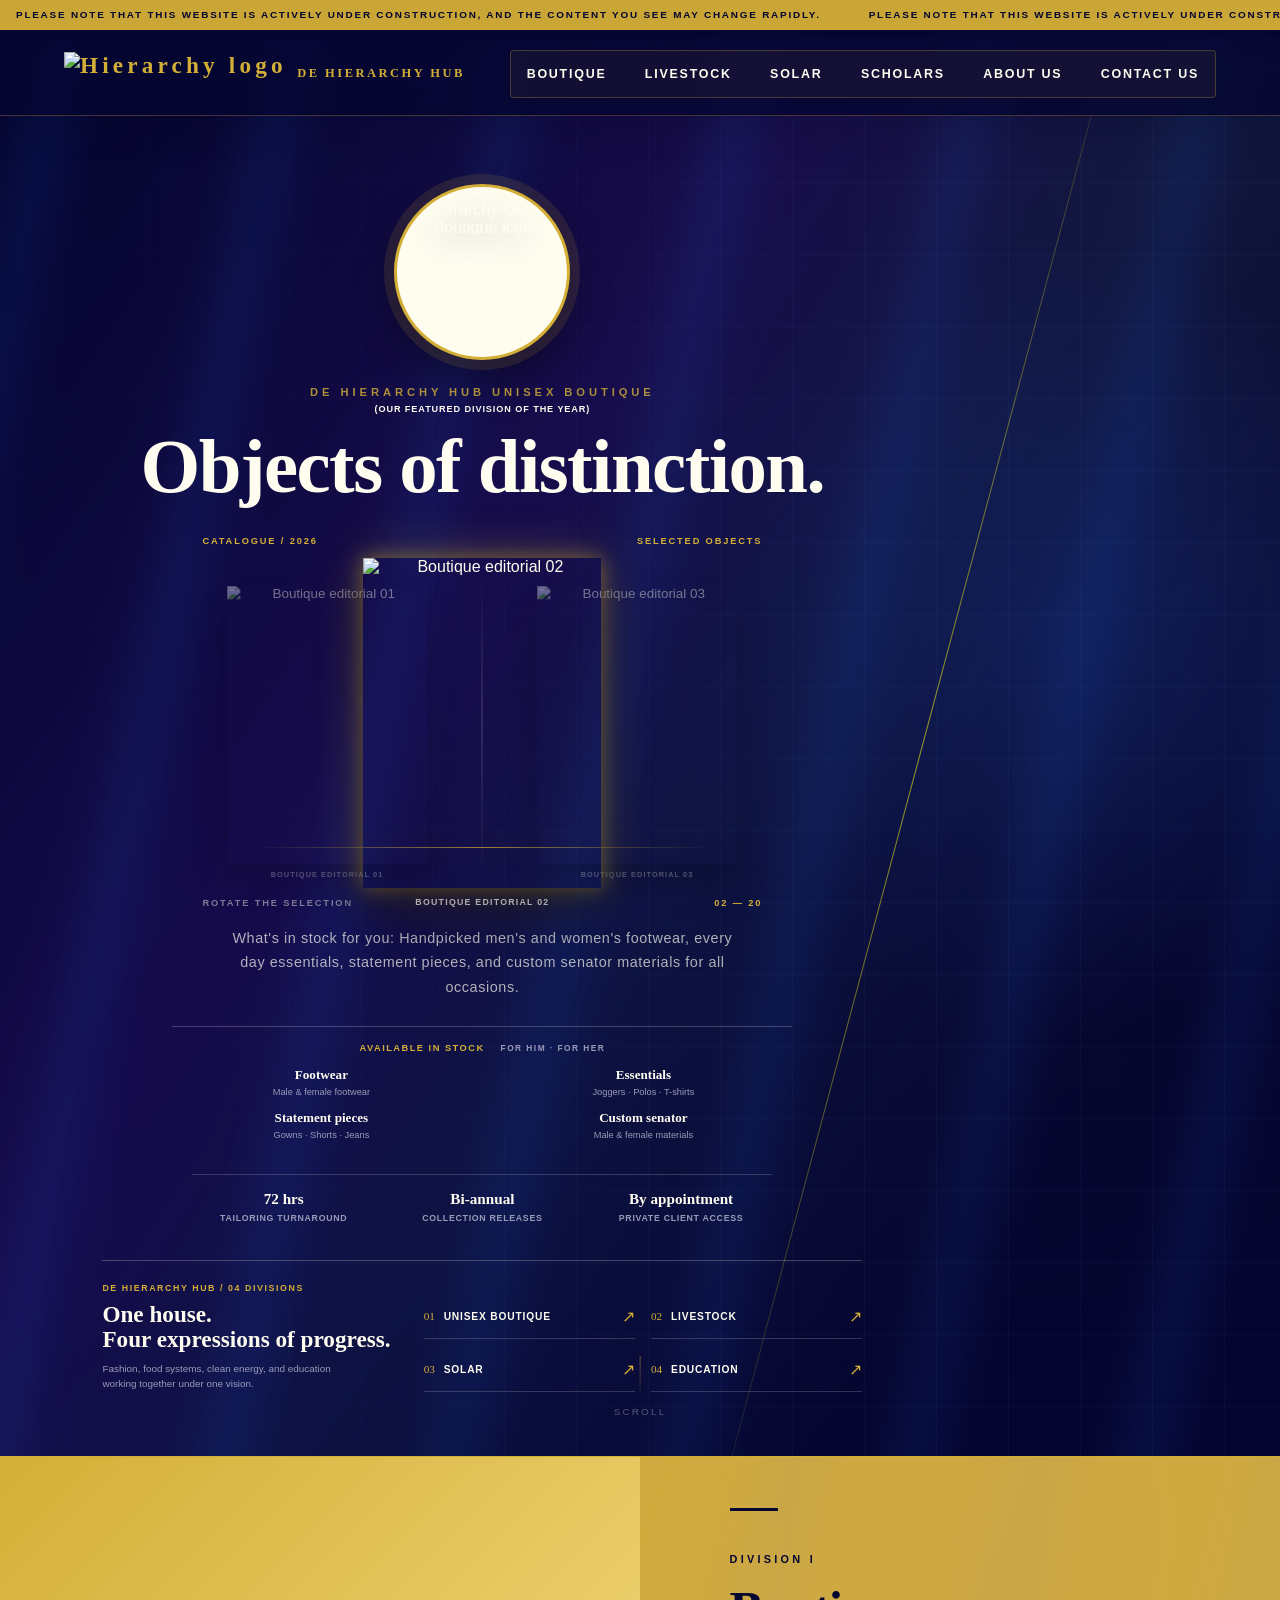
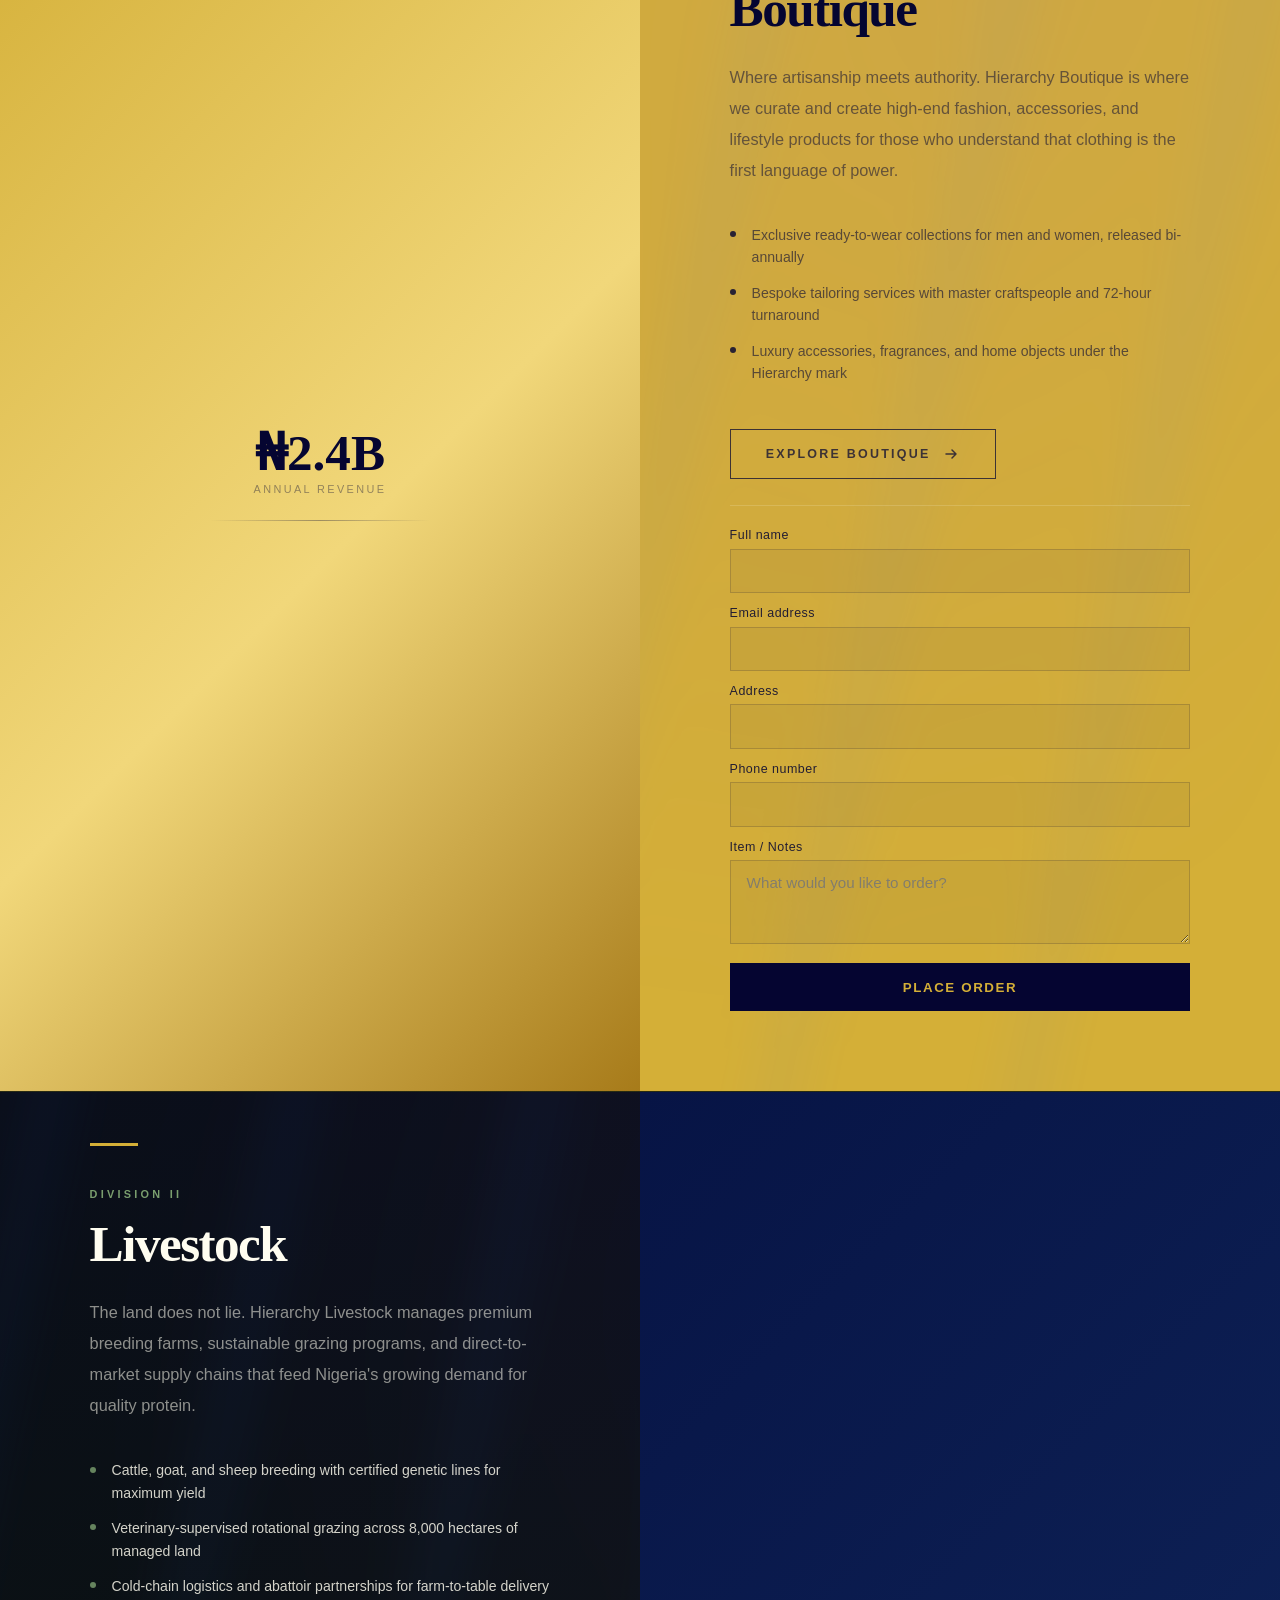
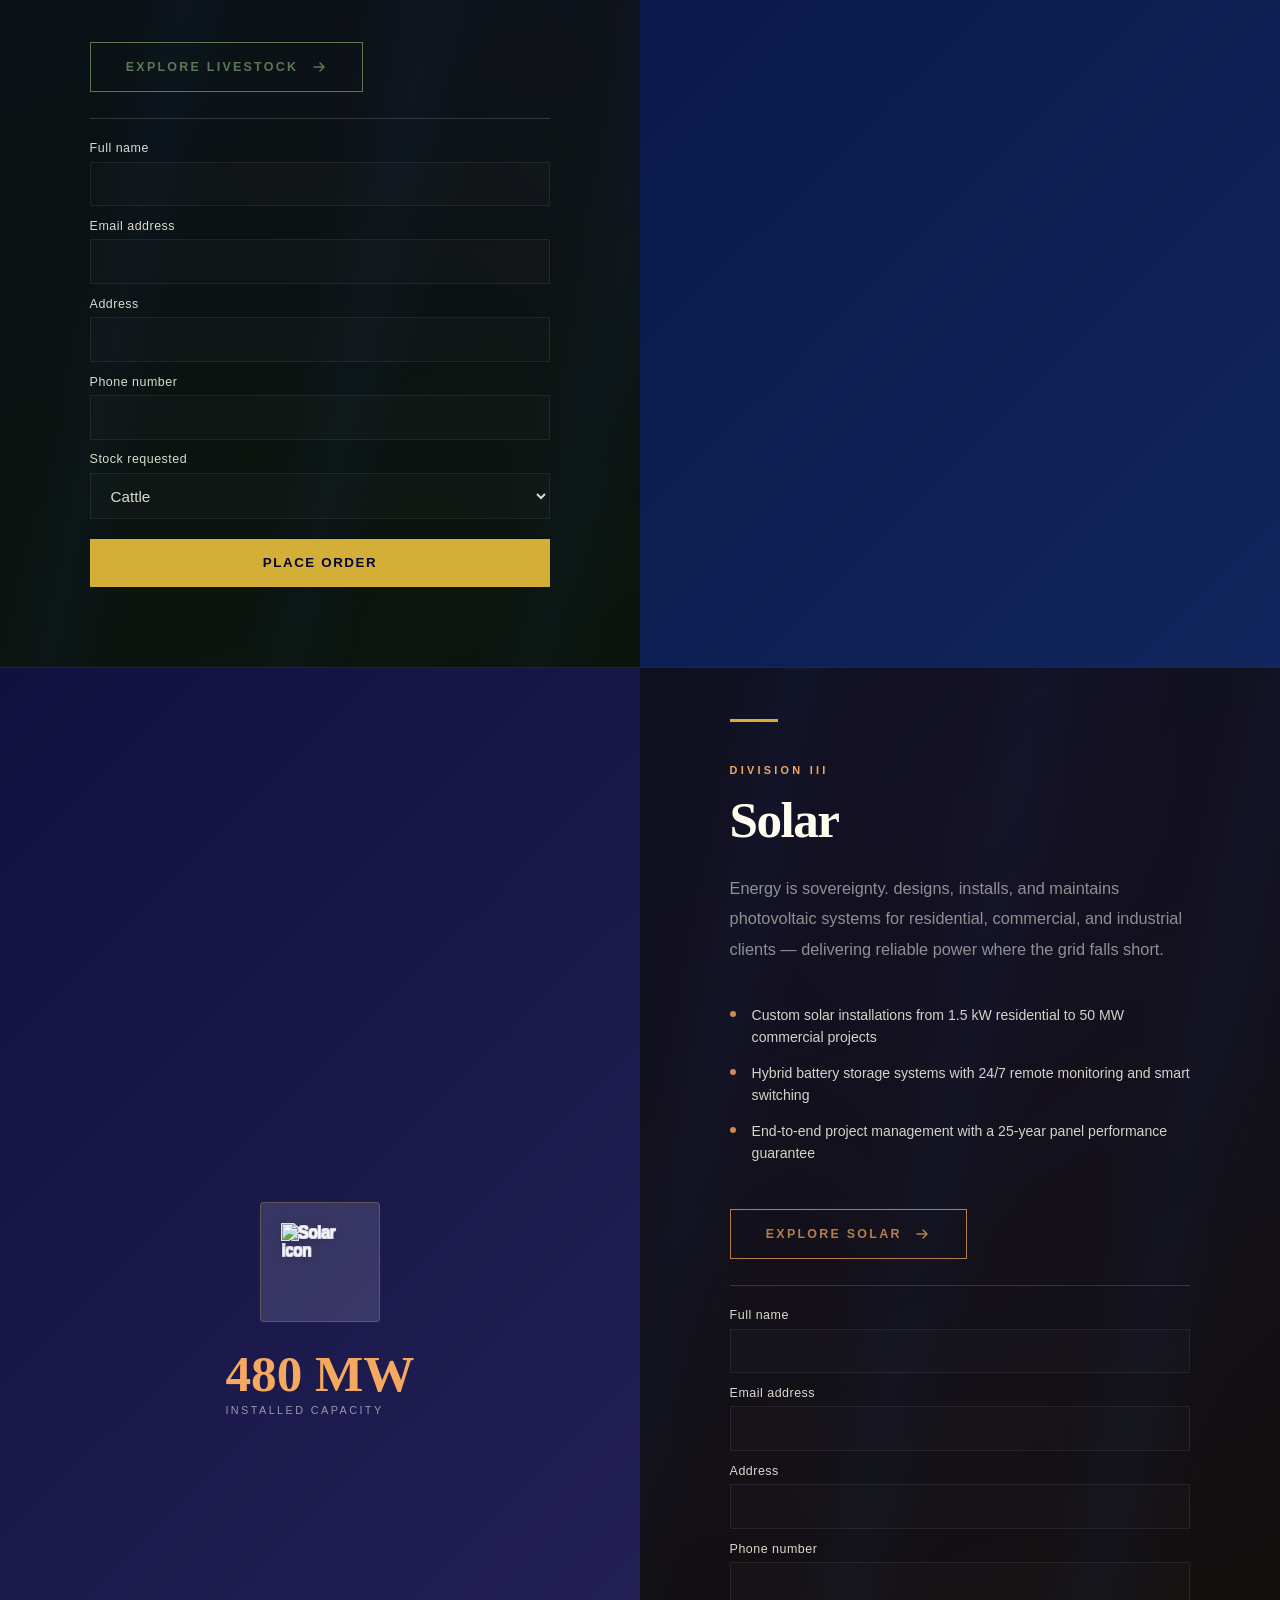
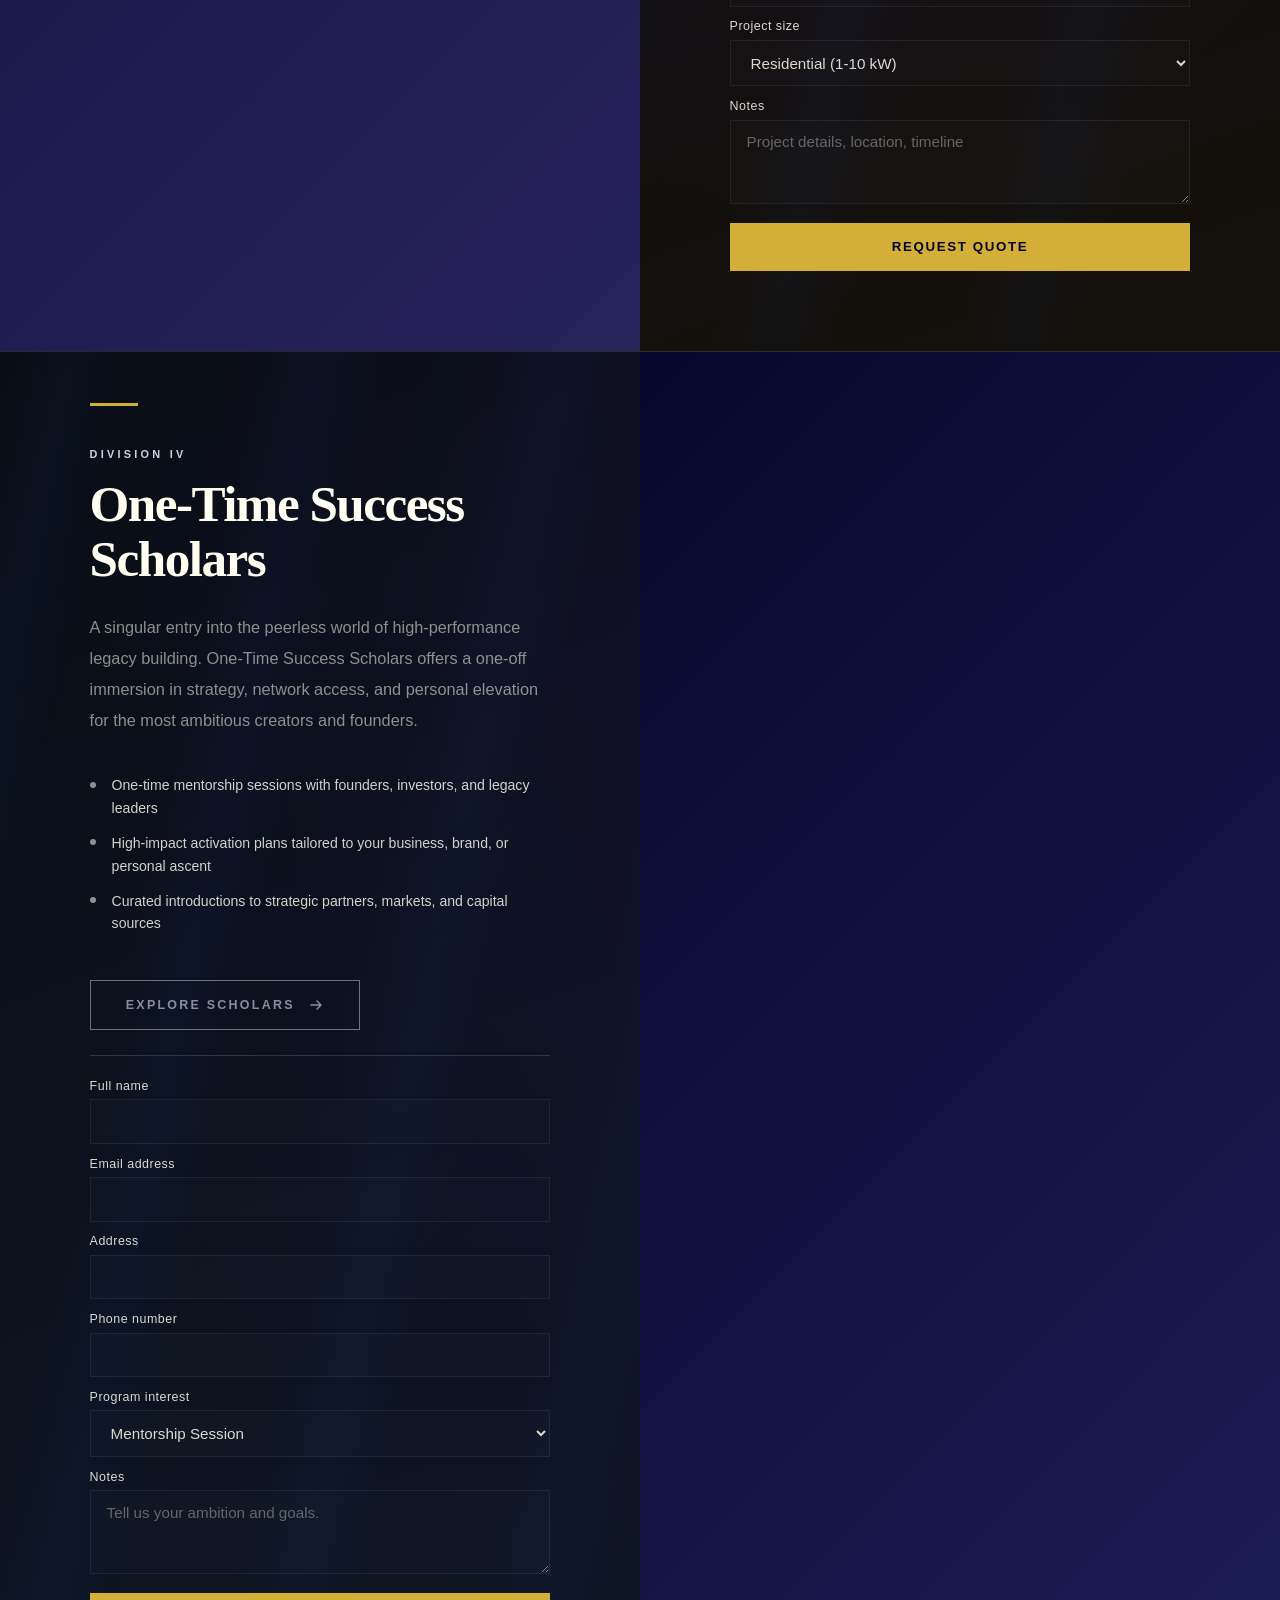
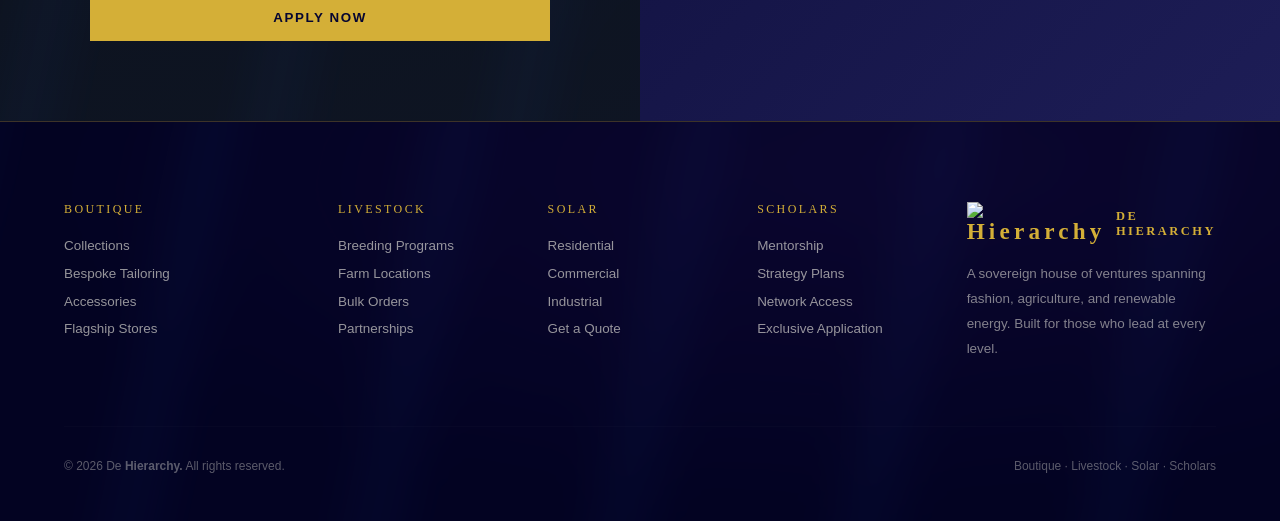
==== commit 9eebf6d5: "Add files via upload" ====
--- a/index.html
+++ b/index.html
@@ -4,6 +4,14 @@
   <meta charset="UTF-8" />
   <meta name="viewport" content="width=device-width, initial-scale=1.0" />
   <title>De Hierarchy — Boutique · Livestock · Solar · One-Time Success scholar</title>
+  <link rel="icon" type="image/svg+xml" href="assets/logo.svg" />
+  <meta property="og:title" content="De Hierarchy Hub" />
+  <meta property="og:description" content="Boutique, livestock, solar, and scholar success divisions." />
+  <meta property="og:image" content="https://www.dehierarchyhub.com/assets/logo.svg" />
+  <meta property="og:url" content="https://www.dehierarchyhub.com/" />
+  <meta property="og:type" content="website" />
+  <meta name="twitter:card" content="summary" />
+  <meta name="twitter:image" content="https://www.dehierarchyhub.com/assets/logo.svg" />
   <link href="https://fonts.googleapis.com/css2?family=Cinzel:wght@400;600;700;900&family=Raleway:wght@300;400;500;600&display=swap" rel="stylesheet" />
   <link rel="stylesheet" href="styles.css" />
 </head>
